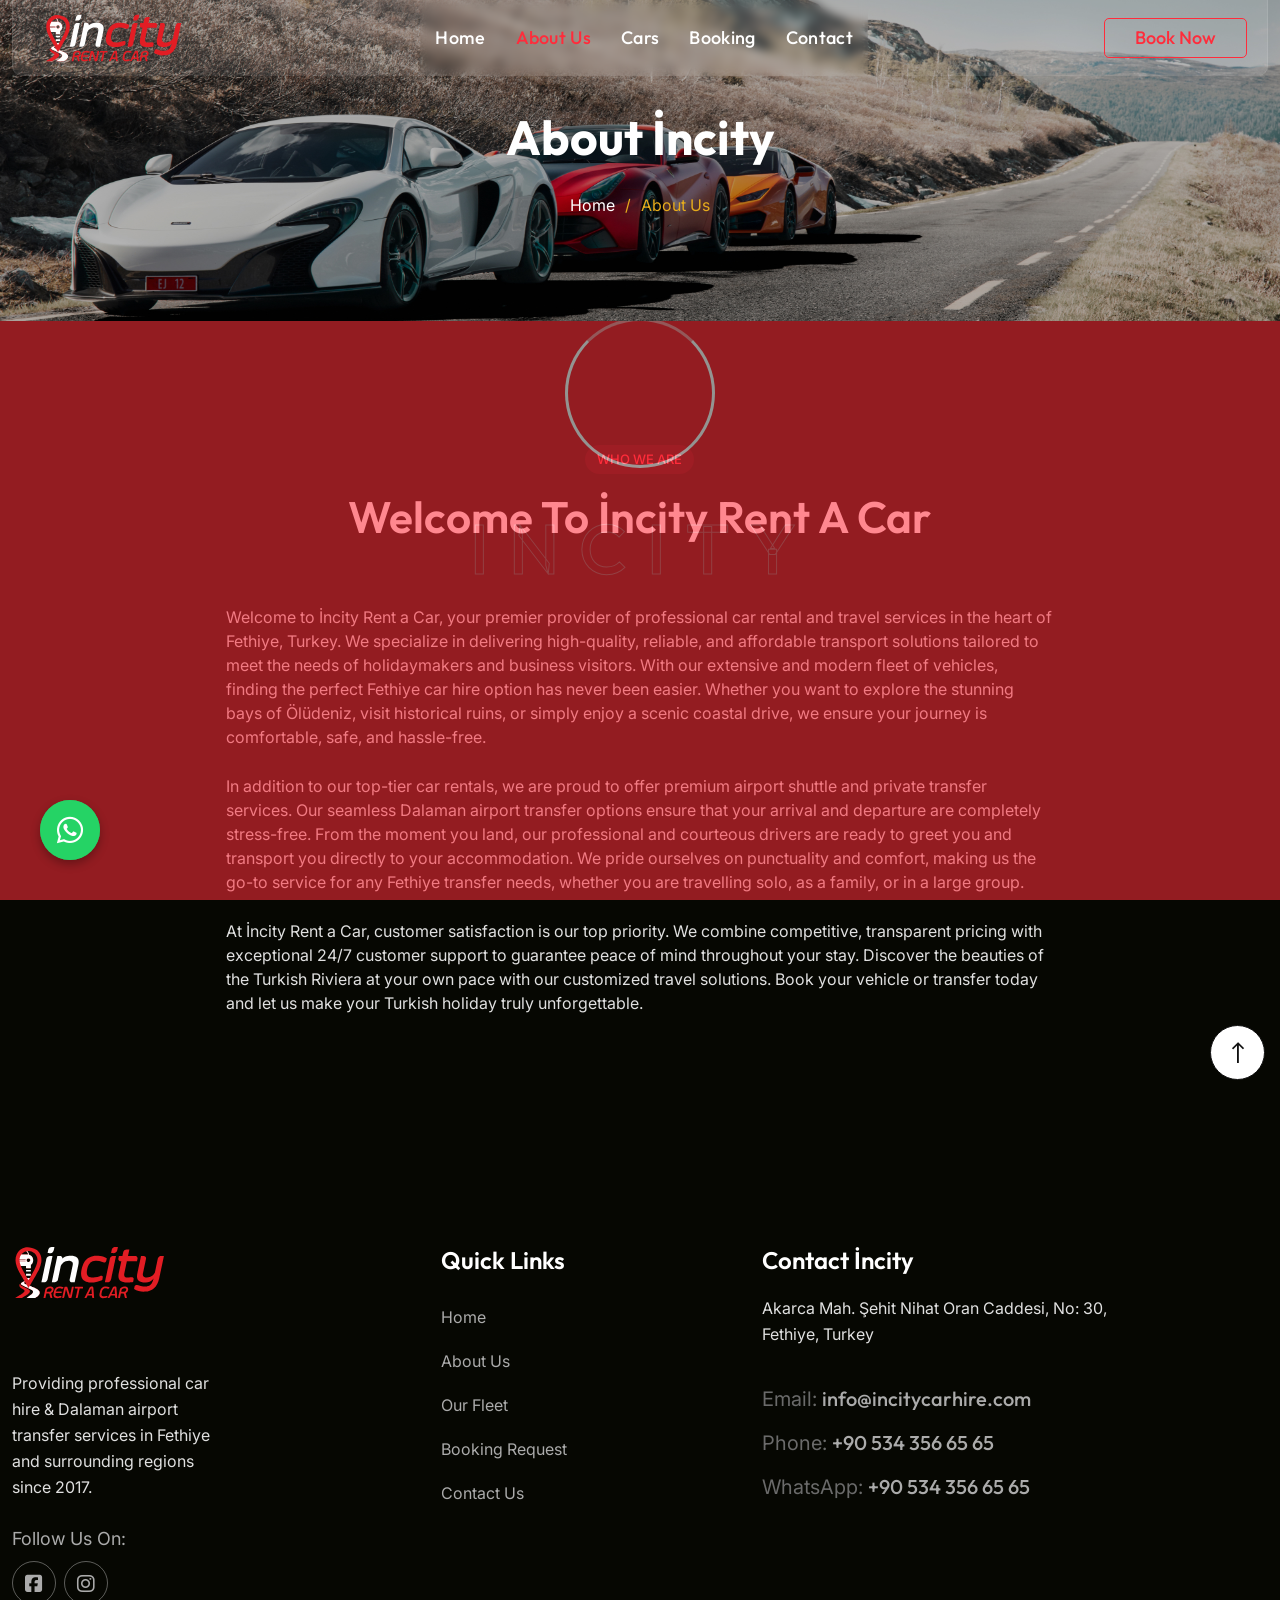
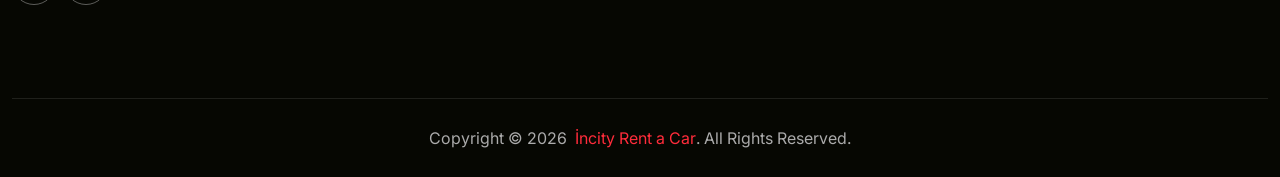
==== about-us.html @ 6394431f "text color fixed" ====
<!DOCTYPE html>
<html lang="en">
<head>
    <meta charset="utf-8">
    <meta http-equiv="X-UA-Compatible" content="IE=edge">
    <meta name="viewport" content="width=device-width, initial-scale=1.0, maximum-scale=1.0, user-scalable=0">

    <title>About Us | İncity Rent a Car Fethiye</title>
    <meta name="description" content="Learn more about İncity Rent a Car. Providing Fethiye car hire and Dalaman airport transfer services with custom solutions since 2017.">

    <link href="assets/css/bootstrap.css" rel="stylesheet">    
    <link href="assets/css/fontawesome-all.css" rel="stylesheet">  
    <link href="assets/css/iconfont.css" rel="stylesheet">  
    <link href="assets/css/owl.css" rel="stylesheet">
    <link href="assets/css/global.css" rel="stylesheet">
    <link href="assets/css/jquery.fancybox.min.css" rel="stylesheet">
    <link href="assets/css/elements-css/header.css" rel="stylesheet">
    <link href="assets/css/elements-css/footer.css" rel="stylesheet">
    <link href="assets/css/style.css" rel="stylesheet">
    <link href="assets/css/responsive.css" rel="stylesheet">

    <!-- Fav Icon -->
    <link rel="shortcut icon" href="assets/images/favicon.png" type="image/x-icon">
    <link rel="icon" href="assets/images/favicon.png" type="image/x-icon">

    <!-- Google Fonts -->
    <link href="https://fonts.googleapis.com/css2?family=Inter:wght@300;400;500;600;700;800;900&display=swap" rel="stylesheet">
    <link href="https://fonts.googleapis.com/css2?family=Outfit:wght@100..900&display=swap" rel="stylesheet">
</head>

<body class="boxed_wrapper dark-bg">

<!-- preloader -->
<div class="loader-wrap">
    <div class="preloader">
        <div class="preloader-close">x</div>
        <div id="handle-preloader" class="handle-preloader">
            <div class="animation-preloader">
                <div class="spinner"></div>
                <div class="txt-loading">
                    <span data-text-preloader="I" class="letters-loading">I</span>
                    <span data-text-preloader="N" class="letters-loading">N</span>
                    <span data-text-preloader="C" class="letters-loading">C</span>
                    <span data-text-preloader="I" class="letters-loading">I</span>
                    <span data-text-preloader="T" class="letters-loading">T</span>
                    <span data-text-preloader="Y" class="letters-loading">Y</span>
                </div>
            </div>  
        </div>
    </div>
</div>
<!-- preloader end -->

<!-- Main Header -->
<header class="header dark-header">
    <div class="main_header">
        <div class="container"> 
            <div class="main_header_inner">
                <div class="main_header_logo">
                    <figure>
                        <a href="index.html">
                            <img src="incity-logo.svg" alt="İncity Rent a Car Logo" style="height: 50px; width: auto;">
                        </a>
                    </figure>
                </div>
                <div class="main_header_menu menu_area">
                    <div class="mobile-nav-toggler">
                        <span class="icon-bar"></span>
                        <span class="icon-bar"></span>
                        <span class="icon-bar"></span>
                        <span class="icon-bar"></span>
                    </div>
                    <nav class="main-menu">
                        <div class="collapse navbar-collapse show" id="navbarSupportedContent">
                            <ul class="navigation">
                                <li><a href="index.html">Home</a></li>
                                <li class="active"><a href="about-us.html">About Us</a></li>
                                <li><a href="car-fleet.html">Cars</a></li>
                                <li><a href="booking.html">Booking</a></li>
                                <li><a href="contact.html">Contact</a></li>
                            </ul>
                        </div>
                    </nav>
                </div>
                <div class="header_right_content">
                    <div class="link-btn">
                        <a href="booking.html" class="btn-style-one">
                            Book Now
                        </a>
                    </div>
                </div>
            </div>
        </div>
    </div>

    <!-- Sticky Header-->
    <div class="sticky_header">
        <div class="container">
            <div class="main_header_inner">
                <div class="main_header_logo">
                    <figure>
                        <a href="index.html">
                            <img src="incity-logo.svg" alt="İncity Rent a Car Logo" style="height: 45px; width: auto;">
                        </a>
                    </figure>
                </div>
                <div class="main_header_menu menu_area">
                    <nav class="main-menu">
                        <!-- Keep This Empty / Menu will come through Javascript -->
                    </nav>
                </div>
                <div class="header_right_content">
                    <div class="link-btn">
                        <a href="booking.html" class="btn-style-one">
                            Book Now
                        </a>
                    </div>
                </div>
            </div>            
        </div> 
    </div>

    <!-- Mobile Menu  -->
    <div class="mobile-menu">
        <div class="menu-backdrop"></div>
        <div class="close-btn">X</div>        
        <nav class="menu-box">
            <div class="nav-logo">
                <a href="index.html">
                    <img src="incity-logo.svg" alt="İncity Rent a Car Logo" style="height: 50px; width: auto;">
                </a>
            </div>
            <div class="menu-outer"><!-- Here Menu Will Come Automatically Via Javascript --></div>
            <div class="contact-info">
                <h4>Contact Info</h4>
                <ul>
                    <li>Akarca Mah. Şehit Nihat Oran Caddesi, No: 30, Fethiye</li>
                    <li><a href="tel:+905343566565">+90 534 356 65 65</a></li>
                    <li><a href="mailto:info@incitycarhire.com">info@incitycarhire.com</a></li>
                </ul>
            </div>
            <ul class="social-links centred">
                <li><a href="https://facebook.com/incityrentacar" target="_blank"><span class="fab fa-facebook-square"></span></a></li>
                <li><a href="https://instagram.com/incityrentacar" target="_blank"><span class="fab fa-instagram"></span></a></li>
            </ul>
        </nav>
    </div>
</header>

<!-- Page Title Area -->
<section class="page-title-area" style="background-image: url(assets/images/background/dark-vedio-bg.jpg); padding: 100px 0; background-position: center; background-size: cover; position: relative;">
    <div class="container text-center">
        <h1 style="color: #fff; font-size: 48px; font-weight: 700; margin-bottom: 15px;">About İncity</h1>
        <ul style="display: flex; justify-content: center; gap: 10px; color: #e5ab1c; list-style: none; font-size: 16px; padding: 0;">
            <li><a href="index.html" style="color: #fff;">Home</a></li>
            <li>/</li>
            <li>About Us</li>
        </ul>
    </div>
</section>

<!-- About Details Section -->
<section class="about-details-section pt_120 pb_120">
    <div class="container">
        <div class="row">
            <div class="col-lg-8 col-md-12 mx-auto">
                <div class="section-title centred light mb_60">
                    <span class="sub-title">Who We Are</span>
                    <h2 class="title">Welcome to İncity Rent a Car</h2>
                </div>
                <div class="about-text" style="color: #e0e0e0; font-size: 17px; line-height: 2.0;">
                    <p style="margin-bottom: 25px;">Welcome to İncity Rent a Car, your premier provider of professional car rental and travel services in the heart of Fethiye, Turkey. We specialize in delivering high-quality, reliable, and affordable transport solutions tailored to meet the needs of holidaymakers and business visitors. With our extensive and modern fleet of vehicles, finding the perfect Fethiye car hire option has never been easier. Whether you want to explore the stunning bays of Ölüdeniz, visit historical ruins, or simply enjoy a scenic coastal drive, we ensure your journey is comfortable, safe, and hassle-free.</p>
                    
                    <p style="margin-bottom: 25px;">In addition to our top-tier car rentals, we are proud to offer premium airport shuttle and private transfer services. Our seamless Dalaman airport transfer options ensure that your arrival and departure are completely stress-free. From the moment you land, our professional and courteous drivers are ready to greet you and transport you directly to your accommodation. We pride ourselves on punctuality and comfort, making us the go-to service for any Fethiye transfer needs, whether you are travelling solo, as a family, or in a large group.</p>
                    
                    <p style="margin-bottom: 25px;">At İncity Rent a Car, customer satisfaction is our top priority. We combine competitive, transparent pricing with exceptional 24/7 customer support to guarantee peace of mind throughout your stay. Discover the beauties of the Turkish Riviera at your own pace with our customized travel solutions. Book your vehicle or transfer today and let us make your Turkish holiday truly unforgettable.</p>
                </div>
            </div>
        </div>
    </div>
</section>

<!-- Main Footer -->
<footer class="main_footer">
    <div class="container">
        <div class="footer-top-outer">
            <div class="row">
                <div class="col-xl-4 col-lg-4 col-md-6 col-sm-12">
                    <div class="footer_widget footer_about_widget">
                        <figure class="footer_widget_logo">
                            <a href="index.html">
                                <img src="incity-logo.svg" alt="İncity Rent a Car" style="height: 55px; width: auto; margin-bottom: 20px;">
                            </a>
                        </figure>
                        <p style="color: #e0e0e0;">Providing professional car hire & Dalaman airport transfer services in Fethiye and surrounding regions since 2017.</p>
                        <h6 class="mt-4"><strong>Follow Us On:</strong></h6>
                        <ul class="social-links">
                            <li><a href="https://facebook.com/incityrentacar" target="_blank"><i class="fab fa-square-facebook"></i></a></li>
                            <li><a href="https://instagram.com/incityrentacar" target="_blank"><i class="fab fa-instagram"></i></a></li>
                        </ul>
                    </div>
                </div>
                <div class="col-xl-3 col-lg-3 col-md-6 col-sm-12">
                    <div class="footer_widget footer_resources_widget">
                        <h4 class="footer_widget_title">Quick Links</h4>
                        <ul class="resources_page_list">
                            <li><a href="index.html">Home</a></li>
                            <li><a href="about-us.html">About Us</a></li>
                            <li><a href="car-fleet.html">Our Fleet</a></li>
                            <li><a href="booking.html">Booking Request</a></li>
                            <li><a href="contact.html">Contact Us</a></li>
                        </ul>
                    </div>
                </div>
                <div class="col-xl-5 col-lg-5 col-md-6 col-sm-12">
                    <div class="footer_widget footer_contact_widget">
                        <h4 class="footer_widget_title">Contact İncity</h4>
                        <p>Akarca Mah. Şehit Nihat Oran Caddesi, No: 30, Fethiye, Turkey</p>
                        <ul class="footer-info-list">
                            <li>Email: <a href="mailto:info@incitycarhire.com">info@incitycarhire.com</a></li>
                            <li>Phone: <a href="tel:+905343566565">+90 534 356 65 65</a></li>
                            <li>WhatsApp: <a href="https://wa.me/905343566565" target="_blank">+90 534 356 65 65</a></li>
                        </ul>
                    </div>
                </div>
            </div>
        </div>
        <div class="footer-bottom-outer">
            <div class="copyright">Copyright &copy; 2026 &nbsp;<a href="index.html">İncity Rent a Car</a>. All Rights Reserved.</div>            
        </div>
    </div>
</footer>

<!-- Scroll to Top -->
<button class="scroll-top scroll-to-target" data-target="html">
    <i class="icon-13"></i>
</button>

<!-- Include Js -->
<script src="assets/js/jquery-3.7.1.min.js"></script>
<script src="assets/js/jquery-ui.js"></script>
<script src="assets/js/moment.min.js"></script>
<script src="assets/js/daterangepicker.min.js"></script>
<script src="assets/js/bootstrap.min.js"></script>
<script src="assets/js/popper.min.js"></script>
<script src="assets/js/select2.min.js"></script>
<script src="assets/js/jquery.nice-select.min.js"></script>
<script src="assets/js/jquery.fancybox.js"></script>
<script src="assets/js/appear.js"></script>
<script src="assets/js/wow.js"></script>
<script src="assets/js/owl.js"></script>
<script src="assets/js/validation.js"></script>
<script src="assets/language-switcher/jquery.polyglot.language.switcher.js"></script>
<script src="assets/js/main.js"></script>
<script src="assets/js/booking-form.js"></script>
<!-- Floating WhatsApp Button -->
<a href="https://wa.me/905343566565" class="whatsapp-float" target="_blank" aria-label="Contact us on WhatsApp">
    <i class="fab fa-whatsapp whatsapp-icon"></i>
</a>

<style>
.whatsapp-float {
    position: fixed;
    width: 60px;
    height: 60px;
    bottom: 40px;
    left: 40px;
    background-color: #25d366;
    color: #FFF;
    border-radius: 50%;
    text-align: center;
    font-size: 30px;
    box-shadow: 0px 4px 10px rgba(0, 0, 0, 0.3);
    z-index: 9999;
    display: flex;
    align-items: center;
    justify-content: center;
    text-decoration: none;
    transition: all 0.3s ease-in-out;
}
.whatsapp-float:hover {
    background-color: #20ba5a;
    color: #FFF;
    transform: scale(1.1);
    box-shadow: 0px 6px 15px rgba(0, 0, 0, 0.4);
}
.whatsapp-icon {
    margin: 0;
}
.whatsapp-float::before {
    content: '';
    position: absolute;
    width: 100%;
    height: 100%;
    border-radius: 50%;
    background-color: #25d366;
    opacity: 0.7;
    z-index: -1;
    animation: whatsapp-pulse 2s infinite;
}
@keyframes whatsapp-pulse {
    0% {
        transform: scale(1);
        opacity: 0.7;
    }
    100% {
        transform: scale(1.4);
        opacity: 0;
    }
}
</style>
</body>
</html>
---- assets/css/iconfont.css ----
@font-face {
  font-family: 'icomoon';
  src:  url('../fonts/icomoon.eot?2ifihz');
  src:  url('../fonts/icomoon.eot?2ifihz#iefix') format('embedded-opentype'),
    url('../fonts/icomoon.ttf?2ifihz') format('truetype'),
    url('../fonts/icomoon.woff?2ifihz') format('woff'),
    url('../fonts/icomoon.svg?2ifihz#icomoon') format('svg');
  font-weight: normal;
  font-style: normal;
  font-display: block;
}

[class^="icon-"], [class*=" icon-"] {
  /* use !important to prevent issues with browser extensions that change fonts */
  font-family: 'icomoon' !important;
  speak: never;
  font-style: normal;
  font-weight: normal;
  font-variant: normal;
  text-transform: none;
  line-height: 1;

  /* Better Font Rendering =========== */
  -webkit-font-smoothing: antialiased;
  -moz-osx-font-smoothing: grayscale;
}

.icon-1:before {
  content: "\e900";
}
.icon-2:before {
  content: "\e901";
}
.icon-3:before {
  content: "\e902";
}
.icon-4:before {
  content: "\e903";
}
.icon-5:before {
  content: "\e904";
}
.icon-6:before {
  content: "\e905";
}
.icon-7:before {
  content: "\e906";
}
.icon-8:before {
  content: "\e907";
}
.icon-9:before {
  content: "\e908";
}
.icon-10:before {
  content: "\e909";
}
.icon-11:before {
  content: "\e90a";
}
.icon-12:before {
  content: "\e90b";
}
.icon-13:before {
  content: "\e90c";
}
.icon-14:before {
  content: "\e90d";
}
.icon-15:before {
  content: "\e90e";
}
.icon-16:before {
  content: "\e90f";
}
.icon-17:before {
  content: "\e910";
}
.icon-18:before {
  content: "\e911";
}
.icon-19:before {
  content: "\e912";
}
.icon-20:before {
  content: "\e913";
}
.icon-21:before {
  content: "\e914";
}
.icon-22:before {
  content: "\e915";
}
.icon-23:before {
  content: "\e916";
}
.icon-24:before {
  content: "\e917";
}
.icon-25:before {
  content: "\e918";
}
.icon-26:before {
  content: "\e919";
}
.icon-27:before {
  content: "\e91a";
}
.icon-28:before {
  content: "\e91b";
}
.icon-29:before {
  content: "\e91c";
}
.icon-30:before {
  content: "\e91d";
}
.icon-31:before {
  content: "\e91e";
}
.icon-32:before {
  content: "\e91f";
}
.icon-33:before {
  content: "\e920";
}
.icon-34:before {
  content: "\e921";
}
.icon-35:before {
  content: "\e922";
}
.icon-36:before {
  content: "\e923";
}
.icon-37:before {
  content: "\e924";
}
.icon-38:before {
  content: "\e925";
}
.icon-39:before {
  content: "\e926";
}
.icon-40:before {
  content: "\e927";
}
.icon-41:before {
  content: "\e928";
}
.icon-42:before {
  content: "\e929";
}
.icon-43:before {
  content: "\e92a";
}
.icon-44:before {
  content: "\e92b";
}
.icon-45:before {
  content: "\e92c";
}
.icon-46:before {
  content: "\e92d";
}
.icon-47:before {
  content: "\e92e";
}
.icon-48:before {
  content: "\e92f";
}
.icon-49:before {
  content: "\e930";
}
.icon-50:before {
  content: "\e931";
}
.icon-51:before {
  content: "\e932";
}
.icon-52:before {
  content: "\e933";
}
.icon-53:before {
  content: "\e934";
}
.icon-54:before {
  content: "\e935";
}
---- assets/css/global.css ----
:root{
    --primary-color: #111;
    --body-color: #6a6a6a;
    --grey-bg: #F6F6F6;
    --rating-color: #FFBA07;
    --theme-color: #FF2C3B;
    --primary-font: "Outfit", sans-serif;
    --secondary-font: 'Inter', sans-serif;
}
* {
    margin:0px;
    padding:0px;
    border:none;
    outline:none;
}
.row{
    --bs-gutter-x: 30px;
}
body {
    font-size:20px;    
    line-height:32px;
    font-weight:400;
    color: var(--body-color);
    background-size:cover;
    font-style: normal;
    font-family: var(--secondary-font);
    background-repeat:no-repeat;
    background-position:center top;
    -webkit-font-smoothing: antialiased;
}
.boxed_wrapper {
    position: relative;
    overflow-x: hidden;
    margin: 0 auto;
    width: 100%;
    background-color: #ffffff;
    min-width: 300px;
}
.boxed_wrapper.dark-bg {
    background-color: #060702;
}
.container-fulid{
    max-width: 1920px;
    width: 100%;
    margin: 0 auto;
}
.container{
    max-width: 1320px;
    width: 100%;
}
a{
    text-decoration:none;
    transition:all 500ms ease;
    -moz-transition:all 500ms ease;
    -webkit-transition:all 500ms ease;
    -ms-transition:all 500ms ease;
    -o-transition:all 500ms ease;
}  
a:hover{
    text-decoration:none;
    outline:none;
}  
input,button,select,textarea{
    font-weight: 400;
    font-size: 14px;
    background: transparent;
}  
::-webkit-input-placeholder {
    color: inherit;
}  
::-moz-input-placeholder {
    color: inherit;
}  
::-ms-input-placeholder {
    color: inherit;
}
ul,li{
    list-style:none;
    padding:0px;
    margin:0px; 
}
button:focus,
input:focus,
textarea:focus{
    outline: none;
    box-shadow: none;
}  
p{  
    font-style: normal;
    font-weight: 400;
    font-size: 16px;
    line-height: 24px;
    margin: 0;
    color: var(--primary-color);
    font-family: var(--secondary-font);
}  
.dark-bg p,
body.dark-bg p {
    color: #e0e0e0;
}
h1,h2,h3,h4,h5,h6{
    margin: 0;
    color: var(--primary-color);
    font-family: var(--primary-font);
}
h1{
    font-size: 64px;
    line-height: 74px;
    font-weight: 700;
}
h2{
    font-size: 48px;
    line-height: 56px;
    font-weight: 700;
}
h3{
    font-size: 32px;
    line-height: 42px;
    font-weight: 700;
}
h4{
    font-size: 24px;
    line-height: 30px;
    font-weight: 700;
}
h5{
    font-size: 20px;
    line-height: 30px;
}
h6{
    font-size: 16px;
    line-height: 28px;
}
.centred{
    text-align: center;
}
figure{
    margin: 0px;
}
img {
    display: inline-block;
    max-width: 100%;
    height: auto;
    transition-delay: .1s;
    transition-timing-function: ease-in-out;
    transition-duration: .7s;
    transition-property: all;
}
/* Preloader */
.handle-preloader {
    align-items: center;
    -webkit-align-items: center;
    display: flex;
    display: -ms-flexbox;
    height: 100%;
    justify-content: center;
    -webkit-justify-content: center;
    position: fixed;
    left: 0;
    top: 0;
    width: 100%;
    background: var(--theme-color);
    z-index: 9999999;
}  
.preloader-close{
    position: fixed;
    z-index: 99999999;
    font-size: 18px;
    background: #fff;
    width: 30px;
    height: 30px;
    line-height: 26px;
    text-align: center;
    cursor: pointer;
    right: 15px;
    top: 15px;
    border-radius: 50%;
}  
.handle-preloader .animation-preloader {
    position: absolute;
    z-index: 100;
}  
.handle-preloader .animation-preloader .spinner{
    animation: spinner 1s infinite linear;
    border-radius: 50%;
    height: 150px;
    margin: 0 auto 45px auto;
    width: 150px;
}  
.handle-preloader .animation-preloader .txt-loading {
    text-align: center;
    user-select: none;
}  
.handle-preloader .animation-preloader .txt-loading .letters-loading:before{
    animation: letters-loading 4s infinite;
    content: attr(data-text-preloader);
    left: 0;
    opacity: 0;
    top:0;
    position: absolute;
}  
.handle-preloader .animation-preloader .txt-loading .letters-loading{
    font-family: var(--primary-font);
    font-weight: 500;
    letter-spacing: 15px;
    display: inline-block;
    position: relative;
    font-size: 70px;
    line-height: 70px;
    text-transform: uppercase;
    color: transparent;
    -webkit-text-stroke-width: 1px;
    -webkit-text-stroke-color: rgba(255, 255, 255, 0.30);
}  
.handle-preloader .animation-preloader .txt-loading .letters-loading:nth-child(2):before {animation-delay: 0.2s;}
.handle-preloader .animation-preloader .txt-loading .letters-loading:nth-child(3):before {animation-delay: 0.4s;}
.handle-preloader .animation-preloader .txt-loading .letters-loading:nth-child(4):before {animation-delay: 0.6s;}
.handle-preloader .animation-preloader .txt-loading .letters-loading:nth-child(5):before {animation-delay: 0.8s;}
.handle-preloader .animation-preloader .txt-loading .letters-loading:nth-child(6):before { animation-delay: 1s;}
.handle-preloader .animation-preloader .txt-loading .letters-loading:nth-child(7):before { animation-delay: 1.2s;}
.handle-preloader .animation-preloader .txt-loading .letters-loading:nth-child(8):before { animation-delay: 1.4s;}
.handle-preloader .loader-section {
    background-color: #ffffff;
    height: 100%;
    position: fixed;
    top: 0;
    width: calc(50% + 1px);
}  
.preloader .loaded .animation-preloader {
    opacity: 0;
    transition: 0.3s ease-out;
}  
.handle-preloader .animation-preloader .txt-loading .letters-loading{
    
}  
.handle-preloader .animation-preloader .txt-loading .letters-loading:before{
    color: #ffffff;
}  
.handle-preloader .animation-preloader .spinner{
    border: 3px solid #ffffff;
    border-top-color: rgba(255, 255, 255, 0.5); 
}  
/* AnimaciÃƒÂ³n del preloader */
@keyframes spinner {
    to {
        transform: rotateZ(360deg);
    }
}
@keyframes letters-loading {
    0%,
    75%,
    100% {
        opacity: 0;
        transform: rotateY(-90deg);
    }  
    25%,
    50% {
        opacity: 1;
        transform: rotateY(0deg);
    }
}
@media screen and (max-width: 767px) {
    .handle-preloader .animation-preloader .spinner {
        height: 8em;
        width: 8em;
    }
}
@media screen and (max-width: 500px) {
    .handle-preloader .animation-preloader .spinner {
        height: 7em;
        width: 7em;
    }
    .handle-preloader .animation-preloader .txt-loading .letters-loading {
        font-size: 30px; 
        letter-spacing: 10px;
    }
}
.social-links{
    display: flex;
    align-items: center;
    gap: 8px;
    flex-wrap: wrap;
}
.social-links li a{
    display: inline-block;
    font-size: 20px;
    width: 44px;
    height: 44px;
    line-height: 44px;
    text-align: center;
    border-radius: 30px;
    color: rgb(255 255 255 / 30%);
    border: 1px solid rgba(255, 255, 255, 0.35);
    transition: all .5s;
}
.social-links li a:hover{
    color: #fff;
    background-color: var(--theme-color);
    border-color: var(
    --theme-color);
}
.owl-dots-none .owl-dots,
.owl-nav-none .owl-nav{
  display: none !important;
}
.accordion_box .block .acc-content{
    display:none;
}  
.accordion_box .block .acc-content.current{
    display:block;  
}
.mr_30{
    margin-right: 30px;
}
.pt_50{
    padding-top: 50px;
}
.mb_60{
    margin-bottom: 60px;
}
.mb_50{
    margin-bottom: 50px;
}
.mb_30{
    margin-bottom: 30px;
}
.pt_120{
    padding-top: 120px;
}
.pb_120{
    padding-bottom: 120px;
}
.pb_90{
    padding-bottom: 90px;
}
.pb_60{
    padding-bottom: 60px;
}
.section-title-box{
    display: flex;
    align-items: flex-end;
    justify-content: space-between;
    margin-bottom: 60px;
}
.section-title.mb_60{
    margin-bottom: 60px;
}
.section-title span.sub-title{
    font-size: 13px;
    line-height: 19px;
    display: inline-block;
    font-weight: 500;
    margin-bottom: 15px;
    border-radius: 50px;
    color: var(--theme-color);    
    padding: 5px 12px;
    background: rgb(255 44 59 / 10%);
    text-transform: uppercase;
    font-family: var(--secondary-font);
}
.section-title h2.title{
    font-size: 44px;
    line-height: 56px;
    display: block;
    font-weight: 600;
    color: var(--primary-color);
    text-transform: capitalize;
    font-family: var(--primary-font);
}
.section-title.light h2.title{
    color: #ffffff;
}
@media only screen and (max-width: 1199px){
    .section-title h2.title{
        font-size: 36px;
        line-height: 46px;
    }
}
@media only screen and (max-width: 500px){
    .section-title h2.title{
        font-size: 30px;
        line-height: 40px;
    }
}
@-webkit-keyframes ripple {
    70% {
      -webkit-box-shadow: 0 0 0 30px rgba(255, 255, 255, 0);
              box-shadow: 0 0 0 30px rgba(255, 255, 255, 0);
    }
    100% {
      -webkit-box-shadow: 0 0 0 0 rgba(255, 255, 255, 0);
              box-shadow: 0 0 0 0 rgba(255, 255, 255, 0);
    }
}
@keyframes ripple {
    70% {
      -webkit-box-shadow: 0 0 0 30px rgba(255, 255, 255, 0);
              box-shadow: 0 0 0 30px rgba(255, 255, 255, 0);
    }
    100% {
      -webkit-box-shadow: 0 0 0 0 rgba(255, 255, 255, 0);
              box-shadow: 0 0 0 0 rgba(255, 255, 255, 0);
    }
}
.btn-style-one{
    font-size: 18px;
    font-style: normal;
    font-weight: 500;
    line-height: 26px;
    display: inline-block;
    border-radius: 5px;
    color: var(--theme-color);
    padding: 6px 30px 6px 30px;
    font-family: var(
    --primary-font);
    background: transparent;
    border: 1px solid var(--theme-color);
    transition: all .5s;
}
.btn-style-one:hover{
    color: var(--bs-white);
    background: var(--theme-color);
}
.btn-style-two{
    position: relative;
    display: inline-block;
    padding: 0px 25px;
    border-radius: 50px;
    background: var(--primary-color);
    color: #fff;
    border: 1px solid var(--primary-color);
    line-height: 56px;
    min-width: 160px;
    font-weight: 500;
    font-size: 18px;
    text-align: center;
    transition: all 0.5s ease;
    -moz-transition: all 0.5s ease;
    -ms-transition: all 0.5s ease;
    -o-transition: all 0.5s ease;
}
.btn-style-two:hover {
    background: #fff;
    color: var(--theme-color);
    border-color: var(--theme-color);
}
.btn-style-three{
    font-size: 18px;
    line-height: 28px;
    font-weight: 500;
    color: var(--primary-color);
    border-radius: 5px;
    display: inline-block;
    padding: 5px 20px;
    font-family: var(--primary-font);
    border: 1px solid var(--primary-color);
    transition: all 500ms;
}
.btn-style-three:hover{
    color: #ffffff;
    background: var(--theme-color);
    border-color: var(--theme-color);
}
.btn-style-four {
    color: #fff;
    font-family: var(--primary-font);
    font-size: 18px;
    font-weight: 500;
    line-height: 1;
    display: inline-block;
    letter-spacing: .54px;
    white-space: nowrap;
    background-color: var(--theme-color);
    padding: 20px 50px;
    border-radius: 5px;
    overflow: hidden;
    position: relative;
    z-index: 1;
}
.btn-style-four::after {
    position: absolute;
    content: "";
    display: block;
    left: -20%;
    right: -20%;
    top: -4%;
    height: 150%;
    width: 150%;
    bottom: 0;
    border-radius: 2px;
    background-color: #000;
    transform: skewX(45deg) scale(0,1);
    z-index: -1;
    transition: all .5s ease-out 0s;
}
.btn-style-four:hover {
    color: #fff
}
.btn-style-four:hover::after {
    transform: skewX(45deg) scale(1,1)
}
.btn-style-five {
    color: #fff;
    font-family: var(--primary-font);
    font-size: 14px;
    font-weight: 500;
    line-height: 20px;
    display: inline-block;
    letter-spacing: .54px;
    white-space: nowrap;
    background-color: var(--primary-color);
    padding: 10px 25px;
    border-radius: 5px;
    overflow: hidden;
    position: relative;
    z-index: 1;
}
.btn-style-five::after {
    position: absolute;
    content: "";
    display: block;
    left: -20%;
    right: -20%;
    top: -4%;
    height: 150%;
    width: 150%;
    bottom: 0;
    border-radius: 2px;
    background-color: var(--theme-color);
    transform: skewX(45deg) scale(0,1);
    z-index: -1;
    transition: all .5s ease-out 0s
}
.btn-style-five:hover {
    color: #fff
}
.btn-style-five:hover::after {
    transform: skewX(45deg) scale(1,1)
}
.btn-style-six {
    color: #fff;
    font-family: var(--primary-font);
    font-size: 18px;
    font-weight: 500;
    line-height: 20px;
    display: inline-block;
    letter-spacing: .54px;
    white-space: nowrap;
    padding: 10px 25px;
    border-radius: 5px;
    overflow: hidden;
    position: relative;
    z-index: 1;
    background-image: linear-gradient(270deg, rgb(255 255 255 / 6%), rgb(255 255 255 / 35%));
    border: 1px solid rgb(255 255 255 / 10%);
}
.btn-style-six::after {
    position: absolute;
    content: "";
    display: block;
    left: -20%;
    right: -20%;
    top: -4%;
    height: 150%;
    width: 150%;
    bottom: 0;
    border-radius: 2px;
    background-color: var(--theme-color);
    transform: skewX(45deg) scale(0,1);
    z-index: -1;
    transition: all .5s ease-out 0s
}
.btn-style-six:hover {
    color: #fff;
    border-color: var(--theme-color);
}
.btn-style-six:hover::after {
    transform: skewX(45deg) scale(1,1)
}
.btn-style-seven {
    position: relative;
    font-family: var(--primary-font);
    font-size: 18px;
    font-weight: 500;
    line-height: 30px;
    letter-spacing: .54px;
    white-space: nowrap;
    border-radius: 5px;
    overflow: hidden;    
    z-index: 1;
    color: #ffffff;
    background: var(--primary-color);
    display: flex;
    align-items: center;
    gap: 10px;
    padding: 10px 35px;
}
.btn-style-seven::after {
    position: absolute;
    content: "";
    display: block;
    left: -20%;
    right: -20%;
    top: -4%;
    height: 150%;
    width: 150%;
    bottom: 0;
    border-radius: 2px;
    background-color: #fff;
    transform: skewX(45deg) scale(0,1);
    z-index: -1;
    transition: all .5s ease-out 0s;
}
.btn-style-seven:hover {
    color: var(--theme-color);
}
.btn-style-seven:hover::after {
    transform: skewX(45deg) scale(1,1)
}
.btn-style-eight {
    position: relative;
    font-family: var(--primary-font);
    font-size: 18px;
    font-weight: 500;
    line-height: 30px;
    letter-spacing: .54px;
    white-space: nowrap;
    border-radius: 5px;
    overflow: hidden;    
    z-index: 1;
    color: var(--theme-color);
    background: rgb(255 44 59 / 10%);
    display: flex;
    align-items: center;
    justify-content: center;
    gap: 10px;
    padding: 10px 35px;
}
.btn-style-eight::after {
    position: absolute;
    content: "";
    display: block;
    left: -20%;
    right: -20%;
    top: -4%;
    height: 150%;
    width: 150%;
    bottom: 0;
    border-radius: 2px;
    background-color: var(--theme-color);
    transform: skewX(45deg) scale(0,1);
    z-index: -1;
    transition: all .5s ease-out 0s;
}
.btn-style-eight:hover {
    color: #ffffff;
}
.btn-style-eight:hover::after {
    transform: skewX(45deg) scale(1,1)
}
.border-divider{
    width: 100%;
    height: 1px;
    border-radius: 6px;
    background-color: #E5E5E5;
}
.grey-bg{
    background: var(--grey-bg);
}
.owl_nav_one.theme_carousel .owl-nav{
    position: absolute;
    top: calc( 50% - 30px);
    left: -90px;
    right: -90px;
}
.owl_nav_one.theme_carousel .owl-nav button{
    width: 60px;
    height: 60px;
    text-align: center;
    line-height: 60px;
    border-radius: 50%;
    color: #000000;
    font-size: 20px;
    background: #fff;
    z-index: 99;
    box-shadow: 0 10px 40px rgb(0 0 0 / 8%);
}
.owl_nav_one.theme_carousel .owl-nav button:hover{
    color: #ffffff;
    background: var(--theme-color);
}
.owl_nav_one.theme_carousel .owl-nav button.owl-prev{
    position: absolute;
    left: 0;
    top: calc(50% - 30px);
}
.owl_nav_one.theme_carousel .owl-nav button.owl-next{
    position: absolute;
    right: 0;
    top: calc(50% - 30px);
}
.owl_nav_two.theme_carousel .owl-nav{
    position: absolute;
    top: calc( 50% - 30px);
    left: -90px;
    right: -90px;
}
.owl_nav_two.theme_carousel .owl-nav button{
    width: 60px;
    height: 60px;
    text-align: center;
    line-height: 60px;
    border-radius: 50%;
    color: #fff;
    font-size: 20px;
    z-index: 99;
    box-shadow: 0 8.69px 43.46px rgb(0 0 0 / 25%);
    background: rgb(255 255 255 / 10%);
}
.owl_nav_two.theme_carousel .owl-nav button:hover{
    color: #ffffff;
    background: var(--theme-color);
}
.owl_nav_two.theme_carousel .owl-nav button.owl-prev{
    position: absolute;
    left: 0;
    top: calc(50% - 30px);
}
.owl_nav_two.theme_carousel .owl-nav button.owl-next{
    position: absolute;
    right: 0;
    top: calc(50% - 30px);
}
.owl_dot_one.theme_carousel .owl-dots{
    display: flex;
    align-items: center;
    justify-content: center;
    gap: 10px;
}
.owl_dot_one.theme_carousel .owl-dots button.owl-dot{
    position: relative;
    width: 10px;
    height: 10px;
    border-radius: 50%;
    background: transparent;
    border: 1px solid #303030;
}
.owl_dot_one.theme_carousel .owl-dots button.owl-dot:before{
    position: absolute;
    top: -5px;
    left: -5px;
    width: 18px;
    height: 18px;
    content: '';
    border-radius: 50%;
}
.owl_dot_one.theme_carousel .owl-dots button.owl-dot.active{
    background: var(--theme-color);
    border-color: var(--theme-color);
}
.owl_dot_one.theme_carousel .owl-dots button.owl-dot.active:before{
    border: 1px solid var(--theme-color);
}

/** Styled Pagination */
.pagination{
    position: relative;
    display: block;
}  
.pagination{
    position: relative;
    display: flex;
    align-items: center;
    gap: 5px;
    margin-top: 40px;
}
.pagination li a{
    position: relative;
    display: inline-block;
    font-size: 18px;
    font-family: var(--primary-font);
    color: var(--primary-color);
    font-weight: 500;
    height: 60px;
    width: 60px;
    line-height: 60px;
    background: #ffffff;
    text-align: center;
    border-radius: 50%;
    z-index: 1;
    transition: all 500ms ease;
}  
.pagination li a:hover,
.pagination li a.current{
    color: #fff;
    background-color: var(--theme-color);
}
.pagination li a i{
    position: relative;
    font-size: 20px;
}
/** Styled Pagination End */

@media only screen and (max-width: 500px){
    .pt_120 {
        padding-top: 60px;
    }
    .pb_120{
        padding-bottom: 60px;
    }
    .pb_90 {
        padding-bottom: 60px;
    }
    .section-title.mb_60{
        margin-bottom: 30px;
    }
}
---- assets/css/elements-css/header.css ----
.search-popup {
    position: fixed;
    left: 0px;
    top: 0px;
    width: 100%;
    height: 100%;
    z-index: 99999;
    visibility: hidden;
    opacity: 0;
    padding: 50px;
    overflow: auto;
    background: rgba(0, 0, 0, 0.8);
    transform: translateY(101%);
    transition: all 700ms ease 0s;
}

.search-popup.popup-visible {
    transform: translateY(0%);
    visibility: visible;
    opacity: 1;
}

.search-popup .popup-inner {
    position: relative;
    padding: 50px;
    width: 100%;
    background: rgb(255, 255, 255);
}

.search-popup .upper-box {
    position: relative;
    display: flex;
    align-items: center;
    justify-content: space-between;
}

.search-popup .upper-box .logo-box {
    max-width: 250px;
}

.search-popup .overlay-layer {
    position: absolute;
    inset: 0px;
    display: block;
}

.search-popup .close-search {
    position: relative;
    font-size: 24px;
    color: var(--primary-color);
    cursor: pointer;
    z-index: 5;
    transition: all 500ms ease 0s;
}

.search-popup .close-search:hover {
    color: red;
}

.search-popup .search-form {
    position: relative;
    width: 100%;
    padding: 100px 0px;
}

.search-popup .search-form .form-group {
    position: relative;
    margin: 0px;
}

.search-popup .search-form fieldset input[type="search"] {
    position: relative;
    height: 90px;
    padding: 20px 50px 20px 0px;
    background: rgb(255, 255, 255);
    line-height: 30px;
    font-size: 24px;
    color: rgb(128, 128, 128);
    font-family: Inter, sans-serif;
    border-top: none;
    border-right: none;
    border-left: none;
    border-image: initial;
    border-radius: 0px;
    border-bottom: 1px solid rgb(229, 229, 229);
}

.search-popup .search-form fieldset button[type="submit"] {
    position: absolute;
    top: 30px;
    right: 0px;
    font-size: 22px;
    color: rgb(20, 20, 23);
    cursor: pointer;
    transition: all 500ms ease 0s;
}

.search-popup .search-form fieldset input[type="search"]:focus {
    border-color: rgb(20, 20, 23);
}

.search-popup .form-control:focus {
    box-shadow: none !important;
}

.header-top-one {
    position: relative;
    background: rgb(17, 17, 17);
}

.header-top-outer {
    display: flex;
    padding: 15px 0px;
    align-items: center;
    flex-wrap: wrap;
    gap: 15px;
    justify-content: space-between;
}

.header-top-info {
    display: flex;
    align-items: center;
    gap: 10px;
}

.header-top-info i {
    color: rgb(247, 245, 245);
}

.header-top-info p {
    color: rgb(247, 245, 245);
    font-size: 16px;
    line-height: 26px;
    font-weight: 400;
}

.header-top-social-icon ul {
    display: flex;
    align-items: center;
    gap: 30px;
}

.header-top-social-icon ul li strong {
    font-size: 16px;
    line-height: 26px;
    font-weight: 400;
    color: rgb(255, 255, 255);
}

.header-top-social-icon ul li a {
    color: rgb(255, 255, 255);
    font-size: 15px;
    line-height: 26px;
    font-weight: 400;
    transition: all 500ms ease 0s;
}

.header-top-social-icon ul li a:hover {
    color: var(--theme-color);
}

.main_header_inner {
    position: relative;
    display: flex;
    align-items: center;
    justify-content: space-between;
}

.header_right_content {
    display: flex;
    gap: 24px;
    align-items: center;
}

.main_header_inner .main_header_logo {
    max-width: 190px;
}

.main_header_inner .location-info {
    display: flex;
    gap: 9px;
    align-items: center;
}

.main_header_inner .location-info .map-icon {
    position: relative;
    width: 30px;
    height: 30px;
    line-height: 29px;
    text-align: center;
    display: block;
    border-radius: 15px;
    background-color: var(--secondary-color);
}

.main_header_inner .location-info address {
    font-size: 10px;
    line-height: 15px;
    font-weight: 500;
    margin-bottom: 0px;
    color: var(--bs-white);
}

.main_header_inner .search-toggler {
    font-size: 20px;
    color: rgb(0, 0, 0);
    text-align: center;
    cursor: pointer;
}

.main_header_inner .search-toggler:hover {
    color: var(--theme-color);
    border-color: var(--theme-color);
}

.main_header_inner .language-switcher {
    width: 24px;
    height: 24px;
    margin-right: 15px;
    border-radius: 50%;
    text-align: center;
}

.language-switcher #polyglotLanguageSwitcher a.current {
    padding: 12px 0px;
}

.header {
    position: relative;
    z-index: 999;
    width: 100%;
    background-color: transparent;
    transition: all 500ms ease 0s;
}

.sticky_header {
    position: fixed;
    opacity: 0;
    visibility: hidden;
    left: 0px;
    top: 0px;
    width: 100%;
    z-index: 999;
    background-color: rgb(255, 255, 255);
    box-shadow: rgba(0, 0, 0, 0.05) 1px 0px 20px 6px;
    transition: all 500ms ease 0s;
}

.sticky_header .header-outer-box {
    display: flex;
    align-items: center;
    padding: 0px;
    justify-content: space-between;
}

.fixed_header .sticky_header {
    opacity: 1;
    visibility: visible;
    animation-name: fadeInDown;
    animation-duration: 500ms;
    animation-timing-function: linear;
    animation-iteration-count: 1;
}

nav.main-menu {
    fill: rgba(255, 255, 255, 0.5);
    stroke-width: 1px;
    stroke: rgba(0, 0, 0, 0.07);
    backdrop-filter: blur(5px);
}

.main-menu .navbar-collapse {
    padding: 0px;
    display: block !important;
}

.main-menu .navigation {
    display: flex;
    flex-direction: row;
    align-items: center;
}

.main-menu .navigation > li {
    position: relative;
    display: flex;
    align-items: center;
    padding: 24px 15px;
    gap: 5px;
    transition: all 300ms ease 0s;
}
.home-three .main-menu .navigation > li{
    padding: 5px 15px;
}
.home-three .sticky_header .main-menu .navigation > li{
    padding: 5px 15px;
}
.main-menu .navigation > li > a {
    position: relative;
    display: inline-block;
    text-align: center;
    z-index: 1;
    color: var(--primary-color);
    font-family: var( --primary-font);
    font-size: 18px;
    font-style: normal;
    font-weight: 500;
    line-height: 28px;
    letter-spacing: 0.32px;
    transition: all 500ms ease 0s;
}

.main-menu .navigation > li.active a {
    color: var(--theme-color);
}

.main-menu .navigation > li > ul, .main-menu .navigation > li > .megamenu {
    position: absolute;
    left: 0px;
    top: 100%;
    width: 200px;
    z-index: 100;
    opacity: 0;
    visibility: hidden;
    border-radius: 0px;
    transform: scaleY(0);
    transform-origin: center top;
    padding: 5px;
    background: rgb(255, 255, 255);
    box-shadow: rgba(0, 0, 0, 0.3) 0px 0px 20px 0px;
    transition: all 500ms ease 0s;
}

.main-menu .navigation > li > ul > li {
    position: relative;
    width: 100%;
    background: rgb(250, 250, 250);
    border-bottom: 1px solid rgba(0, 0, 0, 0.2);
}

.main-menu .navigation > li > ul > li:last-child {
    border-bottom: none;
}

.main-menu .navigation > li > ul > li > a, .main-menu .navigation > li > .megamenu li > a, .main-menu .navigation > li.dropdown ul > li > a {
    position: relative;
    display: block;
    padding: 10px 15px;
    z-index: 1;
    font-size: 16px;
    line-height: 26px;
    font-weight: 600;
    color: var(--primary-color);
    text-transform: capitalize;
    transition: all 500ms ease 0s;
}

.main-menu .navigation > li > ul > li > a:hover {
    color: var(--bs-white);
}

.main-menu .navigation > li > ul > li > a::before, .main-menu .navigation > li > .megamenu li > a::before {
    position: absolute;
    top: 0px;
    right: 0px;
    width: 100%;
    height: 100%;
    content: "";
    z-index: -1;
    background-color: var(--bs-white);
    transform: scaleX(1);
    transform-origin: left center;
    transition: all 500ms ease 0s;
}

.main-menu .navigation > li > ul > li > a:hover::before, .main-menu .navigation > li > .megamenu li > a:hover::before {
    transform: scaleX(0);
}

.main-menu .navigation > li > ul > li > a::after, .main-menu .navigation > li > .megamenu li > a::after {
    position: absolute;
    top: 0px;
    left: 0px;
    width: 100%;
    height: 100%;
    content: "";
    z-index: -1;
    transform: scaleX(0);
    transform-origin: left center;
    background-color: var(--theme-color);
    transition: all 500ms ease 0s;
}

.main-menu .navigation > li > ul > li > a:hover::after, .main-menu .navigation > li > .megamenu li > a:hover::after {
    transform: scaleX(1);
}

.main-menu .navigation > li > .megamenu li > a {
    padding-left: 0px;
}

.main-menu .navigation > li > .megamenu h4 {
    display: block;
    font-size: 20px;
    line-height: 30px;
}

.main-menu .navigation > li > ul > li:last-child > a, .main-menu .navigation > li > .megamenu li:last-child > a {
    border-bottom: none;
}

.main-menu .navigation > li > ul > li > ul {
    position: absolute;
    left: 103%;
    top: 100%;
    width: 200px;
    z-index: 100;
    visibility: hidden;
    opacity: 0;
    padding: 5px;
    background: rgb(255, 255, 255);
    box-shadow: rgba(0, 0, 0, 0.3) 0px 0px 20px 0px;
    border-radius: 0px;
    transition: all 500ms ease 0s;
}

.main-menu .navigation > li > ul > li:hover > ul {
    top: 0px;
    visibility: visible;
    opacity: 1;
}

.main-menu .navigation > li > ul > li > ul > li {
    position: relative;
    width: 100%;
    border-bottom: 1px solid rgba(0, 0, 0, 0.2);
}

.main-menu .navigation > li > ul > li > ul > li:last-child {
    border-bottom: none;
}

.main-menu .navigation > li > ul > li > ul > li > a {
    position: relative;
    display: block;
    padding: 12px 20px;
    font-weight: 500;
    text-transform: capitalize;
    z-index: 1;
    text-align: left;
    transition: all 500ms ease 0s;
}

.main-menu .navigation > li > ul > li > ul > li > a::before, 
.main-menu .navigation > li > ul > li .megamenu li > a::before {
    position: absolute;
    top: 0px;
    left: 0px;
    width: 100%;
    height: 100%;
    content: "";
    z-index: -1;
    transform: scaleX(1);
    transform-origin: left center;
    transition: all 500ms ease 0s;
}

.main-menu .navigation > li > ul > li ul > li > a:hover::before, .main-menu .navigation > li > ul > li .megamenu li > a:hover::before {
    transform: scaleX(0);
}

.main-menu .navigation > li > ul > li ul > li > a::after, .main-menu .navigation > li > ul > li > .megamenu li > a::after {
    position: absolute;
    top: 0px;
    left: 0px;
    width: 100%;
    height: 100%;
    content: "";
    z-index: -1;
    transform: scaleX(0);
    background: var(--theme-color);
    transform-origin: left center;
    transition: all 500ms ease 0s;
}

.main-menu .navigation > li > ul > li > ul li > a:hover::after, .main-menu .navigation > li > ul > li .megamenu li > a:hover::after {
    transform: scaleX(1);
}

.main-menu .navigation > li > ul > li > ul li > a:hover, 
.main-menu .navigation > li > ul > li .megamenu li > a:hover{
    color: #ffffff;
}

.main-menu .navigation > li > ul > li > ul > li:last-child > a {
    border-bottom: none;
}

.main-menu .navigation > li.dropdown:hover > ul, .main-menu .navigation > li.dropdown:hover > .megamenu {
    visibility: visible;
    opacity: 1;
    top: 100%;
    transform: scale(1);
}

.main-menu .navigation li > ul > li.dropdown:hover > ul {
    visibility: visible;
    opacity: 1;
    top: 0%;
}

.main-menu .navigation li.dropdown .dropdown-btn i {
    position: relative;
    color: var(--primary-color);
    font-size: 12px;
    font-style: normal;
    font-weight: 900;
    letter-spacing: 0.24px;
    transition: all 500ms ease 0s;
}

.main-menu .navigation > li.active .dropdown-btn i {
    color: var(--theme-color);
}

.main-menu .navigation > li > ul > li.dropdown .dropdown-btn {
    position: absolute;
    right: 5px;
    top: 5px;
    width: 20px;
    height: 20px;
    color: rgb(0, 0, 0);
    z-index: 99;
}

.main-menu .navigation > li > ul > li.dropdown:hover .dropdown-btn i {
    color: rgb(255, 255, 255);
}

.menu_area .mobile-nav-toggler {
    position: relative;
    cursor: pointer;
    display: none;
}

.menu_area .mobile-nav-toggler .icon-bar {
    position: relative;
    height: 2px;
    width: 30px;
    display: block;
    margin-bottom: 5px;
    background-color: rgb(0, 0, 0);
    transition: all 300ms ease 0s;
}

.menu_area .mobile-nav-toggler .icon-bar:last-child {
    margin-bottom: 0px;
}

.mobile-menu {
    position: fixed;
    right: 0px;
    top: 0px;
    width: 300px;
    padding-right: 30px;
    max-width: 100%;
    height: 100%;
    opacity: 0;
    visibility: hidden;
    z-index: 999999;
    transition: all 900ms ease 0s;
}

.mobile-menu .navbar-collapse {
    display: block !important;
}

.mobile-menu .nav-logo {
    position: relative;
    padding: 50px 25px 100px;
    text-align: left;
}

.mobile-menu-visible {
    overflow: hidden;
}

.mobile-menu-visible .mobile-menu {
    opacity: 1;
    visibility: visible;
}

.mobile-menu .menu-backdrop {
    position: fixed;
    left: 0%;
    top: 0px;
    width: 100%;
    height: 100%;
    z-index: 1;
    transition: all 900ms ease 0s;
    background-color: rgb(0, 0, 0);
}

.mobile-menu-visible .mobile-menu .menu-backdrop {
    opacity: 0.7;
    visibility: visible;
    right: 100%;
    --webkit-transition: all .8s ease-out 0s;
    --o-transition: all .8s ease-out 0s;
}

.mobile-menu .menu-box {
    position: absolute;
    left: 0px;
    top: 0px;
    width: 100%;
    height: 100%;
    max-height: 100%;
    overflow-y: auto;
    background: rgb(20, 20, 23);
    padding: 0px;
    z-index: 5;
    opacity: 0;
    visibility: hidden;
    border-radius: 0px;
    transform: translateX(100%);
    transition: all 900ms ease 0s !important;
}

.mobile-menu-visible .mobile-menu .menu-box {
    opacity: 1;
    visibility: visible;
    transition: all 0.7s ease 0s;
    transform: translateX(0%);
}

.mobile-menu .close-btn {
    position: absolute;
    right: 25px;
    top: 10px;
    line-height: 30px;
    width: 24px;
    text-align: center;
    font-size: 16px;
    color: rgb(255, 255, 255);
    cursor: pointer;
    z-index: 10;
    transition: all 0.9s ease 0s;
}

.mobile-menu-visible .mobile-menu .close-btn {
    transform: rotate(360deg);
}

.mobile-menu .close-btn:hover {
    transform: rotate(90deg);
}

.mobile-menu .navigation {
    position: relative;
    display: block;
    width: 100%;
    float: none;
}

.mobile-menu .navigation li {
    position: relative;
    display: block;
    border-top: 1px solid rgba(255, 255, 255, 0.1);
}

.mobile-menu .navigation:last-child {
    border-bottom: 1px solid rgba(255, 255, 255, 0.1);
}

.mobile-menu .navigation li > ul > li:first-child {
    border-top: 1px solid rgba(255, 255, 255, 0.1);
}

.mobile-menu .navigation li > a {
    position: relative;
    display: block;
    line-height: 24px;
    padding: 10px 20px;
    font-size: 15px;
    font-weight: 500;
    color: rgb(255, 255, 255);
    text-transform: uppercase;
    transition: all 500ms ease 0s;
}

.mobile-menu .navigation li ul li > a {
    font-size: 16px;
    margin-left: 20px;
    text-transform: capitalize;
}

.mobile-menu .navigation li > a::before {
    content: "";
    position: absolute;
    left: 0px;
    top: 0px;
    height: 0px;
    border-left: 5px solid rgb(255, 255, 255);
    transition: all 500ms ease 0s;
}

.mobile-menu .navigation li.current > a::before {
    height: 100%;
}

.mobile-menu .navigation li.dropdown .dropdown-btn {
    position: absolute;
    right: 6px;
    top: 6px;
    width: 32px;
    height: 32px;
    text-align: center;
    font-size: 16px;
    line-height: 32px;
    color: rgb(255, 255, 255);
    display: block;
    background: rgba(255, 255, 255, 0.1);
    cursor: pointer;
    border-radius: 2px;
    transition: all 500ms ease 0s;
    z-index: 5;
}

.mobile-menu .navigation li.dropdown .dropdown-btn.open {
    color: rgb(255, 255, 255);
    transform: rotate(90deg);
}

.mobile-menu .navigation li > ul, .mobile-menu .navigation li > ul > li > ul, .mobile-menu .navigation > li.dropdown > .megamenu {
    display: none;
}

.mobile-menu .social-links {
    position: relative;
    padding: 0px 20px;
}

.mobile-menu .social-links li a {
    position: relative;
    line-height: 44px;
    font-size: 16px;
    color: rgb(255, 255, 255);
    transition: all 500ms ease 0s;
}

div#mCSB_1_container {
    top: 0px !important;
}

.mobile-menu .contact-info {
    position: relative;
    padding: 120px 20px 20px;
}

.mobile-menu .contact-info h4 {
    position: relative;
    font-size: 20px;
    color: rgb(255, 255, 255);
    font-weight: 700;
    margin-bottom: 20px;
}

.mobile-menu .contact-info ul li {
    position: relative;
    display: block;
    font-size: 15px;
    color: rgba(255, 255, 255, 0.8);
    margin-bottom: 3px;
}

.mobile-menu .contact-info ul li a {
    color: rgba(255, 255, 255, 0.8);
}

.mobile-menu .contact-info ul li a:hover {
    color: var(--primary-color);
}

.mobile-menu .contact-info ul li:last-child {
    margin-bottom: 0px;
}

.scroll-top {
    width: 55px;
    height: 55px;
    line-height: 55px;
    position: fixed;
    bottom: -20%;
    right: 15px;
    font-size: 12px;
    z-index: 99;
    color: var(--primary-color);
    background-color: var(--bs-white);
    border: 1px solid var(--primary-color);
    border-radius: 50%;
    text-align: center;
    cursor: pointer;
    transform: rotate(270deg);
    box-shadow: rgba(0, 0, 0, 0.3) 0px 0px 20px 0px;
    transition: all 1s ease 0s;
}
.scroll-top.open {
    bottom: 15px;
}
.scroll-top:hover {
    color: var(--bs-white);
    background-color: var(--primary-color);
}
.dark-header {
    position: absolute;
    top: 0px;
    left: 0px;
}
.dark-header .main_header_inner {
    border-radius: 0px 0px 10px 10px;
    padding: 0px 20px 0px 30px;
    border-inline: 1px solid rgba(255, 255, 255, 0.1); background-color: rgba(255, 255, 255, 0.1);
}
.dark-header .sticky_header .main_header_inner {
    padding: 0px;
}
.dark-header .main-menu .navigation > li > a {
    color: rgb(255, 255, 255);
}
.dark-header .sticky_header .main-menu .navigation > li a {
    color: var(--primary-color);
}
.dark-header .sticky_header .main-menu .navigation > li li a:hover {
    color: rgb(255, 255, 255);
}
.dark-header .main-menu .navigation li.dropdown .dropdown-btn i {
    color: rgb(255, 255, 255);
}
.dark-header .main-menu .navigation > li.active a {
    color: var(--theme-color);
}
.dark-header .main-menu .navigation > li.active li a {
    color: var(--primary-color);
}
.dark-header .main-menu .navigation > li.active li:hover a {
    color: rgb(255, 255, 255);
}
.dark-header .main-menu .navigation li.active .dropdown-btn i {
    color: var(--theme-color);
}
.dark-header .main_header_inner .search-toggler {
    color: rgb(255, 255, 255);
}
.header.home-three {
    position: absolute;
    top: 0px;
    left: 0px;
}
.home-three.fixed_header .sticky_header {
    background: rgb(18, 18, 18);
}
.header.home-three .header-top-one {
    background: transparent;
}
.header.home-three .header-top-one .header-top-outer {
    padding: 10px 0px;
}
.header.home-three .header-top-one .header-top-info i {
    color: var(--theme-color);
}
.header.home-three .header-top-one .header-top-info p {
    color: rgb(17, 17, 17);
}
.header.home-three .header-top-one .header-top-contact-info ul {
    display: flex;
    align-items: center;
    gap: 45px;
}
.header.home-three .header-top-one .header-top-contact-info ul li {
    font-size: 15px;
    font-weight: 500;
    color: rgb(17, 17, 17);
    display: flex;
    align-items: center;
    gap: 9px;
    font-family: var(--secondary-font);
}
.header.home-three .header-top-one .header-top-contact-info ul li a {
    color: rgb(17, 17, 17);
}
.header.home-three .header-top-one .header-top-contact-info ul li i {
    font-size: 18px;
    color: rgb(0, 0, 0);
}
.home-three .main_header_inner {
    border-radius: 10px;
    padding: 0px 20px 0px 30px;
    background-color: rgb(18, 18, 18);
}
.home-three .main-menu .navigation > li > a {
    color: rgb(255, 255, 255);
}
.home-three .main-menu .navigation > li.active > a {
    color: var(--theme-color);
}
.home-three .main_header_inner .search-toggler {
    color: rgb(255, 255, 255);
}
.header #polyglotLanguageSwitcher span.trigger {
    display: block;
}
.header #polyglotLanguageSwitcher span.trigger::before {
    color: rgb(0, 0, 0);
    content: "";
    top: 9px;
    right: -20px;
    font-size: 7px;
    font-family: icomoon;
}
.dark-header #polyglotLanguageSwitcher span.trigger::before {
    color: rgb(255, 255, 255);
}
.home-three #polyglotLanguageSwitcher span.trigger::before {
    color: rgb(255, 255, 255);
}
.header.home-four {
    position: absolute;
    top: 0px;
    left: 0px;
}
.header.home-five{
    box-shadow: 0px 10px 40px rgb(0 0 0 / 8%);
}
.home-three .main_header .main_header_inner{
    padding: 10px;
}
.home-three .sticky_header .main_header_inner{
    padding: 10px;
}
.home-three .menu_area .mobile-nav-toggler .icon-bar{
    background-color: #ffffff;
}
.header.home-three .header-top-one .header-top-contact-info ul{
    flex-wrap: wrap;
    gap: 10px;
}
.header.home-three .header-top-info{
    align-items: center;
}
.header.home-three.p_relative{
    position: relative;
}

@media only screen and (min-width: 991px) {
    .main-menu .navigation > li > ul, .main-menu .navigation > li > ul > li > ul, .main-menu .navigation > li > .megamenu {
        visibility: hidden;
        opacity: 0;
        display: block !important;
    }
}

@media only screen and (max-width: 991px) {
    .menu_area .mobile-nav-toggler {
        display: block;
    }    
    .header .main_header_menu .main-menu {
        display: none;
    }
    .main_header .main_header_inner {
        padding: 10px 0px;
    }
    .dark-header .main_header_inner{
        padding: 10px;
    }
    .dark-header .menu_area .mobile-nav-toggler .icon-bar{
        background-color: #ffffff;
    }
    .fixed_header .sticky_header {
        display: none;
    }
}

@media only screen and (max-width: 600px) {
    .sticky_header {
        display: none;
    }
    .header_right_content {
        display: none;
    }
}

@media only screen and (max-width: 500px) {
    .header.home-three{
        top: 10px;
    }    
    .header.home-three .header-top-one{
        display: none;
    }
}
---- assets/css/elements-css/footer.css ----
/*** ================== Main Footer =================== ***/

.main_footer{
    position: relative;
    overflow: hidden;
    z-index: 1;
}
.main_footer:before{
    position: absolute;
    top: 0;
    left: 0;
    width: 100%;
    height: 100%;
    content: '';
    z-index: -1;
    background: rgb(17 17 17 / 88%);
}
.footer-top-outer{
    padding: 85px 0px;
}
.footer_about_widget{
    max-width: 220px;
}
h4.footer_widget_title{
    font-size: 24px;
    line-height: 30px;
    font-weight: 600;
    color: #FFF;
    font-family: var(--primary-font);
    margin-bottom: 20px;
}
.footer_widget_logo{
    max-width: 165px;
    width: 100%;
    margin-bottom: 50px;
}
.footer_about_widget p{
    font-size: 16px;
    line-height: 26px;
    font-weight: 400;
    color: #ABABAB;
    font-family: var(--secondary-font);
    margin-bottom: 25px;
}
.footer_about_widget ul li a{
    color: #FFF;
    font-size: 20px;
    font-weight: 500;
    line-height: 28px;
    display: inline-block;
    font-family: var(--primary-font);
    margin: 8px 0px;
    transition: all 500ms;
}
.footer_about_widget ul li a:hover{
    color: var(--theme-color);
}
.footer_community_widget{
    margin-left: -50px;
}
.footer_resources_widget ul li a,
.footer_community_widget ul li a{
    color: #ABABAB;
    font-size: 16px;
    font-weight: 400;
    line-height: 28px;
    display: inline-block;
    font-family: var(--secondary-font);
    margin: 8px 0px;
    transition: all 500ms;
}
.footer_resources_widget ul li a:hover,
.footer_community_widget ul li a:hover{
    color: var(--theme-color);
}
.footer_newsletter_widget p{
    font-size: 16px;
    line-height: 26px;
    font-weight: 400;
    color: #ABABAB;
    max-width: 360px;
    font-family: var(--secondary-font);
    margin-bottom: 30px;
}
.footer_newsletter_widget .subscribe-form .form-group{
    position: relative;
}
.footer_newsletter_widget .subscribe-form .form-group input{
    width: 100%;
    color: #ABABAB;
    height: 70px;
    font-size: 16px;
    line-height: 50px;
    border-radius: 10px;
    padding: 10px 25px;
    border: 1px solid rgb(255 255 255 / 10%);
    background: transparent;
    backdrop-filter: blur(5px);
}
.footer_newsletter_widget .subscribe-form .form-group input:focus{
    border-color: var(--theme-color);
}
.footer_newsletter_widget .subscribe-form .form-group button{
    position: absolute;
    top: 10px;
    right: 10px;
    font-size: 18px;
    color: #ffffff;
    font-weight: 500;
    text-align: center;
    line-height: 30px;
    text-transform: capitalize;
    padding: 10px 30px;
    border-radius: 5px;
    background: var(--theme-color);
}
.footer-bottom-outer{
    padding: 26px 0px;
    display: flex;
    align-items: center;
    justify-content: space-between;
    flex-wrap: wrap;
    gap: 20px;
    border-top: 1px solid rgb(255 255 255 / 10%);
}
.footer-bottom-outer .social-links li strong{
    font-size: 18px;
    line-height: 26px;
    color: #ABABAB;
    font-weight: 400;
    font-family: var(--secondary-font);
}
.footer-bottom-outer .copyright{
    display: flex;
    align-items: center;
    font-size: 16px;
    font-weight: 400;
    line-height: 26px;
    color: #ffffff;
    font-family: var(--secondary-font);
}
.footer-bottom-outer .copyright a{
    color: var(--theme-color);
}
.dark-bg .main_footer:before{
    display: none;
}
.dark-bg .footer-bottom-outer{
    justify-content: center;
}
.dark-bg .footer_about_widget h6 strong {
    font-size: 18px;
    line-height: 26px;
    color: #ABABAB;
    font-weight: 400;
    font-family: var(--secondary-font);
}
.dark-bg .footer_about_widget ul li a{
    line-height: 44px;
    color: #ABABAB;
}
.dark-bg .footer_about_widget ul li a:hover{
    color: #fff;
}
.main_footer.home-three{
    background-color: #060702;
}
.home-three .main_footer:before{
    display: none;
}
.home-three .footer-bottom-outer{
    justify-content: center;
}
.home-three .footer_about_widget h6 strong {
    font-size: 18px;
    line-height: 26px;
    color: #ABABAB;
    font-weight: 400;
    font-family: var(--secondary-font);
}
.home-three .footer_about_widget ul li a{
    line-height: 44px;
    color: #ABABAB;
}
.home-three .footer_about_widget ul li a:hover{
    color: #fff;
}
.footer_contact_widget p{
    font-size: 16px;
    line-height: 26px;
    font-weight: 400;
    color: #ABABAB;
    max-width: 360px;
    font-family: var(--secondary-font);
    margin-bottom: 30px;
}
.footer_contact_widget ul li a {
    color: #ABABAB;
    font-size: 20px;
    font-weight: 500;
    line-height: 28px;
    display: inline-block;
    font-family: var(--primary-font);
    margin: 8px 0px;
    transition: all 500ms ease 0s;
}
.dark-bg .footer-bottom-outer{
    justify-content: center;
}
.dark-bg .footer-bottom-outer .copyright{
    color: #ABABAB;
}
.home-three .footer-bottom-outer{
    justify-content: center;
}
.home-three .footer-bottom-outer .copyright{
    color: #ABABAB;
}

@media only screen and (max-width: 991px){
    .footer_community_widget{
        margin-left: 0;
    }
    .footer_about_widget{
        margin-bottom: 30px;
    }
    .footer_resources_widget{
        margin-bottom: 30px;
    }
}
@media only screen and (max-width: 767px){
    .footer_community_widget{
        margin-bottom: 30px;
    }
    .footer-bottom-outer .copyright {
        display: flow;
    }
}
@media only screen and (max-width: 500px){
    .footer_newsletter_widget .subscribe-form .form-group input{
        padding: 0px 25px;
        height: 50px;
    }
    .footer_newsletter_widget .subscribe-form .form-group button{
        position: relative;
        right: inherit;
    }
}
---- assets/css/style.css ----
.owl-item .animate_up {
    position: relative;
    display: block;
    overflow: hidden;
    opacity: 0;
    transform: perspective(400px) rotateY(0deg) translateY(-120px);
    transform-origin: center bottom;
    transition: all 1000ms ease 0s;
    z-index: 10;
}

.owl-item.active .animate_up {
    transform: perspective(400px) rotateY(0deg) translateY(0px);
    transition-delay: 1000ms;
    opacity: 1 !important;
    visibility: visible !important;
}

.owl-item .animate_down {
    position: relative;
    display: block;
    overflow: hidden;
    opacity: 0;
    transform: perspective(400px) rotateY(0deg) translateY(120px);
    transform-origin: center bottom;
    transition: all 1000ms ease 0s;
    z-index: 10;
}

.owl-item.active .animate_down {
    transform: perspective(400px) rotateY(0deg) translateY(0px);
    transition-delay: 1000ms;
    opacity: 1 !important;
    visibility: visible !important;
}

.owl-item .animate_left {
    position: relative;
    display: block;
    overflow: hidden;
    opacity: 0;
    transform: perspective(400px) rotateY(0deg) translateX(120px);
    transform-origin: center bottom;
    transition: all 1000ms ease 0s;
    z-index: 10;
}

.owl-item.active .animate_left {
    transform: perspective(400px) rotateY(0deg) translateX(0px);
    transition-delay: 1000ms;
    opacity: 1 !important;
    visibility: visible !important;
}

.owl-item .animate_right {
    position: relative;
    display: block;
    overflow: hidden;
    opacity: 0;
    transform: perspective(400px) rotateY(0deg) translateX(-120px);
    transform-origin: center bottom;
    transition: all 1000ms ease 0s;
    z-index: 10;
}

.owl-item.active .animate_right {
    transform: perspective(400px) rotateY(0deg) translateX(0px);
    transition-delay: 1000ms;
    opacity: 1 !important;
    visibility: visible !important;
}

.slider.style_one .slide-item-content {
    position: relative;
    overflow: hidden;
}

.slider.style_one .slide-item-content .image-layer {
    position: absolute;
    top: 0px;
    left: 0px;
    height: 100%;
    width: 100%;
    background-repeat: no-repeat !important;
    background-position: center center !important;
    background-size: cover !important;
}

.slider.style_one .slide-item-content .container {
    position: relative;
    z-index: 10;
    padding: 0px 15px;
}

.slider.style_one .slide-item-content .slider_content {
    position: relative;
    padding: 140px 0px 206px;
    z-index: 11;
}

.slider.style_one .slide-item-content .slider_content h1 {
    font-size: 56px;
    line-height: 60px;
    font-weight: 800;
    margin-bottom: 20px;
    color: rgb(17, 17, 17);
    opacity: 0;
    font-family: var(--primary-font);
    transition: all 0.9s ease-in-out 0s;
}

.slider.style_one .slide-item-content .slider_content h6 {
    font-size: 13px;
    background: rgba(255, 44, 59, 0.1);
    padding: 5px 12px;
    line-height: 19px;
    display: inline-block;
    font-weight: 500;
    margin-bottom: 25px;
    border-radius: 50px;
    color: rgb(255, 44, 59);
    opacity: 0;
    text-transform: uppercase;
    font-family: var(--secondary-font);
    transition: all 0.9s ease-in-out 0s;
}

.slider.style_one .slide-item-content .slider_content p {
    font-size: 18px;
    line-height: 30px;
    font-weight: 400;
    color: rgb(17, 17, 17);
    margin-bottom: 30px;
    opacity: 0;
    transition: all 0.9s ease-in-out 0s;
}

.slider.style_one .slide-item-content .slider_content .btn-style-one {
    opacity: 0;
    transition: all 0.9s ease-in-out 0s;
}

.slider.style_one .owl-item.active .slide-item-content .image-layer {
    opacity: 1;
}

.slider.style_one .owl-item.active .slide-item-content .slider_content h1 {
    opacity: 1;
}

.slider.style_one .owl-item.active .slide-item-content .slider_content h6 {
    opacity: 1;
}

.slider.style_one .owl-item.active .slide-item-content .slider_content p {
    opacity: 1;
}

.slider.style_one .owl-item.active .slide-item-content .slider_content .theme-btn.one {
    opacity: 1;
}

.slider.style_one .slide-item-content .container .slider-image {
    position: relative;
    z-index: 9;
    overflow: visible;
    margin-right: -122px;
    padding-top: 50px;
    margin-top: 62px;
}

.slider.style_one .slide-item-content .container .slider-image::before {
    position: absolute;
    top: 0px;
    left: calc(50% - 255.5px);
    width: 511px;
    height: 511px;
    content: "";
    z-index: -1;
    border-radius: 50%;
    background: rgba(255, 255, 255, 0.5);
}

.oul_nav_none .owl-nav {
    display: none;
}

.owl_dots_none .owl-dots {
    display: none;
}

.brand-outer-box {
    display: flex;
    align-items: center;
    justify-content: space-between;
    flex-wrap: wrap;
    gap: 30px;
}

.single-brand-item {
    position: relative;
    padding: 40px 10px;
    border-radius: 10px;
    text-align: center;
    max-width: 191px;
    width: 100%;
    border: 1px solid rgb(229, 229, 229);
    transition: all 500ms ease 0s;
}

.single-brand-item:hover {
    border-color: transparent;
    box-shadow: rgba(17, 17, 17, 0.07) 0px 10px 50px;
}

.single-brand-item .brand-image {
    height: 60px;
    line-height: 60px;
    margin-bottom: 20px;
}

.single-brand-item .brand-title h6 {
    font-size: 16px;
    line-height: 26px;
    font-weight: 500;
    color: rgb(17, 17, 17);
    font-family: var(--secondary-font);
}

.single-brand-item .brand-title h6 a {
    color: rgb(17, 17, 17);
}

.single-brand-item .brand-title h6 a:hover {
    color: var(--theme-color);
}

.single-popular-car-block {
    position: relative;
    padding: 10px;
    margin-bottom: 30px;
    border-radius: 10px;
    background-color: rgb(255, 255, 255);
    box-shadow: rgba(17, 17, 17, 0.08) 0px 20px 80px;
}
.single-popular-car-block.style-three{
    padding: 0;
    box-shadow: none;
}
.style-three .single-popular-car-content{
    margin: 0 20px;
    padding: 30px;
    margin-top: -48px;
    border-radius: 10px;
    background-color: rgb(255, 255, 255);
    box-shadow: rgba(17, 17, 17, 0.08) 0px 20px 80px;
}
.style-three .single-popular-car-rating{
    top: 38px;
}
.single-popular-car-image {
    position: relative;
    border-radius: 6px;
    overflow: hidden;
}
.single-popular-car-image img {
    width: 100%;
    transform: scale(1.0);
    transition: all 500ms;
}
.single-popular-car-block:hover .single-popular-car-image img {
    transform: scale(1.15);
}
.single-popular-car-rent-per-day {
    position: absolute;
    top: 18px;
    right: 10px;
    font-size: 14px;
    color: var(--body-color);
    line-height: 30px;
    font-weight: 400;
    padding: 9px 20px 5px;
    text-transform: capitalize;
    font-family: var(--primary-font);
    background-color: rgb(255, 255, 255);
    border-radius: 90px;
}
.single-popular-car-rent-per-day span {
    font-size: 28px;
    color: var(--theme-color);
}
.single-popular-car-content {
    position: relative;
    padding: 20px;
}
.single-popular-car-rating {
    position: absolute;
    right: 20px;
    top: 28px;
    font-size: 14px;
    font-weight: 400;
    padding: 0px 10px;
    line-height: 22px;
    border-radius: 50px;
    display: flex;
    align-items: center;
    gap: 5px;
    border: 1px solid rgb(229, 229, 229);
}
.single-popular-car-rating i {
    font-size: 16px;
    color: var(--rating-color);
}
h5.single-popular-car-title {
    font-size: 24px;
    font-weight: 500;
    line-height: 36px;
    color: rgb(17, 17, 17);
    font-family: var(--primary-font);
    margin-bottom: 15px;
}
p.single-popular-car-text {
    font-size: 16px;
    line-height: 26px;
    font-weight: 400;
    color: rgb(17, 17, 17);
    font-family: var(--secondary-font);
    padding-bottom: 25px;
}
.single-popular-car-info {
    margin: 25px 0px;
}
.single-popular-car-info li {
    font-size: 16px;
    font-weight: 400;
    color: rgb(17, 17, 17);
    line-height: 30px;
    display: flex;
    align-items: center;
    gap: 12px;
    margin: 8px 0px;
    font-family: var(--secondary-font);
}
.single-popular-car-info li i {
    font-size: 22px;
    color: var(--theme-color);
}
.single-popular-car-book-btn a {
    display: block;
    text-align: center;
}
.car-type-outer-box {
    display: flex;
    align-items: center;
    justify-content: space-between;
    flex-wrap: wrap;
    gap: 30px;
}
.car-type-item {
    position: relative;
    max-width: 191px;
    width: 100%;
    cursor: pointer;
    padding: 50px 10px 40px;
    border-radius: 10px;
    text-align: center;
    border: 1px solid rgb(229, 229, 229);
    transition: all 500ms ease 0s;
}
.dark-bg .car-type-item {
    border: none;
}
.home-three .car-type-item {
    border: none;
}
.home-three .car-type-item:hover {
    box-shadow: none;
}
.home-three .car-type-item .car-image {
    height: 100px;
}
.car-type-item:hover {
    border-color: transparent;
    box-shadow: rgba(17, 17, 17, 0.07) 0px 10px 50px;
}
.car-type-item .car-image {
    position: relative;
    height: 60px;
    line-height: 60px;
    margin-bottom: 12px;
}
.home-three .car-type-item .car-image {
    z-index: 1;
}
.home-three .car-type-item .car-image .shape {
    position: absolute;
    top: -35px;
    z-index: -1;
    left: calc(50% - 60px);
    opacity: 0;
    transform: rotate(0deg);
    transition: all 2000ms ease 0s;
}
.home-three .car-type-item:hover .car-image .shape {
    opacity: 1;
    transform: rotate(360deg);
}
.car-type-item .car-name h6 {
    font-size: 16px;
    line-height: 26px;
    font-weight: 500;
    color: rgb(17, 17, 17);
    font-family: var(--secondary-font);
}
.car-type-item .car-name h6 a {
    color: rgb(17, 17, 17);
}
.car-type-item .car-name h6 a:hover {
    color: var(--theme-color);
}
.dark-bg .car-type-item .car-name h6 a {
    color: rgb(255, 255, 255);
}
.dark-bg .car-type-item .car-name h6 a:hover {
    color: var(--theme-color);
}
.why-chooseus-block {
    position: relative;
    padding: 50px 40px 45px;
    background: rgb(255, 255, 255);
    border-radius: 10px;
    margin-bottom: 30px;
    box-shadow: rgba(17, 17, 17, 0.07) 0px 10px 50px;
}
.why-chooseus-icon {
    width: 90px;
    height: 90px;
    text-align: center;
    line-height: 90px;
    border-radius: 10px;
    border: 1px solid rgb(17, 17, 17);
    margin-bottom: 30px;
    font-size: 28px;
    color: rgb(17, 17, 17);
}
.why-chooseus-icon.light {
    color: rgb(255, 255, 255);
    border-color: var(--theme-color);
    background-color: var(--theme-color);
}
h5.why-chooseus-title {
    font-size: 24px;
    line-height: 32px;
    font-weight: 600;
    color: rgb(13, 13, 13);
    text-transform: capitalize;
    margin-bottom: 20px;
}
p.why-chooseus-text {
    font-size: 16px;
    line-height: 26px;
    font-weight: 400;
    color: var(--body-color);
    font-family: var(--secondary-font);
}
.gallery-image-block {
    position: relative;
    overflow: hidden;
}
.gallery-image-block img{
    transform: scale(1.0);
    transition: all 500ms;
}
.gallery-image-block:hover img{
    transform: scale(1.15);
}
.gallery-image-block .lightbox-image {
    position: absolute;
    top: 0px;
    left: 0px;
    width: 100%;
    height: 100%;
    opacity: 0;
    display: flex;
    align-items: center;
    justify-content: center;
    transform: scale(0);
    background-color: rgba(255, 44, 59, 0.6);
}
.gallery-image-block .lightbox-image img {
    width: auto;
}
.gallery-image-block:hover .lightbox-image {
    opacity: 1;
    transform: scale(1);
}
.featured-car-section .owl-nav {
    opacity: 0;
    visibility: hidden;
    transition: all 500ms ease 0s;
}
.featured-car-section:hover .owl-nav {
    opacity: 1;
    visibility: visible;
}
.featured-car-section .owl-carousel .owl-stage-outer {
    overflow: visible;
}
.featured-car-section .owl-carousel .owl-item {
    opacity: 0;
    visibility: hidden;
    transition: all 500ms ease 0s;
}
.featured-car-section .owl-carousel .owl-item.active {
    opacity: 1;
    visibility: visible;
}
.single-featured-car-block {
    position: relative;
    padding: 10px;
    margin-bottom: 30px;
    border-radius: 10px;
    background-color: rgb(255, 255, 255);
    box-shadow: rgba(17, 17, 17, 0.08) 0px 20px 80px;
}
.dark-bg .single-featured-car-block {
    box-shadow: rgba(0, 0, 0, 0.25) 0px 8.69px 43.46px;
    background: rgba(255, 255, 255, 0.1);
}
.single-featured-car-image {
    position: relative;
    border-radius: 6px;
    overflow: hidden;
}
.single-featured-car-image img {
    width: 100%;
    transform: scale(1.0);
    transition: all 500ms;
}
.single-featured-car-image:hover img {
    transform: scale(1.15);
}
.single-featured-car-rent-per-day {
    position: absolute;
    top: 18px;
    right: 10px;
    font-size: 14px;
    color: var(--body-color);
    line-height: 30px;
    font-weight: 400;
    padding: 9px 20px 5px;
    text-transform: capitalize;
    font-family: var(--primary-font);
    background-color: rgb(255, 255, 255);
    border-radius: 90px;
}
.dark-bg .single-featured-car-rent-per-day {
    color: rgb(255, 255, 255);
    background: var(--theme-color);
}
.single-featured-car-rent-per-day span {
    font-size: 28px;
    color: var(--theme-color);
}
.dark-bg .single-featured-car-rent-per-day span {
    color: rgb(255, 255, 255);
}
.single-featured-car-content {
    position: relative;
    padding: 20px;
}
.single-featured-car-rating {
    position: absolute;
    right: 20px;
    top: 28px;
    font-size: 14px;
    font-weight: 400;
    padding: 0px 10px;
    line-height: 22px;
    border-radius: 50px;
    display: flex;
    align-items: center;
    gap: 5px;
    border: 1px solid rgb(229, 229, 229);
}
.single-featured-car-rating i {
    font-size: 16px;
    color: var(--rating-color);
}
.dark-bg .single-featured-car-rating {
    color: var(--primary-color);
    background: rgb(255, 186, 7);
    border-color: rgb(255, 186, 7);
}
.dark-bg .single-featured-car-rating i {
    color: var(--primary-color);
}
h5.single-featured-car-title {
    font-size: 24px;
    font-weight: 500;
    line-height: 36px;
    font-family: var(--primary-font);
    margin-bottom: 15px;
}
h5.single-featured-car-title a {
    color: rgb(17, 17, 17);
}
.dark-bg h5.single-featured-car-title a {
    color: rgb(255, 255, 255);
}
h5.single-featured-car-title a:hover {
    color: var(--theme-color);
}
p.single-featured-car-text {
    font-size: 16px;
    line-height: 26px;
    font-weight: 400;
    color: rgb(17, 17, 17);
    font-family: var(--secondary-font);
    padding-bottom: 25px;
}
.dark-bg p.single-featured-car-text {
    color: rgb(171, 171, 171);
}
.dark-bg .single-featured-car-block .border-divider {
    background: rgba(255, 255, 255, 0.1);
}
.single-featured-car-info {
    margin: 25px 0px;
}
.single-featured-car-info li {
    font-size: 16px;
    font-weight: 400;
    color: rgb(17, 17, 17);
    line-height: 30px;
    display: flex;
    align-items: center;
    gap: 12px;
    margin: 8px 0px;
    font-family: var(--secondary-font);
}
.dark-bg .single-featured-car-info li {
    color: rgb(171, 171, 171);
}
.single-featured-car-info li i {
    font-size: 22px;
    color: var(--theme-color);
}
.single-featured-car-book-btn a {
    display: block;
    text-align: center;
}
.vedio-section-outer {
    position: relative;
    display: flex;
    align-items: center;
    justify-content: center;
    padding: 200px 0px;
    border-radius: 10px;
    background-repeat: no-repeat;
    background-position: center center;
    overflow: hidden;
}
.dark-bg .vedio-section-outer {
    border-radius: 0px;
}
.vedio-section-outer::before {
    position: absolute;
    top: 0px;
    left: 0px;
    width: 100%;
    height: 100%;
    content: "";
    z-index: -1;
    background: rgba(0, 0, 0, 0.3);
}
.vedio-section-outer .lightbox-image {
    position: relative;
    width: 100px;
    height: 100px;
    font-size: 28px;
    display: inline-block;
    line-height: 108px;
    text-align: center;
    background: rgb(255, 255, 255);
    border-radius: 50%;
    cursor: pointer;
    color: var(--theme-color);
}
.vedio-section-outer .lightbox-image::before, 
.vedio-section-outer .lightbox-image::after {
    width: 100%;
    height: 100%;
    border-radius: 50%;
    background: transparent;
    top: 50%;
    left: 50%;
    transform: translate(-50%, -50%);
    content: "";
    position: absolute;
    box-shadow: rgba(255, 255, 255, 0.5) 0px 0px 0px 0px;
    animation: 3s ease 0s infinite normal none running ripple;
    transition: all 0.4s ease 0s;
}
.vedio-section-outer .lightbox-image::after {
    animation-delay: 0.6s;
}
.blog-post-one {
    position: relative;
    margin-bottom: 30px;
}
.blog-post-image {
    overflow: hidden;
    border-radius: 10px;
}
.blog-post-image img {
    width: 100%;
    transform: scale(1.0);
    transition: all 500ms;
}
.blog-post-one:hover .blog-post-image img {
    transform: scale(1.15);
}
.blog-post-content .post-info {
    display: flex;
    align-items: center;
    gap: 30px;
    margin-top: 30px;
    margin-bottom: 15px;
}
.blog-post-content .post-info .post-tag a {
    font-size: 13px;
    line-height: 19px;
    display: inline-block;
    font-weight: 500;
    border-radius: 50px;
    color: rgb(255, 44, 59);
    padding: 5px 12px;
    background: rgba(255, 44, 59, 0.05);
    border: 1px solid rgba(255, 44, 59, 0.2);
    text-transform: uppercase;
    font-family: var(--secondary-font);
}
.blog-post-content .post-info li {
    font-size: 16px;
    line-height: 26px;
    color: var(--body-color);
    font-weight: 400;
    display: flex;
    align-items: center;
    gap: 8px;
    font-family: var(--secondary-font);
}
.blog-post-content .post-info li i {
    color: rgb(0, 0, 0);
    font-size: 20px;
}
.blog-post-content .post-title {
    font-size: 24px;
    line-height: 30px;
    font-weight: 600;
    font-family: var(--primary-font);
}
.blog-post-content .post-title a {
    color: rgb(17, 17, 17);
    display: inline-block;
    transition: all 500ms ease 0s;
}
.blog-post-content .post-title a:hover {
    color: var(--theme-color);
}
.slider.style_two .slide-item-content {
    position: relative;
    overflow: hidden;
}
.slider.style_two .slide-item-content .image-layer {
    position: absolute;
    top: 0px;
    left: 0px;
    height: 100%;
    width: 100%;
    background-repeat: no-repeat;
    background-position: center center;
    background-size: cover;
}
.slider.style_two .slide-item-content .container {
    position: relative;
    z-index: 10;
    padding: 0px 15px;
}
.slider.style_two .slide-item-content .slider_content {
    position: relative;
    padding: 220px 0px 230px;
    z-index: 11;
    max-width: 600px;
}
.slider.style_two .slide-item-content .slider_content h6 {
    font-size: 13px;
    line-height: 19px;
    display: inline-block;
    font-weight: 500;
    margin-bottom: 25px;
    border-radius: 50px;
    color: rgb(255, 44, 59);
    padding: 5px 0px;
    opacity: 0;
    text-transform: uppercase;
    font-family: var(--secondary-font);
    transition: all 0.9s ease-in-out 0s;
}
.slider.style_two .slide-item-content .slider_content h1 {
    font-size: 56px;
    line-height: 60px;
    font-weight: 600;
    margin-bottom: 20px;
    color: rgb(255, 255, 255);
    opacity: 0;
    font-family: var(--primary-font);
    transition: all 0.9s ease-in-out 0s;
}
.slider.style_two .slide-item-content .slider_content p {
    font-size: 18px;
    line-height: 30px;
    font-weight: 400;
    color: rgb(171, 171, 171);
    margin-bottom: 30px;
    opacity: 0;
    transition: all 0.9s ease-in-out 0s;
}
.slider.style_two .slide-item-content .slider_content .btn-style-four {
    opacity: 0;
    transition: all 0.9s ease-in-out 0s;
}
.slider.style_two .owl-item.active .slide-item-content .image-layer {
    opacity: 1;
}
.slider.style_two .owl-item.active .slide-item-content .slider_content h1 {
    opacity: 1;
}
.slider.style_two .owl-item.active .slide-item-content .slider_content h6 {
    opacity: 1;
}
.slider.style_two .owl-item.active .slide-item-content .slider_content p {
    opacity: 1;
}
.slider.style_two .owl-item.active .slide-item-content .slider_content .btn-style-four {
    opacity: 1;
}
.slider.style_two .slide-item-content .container .slider-image {
    position: relative;
    z-index: 9;
    overflow: visible;
    margin-right: -122px;
    padding-top: 50px;
    margin-top: 62px;
}
.slider.style_two .slide-item-content .container .slider-image::before {
    position: absolute;
    top: 0px;
    left: calc(50% - 255.5px);
    width: 511px;
    height: 511px;
    content: "";
    z-index: -1;
    border-radius: 50%;
    background: rgba(255, 255, 255, 0.5);
}
.works-process-section {
    position: relative;
}
.works-process-section::before {
    position: absolute;
    top: 0px;
    left: 0px;
    bottom: -100px;
    width: 100%;
    height: 100%;
    content: "";
    z-index: -1;
    background-image: url("..//images/shape/shape-1.png");
    background-position: center center;
    background-repeat: no-repeat;
}
.works-process-block {
    margin-bottom: 30px;
}
.works-process-block-icon {
    position: relative;
    width: 80px;
    height: 80px;
    display: inline-block;
    color: rgb(6, 7, 2);
    font-size: 30px;
    line-height: 80px;
    text-align: center;
    border-radius: 20px;
    background: rgb(245, 167, 126);
    margin-bottom: 25px;
}
.colmun:nth-child(1) .works-process-block-icon {
    background: rgb(245, 167, 126);
}
.colmun:nth-child(2) .works-process-block-icon {
    background: rgb(132, 98, 239);
}
.colmun:nth-child(3) .works-process-block-icon {
    background: rgb(132, 221, 177);
}
.colmun:nth-child(4) .works-process-block-icon {
    background: rgb(248, 203, 118);
}
.works-process-block-icon::before {
    position: absolute;
    top: -10px;
    left: -10px;
    width: 40px;
    height: 40px;
    content: "";
    font-size: 24px;
    font-weight: 600;
    font-family: var(--primary-font);
    line-height: 35px;
    text-align: center;
    border-radius: 50%;
    background: rgb(255, 255, 255);
    color: rgb(6, 7, 2);
    border: 3px solid rgb(6, 7, 2);
}
.colmun:nth-child(1) .works-process-block-icon::before {
    content: "1";
}
.colmun:nth-child(2) .works-process-block-icon::before {
    content: "2";
}
.colmun:nth-child(3) .works-process-block-icon::before {
    content: "3";
}
.colmun:nth-child(4) .works-process-block-icon::before {
    content: "4";
}
.inner-page .works-process-block-icon::before {
    border-color: rgb(255, 255, 255);
}
.inner-page .colmun:nth-child(1) .works-process-block-icon::before {
    background: rgb(245, 167, 126);
}
.inner-page .colmun:nth-child(2) .works-process-block-icon::before {
    background: rgb(132, 98, 239);
}
.inner-page .colmun:nth-child(3) .works-process-block-icon::before {
    background: rgb(132, 221, 177);
}
.inner-page .colmun:nth-child(4) .works-process-block-icon::before {
    background: rgb(248, 203, 118);
}
.works-process-block-title {
    font-size: 24px;
    line-height: 36px;
    font-weight: 600;
    font-family: var(--primary-font);
}
.works-process-block-title a {
    color: rgb(255, 255, 255);
    transition: all 500ms ease 0s;
}
.inner-page .works-process-block-title a {
    color: rgb(17, 17, 17);
}
.works-process-block-title a:hover {
    color: var(--theme-color);
}
.promotional-banner-block {
    position: relative;
    overflow: hidden;
    padding: 35px 30px 40px;
    border-radius: 10px;
    margin-bottom: 30px;
    background: rgba(255, 255, 255, 0.1);
}
.promotional-banner-image {
    position: absolute;
    bottom: 0px;
    right: 0px;
}
.clomun:nth-child(1) .promotional-banner-image {
    right: -50px;
    bottom: 5px;
}
.clomun:nth-child(2) .promotional-banner-image {
    right: -143px;
    bottom: 13px;
}
.clomun:nth-child(3) .promotional-banner-image {
    right: -75px;
    bottom: 12px;
}
.promotional-banner-block span {
    font-size: 13px;
    line-height: 20px;
    color: var(--theme-color);
    font-weight: 500;
    display: block;
    margin-bottom: 10px;
    text-transform: uppercase;
    font-family: var(--secondary-font);
}
.promotional-banner-block h2 {
    font-size: 36px;
    line-height: 56px;
    color: rgb(255, 255, 255);
    font-weight: 600;
    margin-bottom: 15px;
    text-transform: capitalize;
    font-family: var(--primary-font);
}
.clomun:nth-child(1) .promotional-banner-block h2 {
    font-size: 48px;
}
.promotional-banner-block h6 {
    font-size: 16px;
    line-height: 30px;
    color: rgb(171, 171, 171);
    font-weight: 500;
    margin-bottom: 25px;
    font-family: var(--secondary-font);
}
.dark-bg .view-all-btn .btn-style-five {
    padding: 15px 30px;
    background-color: var(--theme-color);
}
.dark-bg .view-all-btn .btn-style-five::after {
    background: var(--primary-color);
}
.brand-section-2.home-three{    
    border-bottom: 1px solid rgba(142, 123, 195, 0.2);
}
.brand-section-2 .brand-outer-box-2 {
    display: flex;
    align-items: center;
    justify-content: space-between;
    flex-wrap: wrap;
}
.brand-section-2.dark-home .brand-outer-box-2 {
    border-bottom: 1px solid rgba(142, 123, 195, 0.2);
}
.single-brand-item-2 {
    flex-grow: 1;
    padding: 60px 20px;
    display: inline-block;
    text-align: center;
    border-right: 1px solid rgba(142, 123, 195, 0.2);
}
.single-brand-item-2:last-child {
    border-right: 0px;
}
.single-brand-item-2 .brand-image img {
    opacity: 0.5;
    cursor: pointer;
    transition: all 500ms ease 0s;
}
.single-brand-item-2 .brand-image:hover img {
    opacity: 1;
}
.google-map-outer {
    position: relative;
    display: block;
    text-align: center;
}
.google-map-outer::before {
    position: absolute;
    top: -70px;
    left: calc(50% - 328px);
    width: 656px;
    height: 656px;
    content: "";
    z-index: -1;
    border-radius: 50%;
    background: rgba(184, 13, 13, 0.4);
    mix-blend-mode: multiply;
    filter: blur(1.5rem);
}
.google-map-outer .cuntry-tag {
    position: absolute;
    top: calc(50% - 50px);
    right: calc(50% - 325px);
    display: flex;
    padding: 2px 12px 2px 2px;
    align-items: center;
    border-radius: 60px;
    gap: 8px;
    font-size: 14px;
    line-height: 20px;
    font-weight: 500;
    color: rgb(255, 255, 255);
    font-family: var(--secondary-font);
    text-transform: capitalize;
    background-color: rgb(10, 8, 3);
}
.google-map-outer .cuntry-tag .cuntry-flug {
    width: 20px;
    height: 20px;
    line-height: 22px;
    background: var(--theme-color);
    border-radius: 50%;
}
.testimonial-block-one {
    position: relative;
    padding: 40px;
    margin-bottom: 50px;
    border-radius: 10px;
    box-shadow: rgba(0, 0, 0, 0.25) 0px 8.69px 43.46px;
    background: rgba(255, 255, 255, 0.1);
}
.testimonial-block-one.style-two {
    box-shadow: rgba(0, 0, 0, 0.07) 0px 10px 50px;
}
.testimonial-block-one .inner-box {
    display: flex;
    align-items: flex-start;
    justify-content: space-between;
    margin-bottom: 30px;
}
.testimonial-block-one .author-box {
    display: flex;
    align-items: center;
    gap: 11px;
}
.testimonial-block-one .author-info h5 {
    font-size: 24px;
    line-height: 30px;
    color: rgb(255, 255, 255);
    font-weight: 600;
    font-family: var(--primary-font);
}
.testimonial-block-one.style-two .author-info h5 {
    color: rgb(17, 17, 17);
}
.testimonial-block-one .author-info span {
    font-size: 16px;
    line-height: 30px;
    color: rgb(255, 255, 255);
    font-weight: 400;
    font-family: var(--secondary-font);
}
.testimonial-block-one.style-two .author-info span {
    color: var(--body-color);
}
.testimonial-block-one .author-rating {
    display: flex;
    align-items: center;
    gap: 7px;
}
.testimonial-block-one .author-rating li {
    color: rgb(255, 200, 68);
}
.testimonial-block-one .author-comments p {
    font-size: 16px;
    line-height: 26px;
    font-weight: 400;
    color: rgb(255, 255, 255);
    font-family: var(--secondary-font);
}
.testimonial-block-one.style-two .author-comments p {
    color: var(--body-color);
}
.testimonials-section .owl-carousel .owl-stage-outer {
    overflow: visible;
}
.testimonials-section .owl-carousel .owl-item {
    opacity: 0;
}
.testimonials-section .owl-carousel .owl-item.active {
    opacity: 1;
}
.subscribe-inner {
    position: relative;
    padding: 55px;
    display: flex;
    z-index: 1;
    align-items: center;
    justify-content: space-between;
    gap: 10px;
    border-radius: 10px;
    background: rgb(255, 44, 59);
}
.subscribe-inner h3 {
    font-size: 36px;
    line-height: 42px;
    color: rgb(255, 255, 255);
    font-weight: 600;
    font-family: var(--primary-font);
}
.subscribe-inner h3 span {
    color: rgb(0, 0, 0);
}
.subscribe-layer-bg {
    position: absolute;
    top: 0px;
    left: 0px;
    width: 100%;
    height: 100%;
    opacity: 0.1;
    z-index: -1;
    background-position: center bottom;
    background-repeat: no-repeat;
}
.subscribe-inner .form-group {
    display: flex;
    align-items: center;
    gap: 10px;
}
.subscribe-inner .form-group input {
    color: rgb(159, 157, 157);
    background: rgb(255, 255, 255);
    border-radius: 5px;
    font-size: 16px;
    line-height: 30px;
    font-weight: 400;
    padding: 10px 25px;
    text-transform: capitalize;
    font-family: var(--secondary-font);
}
.subscribe-inner .form-group button i {
    font-size: 10px;
}
.slider.style_three .slide-item-content {
    position: relative;
    overflow: hidden;
}
.slider.style_three .slide-item-content .image-layer {
    position: absolute;
    top: 0px;
    left: 0px;
    height: 100%;
    width: 100%;
    background-repeat: no-repeat;
    background-position: center center;
    background-size: cover;
}
.slider.style_three .slide-item-content .container {
    position: relative;
    z-index: 10;
    padding: 0px 15px;
}
.slider.style_three .slide-item-content .slider_content {
    position: relative;
    padding: 260px 0px 150px;
    max-width: 600px;
    z-index: 11;
}
.slider.style_three .slide-item-content .slider_content h6 {
    font-size: 13px;
    line-height: 19px;
    display: inline-block;
    font-weight: 500;
    margin-bottom: 25px;
    border-radius: 50px;
    color: rgb(255, 44, 59);
    opacity: 0;
    text-transform: uppercase;
    font-family: var(--secondary-font);
    transition: all 0.9s ease-in-out 0s;
}
.slider.style_three .slide-item-content .slider_content h1 {
    font-size: 80px;
    line-height: 70px;
    font-weight: 600;
    margin-bottom: 20px;
    color: rgb(17, 17, 17);
    opacity: 0;
    font-family: var(--primary-font);
    transition: all 0.9s ease-in-out 0s;
}
.slider.style_three .slide-item-content .slider_content h1 span {
    font-size: 64px;
    line-height: 60px;
    font-weight: 400;
}
.slider.style_three .slide-item-content .slider_content p {
    font-size: 20px;
    line-height: 30px;
    font-weight: 400;
    color: rgb(17, 17, 17);
    margin-bottom: 30px;
    opacity: 0;
    transition: all 0.9s ease-in-out 0s;
}
.slider.style_three .slide-item-content .slider_content .btn-style-four {
    opacity: 0;
    transition: all 0.9s ease-in-out 0s;
}
.slider.style_three .owl-item.active .slide-item-content .image-layer {
    opacity: 1;
}
.slider.style_three .owl-item.active .slide-item-content .slider_content h1 {
    opacity: 1;
}
.slider.style_three .owl-item.active .slide-item-content .slider_content h6 {
    opacity: 1;
}
.slider.style_three .owl-item.active .slide-item-content .slider_content p {
    opacity: 1;
}
.slider.style_three .owl-item.active .slide-item-content .slider_content .btn-style-four {
    opacity: 1;
}
.slider.style_three .slide-item-content .container .slider-image {
    position: relative;
    z-index: 9;
    overflow: visible;
    margin-right: -122px;
    padding-top: 50px;
    margin-top: 62px;
}
.slider.style_three .slide-item-content .container .slider-image::before {
    position: absolute;
    top: 0px;
    left: calc(50% - 255.5px);
    width: 511px;
    height: 511px;
    content: "";
    z-index: -1;
    border-radius: 50%;
    background: rgba(255, 255, 255, 0.5);
}
.why-chooseus-section {
    position: relative;
    overflow: hidden;
}
.why-chooseus-section .shape-three {
    position: absolute;
    left: -208px;
    bottom: -130px;
}
.why-chooseus-section .shape-four {
    position: absolute;
    right: -208px;
    bottom: -130px;
}
.brand-section-2.home-three {
    background: rgb(18, 18, 18);
}
.style_two h5.single-featured-car-title {
    margin-bottom: 10px;
}
.single-featured-car-rent-per-day-2 {
    font-size: 14px;
    color: rgb(17, 17, 17);
    line-height: 20px;
    font-weight: 400;
    padding-bottom: 20px;
    text-transform: capitalize;
    font-family: var(--primary-font);
}
.single-featured-car-rent-per-day-2 span {
    font-size: 28px;
    color: var(--theme-color);
}
.featured-car-info-outer {
    display: flex;
    align-items: center;
    gap: 10px;
    flex-wrap: wrap;
    justify-content: space-between;
}
.subscribe-section-2 {
    position: relative;
    z-index: 99;
    background: var(--theme-color);
}
.subscribe-section-2 .subscribe-layer-bg-2 {
    position: absolute;
    left: 0px;
    bottom: 0px;
    width: 100%;
    height: 100%;
    background-repeat: no-repeat;
    background-position: center bottom;
}
.subscribe-section-2 .subscribe-inner {
    padding: 50px 0px;
    border-radius: 0px;
    background: transparent;
}
.services-section {
    background-color: rgb(246, 246, 246);
}
.services-block-one {
    position: relative;
    margin-bottom: 30px;
    z-index: 1;
    padding: 25px 0px 0px 40px;
}
.services-block-one::before {
    position: absolute;
    inset: 0px 50px 65px 0px;
    content: "";
    z-index: -1;
    border-radius: 10px;
    background-color: rgb(255, 255, 255);
}
.services-block-one h6.service-title {
    font-size: 16px;
    font-weight: 500;
    line-height: 26px;
    margin-bottom: 15px;
    font-family: var(--secondary-font);
}
.services-block-one h6.service-title a {
    color: rgb(17, 17, 17);
    display: inline-block;
}
.services-block-one h6.service-title a:hover {
    color: var(--theme-color);
}
.services-block-one .services-iamge img {
    border-radius: 10px;
}
.slider.style_four {
    position: relative;
    padding: 270px 0px 230px;
}
.slider.style_four .shape-image {
    position: absolute;
    top: 0px;
    left: 0px;
    height: 100%;
    width: 100%;
    background-repeat: no-repeat !important;
    background-position: right top !important;
}
.slider.style_four .shape-image-2 {
    position: absolute;
    bottom: 0px;
    right: 0px;
    height: 100%;
    width: 100%;
    background-repeat: no-repeat !important;
    background-position: left bottom !important;
}
.slider.style_four .slide-item-content .container {
    position: relative;
    z-index: 10;
    padding: 0px 15px;
}
.slider.style_four .slide-item-content .slider_content {
    position: relative;
    z-index: 11;
}
.slider.style_four .slide-item-content .slider_content h6 {
    font-size: 13px;
    background: rgba(255, 44, 59, 0.1);
    padding: 5px 12px;
    line-height: 19px;
    display: inline-block;
    font-weight: 500;
    margin-bottom: 25px;
    border-radius: 50px;
    color: rgb(255, 44, 59);
    opacity: 0;
    text-transform: uppercase;
    font-family: var(--secondary-font);
    transition: all 0.9s ease-in-out 0s;
}
.slider.style_four .slide-item-content .slider_content h1 {
    font-size: 80px;
    line-height: 70px;
    font-weight: 600;
    margin-bottom: 20px;
    color: rgb(17, 17, 17);
    opacity: 0;
    font-family: var(--primary-font);
    transition: all 0.9s ease-in-out 0s;
}
.slider.style_four .slide-item-content .slider_content h1 span {
    font-size: 64px;
    line-height: 60px;
    font-weight: 400;
}
.slider.style_four .slide-item-content .slider_content p {
    font-size: 20px;
    line-height: 30px;
    font-weight: 400;
    color: rgb(17, 17, 17);
    margin-bottom: 30px;
    opacity: 0;
    transition: all 0.9s ease-in-out 0s;
}
.slider.style_four .slide-item-content .slider_content .btn-style-four {
    opacity: 0;
    transition: all 0.9s ease-in-out 0s;
}
.slider.style_four .owl-item.active .slide-item-content .image-layer {
    opacity: 1;
}
.slider.style_four .owl-item.active .slide-item-content .slider_content h1 {
    opacity: 1;
}
.slider.style_four .owl-item.active .slide-item-content .slider_content h6 {
    opacity: 1;
}
.slider.style_four .owl-item.active .slide-item-content .slider_content p {
    opacity: 1;
}
.slider.style_four .owl-item.active .slide-item-content .slider_content .btn-style-four {
    opacity: 1;
}
.slider.style_four .slide-item-content .container .slider-image {
    position: relative;
    z-index: 9;
    overflow: visible;
    margin-right: -260px;
}
.slider.style_four .slide-item-content .container .slider-image::before {
    position: absolute;
    top: 0px;
    left: calc(50% - 255.5px);
    width: 511px;
    height: 511px;
    content: "";
    z-index: -1;
    border-radius: 50%;
    background: rgba(255, 255, 255, 0.5);
}
.owl_dots_one .owl-dots {
    gap: 9px;
    display: flex;
    position: absolute;
    top: calc(50% - 50px);
    left: 75px;
    justify-content: center;
    align-items: center;
    flex-direction: column;
}
.owl_dots_one .owl-dots .owl-dot {
    width: 9px;
    height: 9px;
    opacity: 0.3;
    background: rgb(255, 44, 59);
    border-radius: 50px;
}
.owl_dots_one .owl-dots .owl-dot.active {
    width: 13px;
    height: 13px;
    opacity: 1;
    border-radius: 50px;
}
.owl_navs_one.theme_carousel .owl-nav {
    gap: 90px;
    display: flex;
    position: absolute;
    top: calc(50% - 100px);
    left: 75px;
    justify-content: center;
    align-items: center;
    flex-direction: column;
}
.owl_navs_one.theme_carousel .owl-nav button {
    color: rgb(0, 0, 0);
}
.owl_navs_one.theme_carousel .owl-nav button:hover {
    color: var(--theme-color);
}
.about-section {
    position: relative;
}
.about-section .shape {
    position: absolute;
    bottom: 40px;
    left: 0px;
}
.about-info-block {
    display: flex;
    align-items: center;
    gap: 20px;
}
.about-info-icon {
    width: 60px;
    height: 60px;
    font-size: 25px;
    line-height: 60px;
    text-align: center;
    border-radius: 50%;
    flex-shrink: 0;
    color: rgb(0, 0, 0);
    background: rgba(255, 44, 59, 0.1);
}
.about-info-title {
    font-size: 24px;
    line-height: 28px;
    font-weight: 600;
    color: rgb(13, 13, 13);
    font-family: var(--primary-font);
}
.about-info-text {
    font-size: 16px;
    line-height: 26px;
    font-weight: 400;
    color: var(--body-color);
    font-family: var(--secondary-font);
}
.download-app-outer {
    position: relative;
    padding: 0px 100px;
    border-radius: 20px;
    z-index: 1;
    background: rgb(23, 22, 38);
}
.download-app-content {
    padding-top: 70px;
    padding-bottom: 70px;
}
.download-app-content h2 {
    font-size: 44px;
    line-height: 52px;
    font-weight: 600;
    color: rgb(255, 255, 255);
    margin-bottom: 30px;
    font-family: var(--primary-font);
}
.download-app-content p {
    font-size: 18px;
    line-height: 32px;
    font-weight: 500;
    color: rgb(255, 255, 255);
    font-family: var(--secondary-font);
    margin-bottom: 40px;
}
.download-app-image {
    margin-top: -100px;
    margin-bottom: -100px;
    text-align: right;
}
.download-app-list {
    display: flex;
    align-items: center;
    gap: 20px;
}
.download-app {
    display: flex;
    align-items: center;
    gap: 10px;
    max-width: 200px;
    width: 100%;
    padding: 10px;
    border-radius: 10px;
    background: rgb(255, 255, 255);
}
.download-app .app-icon {
    width: 30px;
    height: 30px;
    flex-shrink: 0;
    text-align: center;
    line-height: 30px;
}
.download-app .app-content span {
    font-size: 12px;
    font-weight: 500;
    line-height: 20px;
    display: block;
    color: rgb(17, 17, 17);
    text-transform: uppercase;
    font-family: var(--secondary-font);
}
.download-app .app-content h6 {
    font-size: 20px;
    font-weight: 500;
    line-height: 20px;
    color: rgb(17, 17, 17);
    font-family: var(--primary-font);
    text-transform: capitalize;
}
.download-app-outer .icon-box {
    position: absolute;
    width: 136px;
    height: 136px;
    bottom: calc(50% - 68px);
    right: 95px;
    content: "";
    padding: 25px;
    text-align: center;
    color: var(--bs-white);
    background-color: rgb(255, 255, 255);
    line-height: 136px;
    border-radius: 50%;
}
@-webkit-keyframes spin {
    0% {
        transform: rotate(0deg);
    }

    100% {
        transform: rotate(360deg);
    }
}
@keyframes spin {
    0% {
        transform: rotate(0deg);
    }

    100% {
        transform: rotate(360deg);
    }
}
.download-app-outer .icon-box .icon {
    font-size: 30px;
    width: 85px;
    height: 85px;
    line-height: 85px;
    text-align: center;
    border-radius: 50%;
    color: var(--bs-white);
    transform: rotate(0deg);
    background-color: var(--theme-color);
    transition: all 500ms ease 0s;
}
.download-app-outer .icon-box:hover .icon {
    transform: rotate(180deg);
}
.download-app-outer .icon-box .icon-text {
    position: absolute;
    top: 6px;
    left: 1px;
    width: 100%;
    height: 100%;
    text-align: center;
}
.download-app-outer .icon-box .icon-text img {
    animation: 10s linear 0s 1 normal none running spin;
}
.download-app-outer .shape {
    position: absolute;
    right: 0px;
    top: 0px;
    width: 100%;
    height: 100%;
    z-index: -1;
    border-radius: 20px;
    background-repeat: no-repeat;
    background-position: right center;
}
.view-all-btn .btn-style-two {
    border-radius: 5px;
}
.subscribe-section.style-two {
    position: relative;
    margin-bottom: -95px;
    z-index: 99;
}
.slider.style_five .slide-item {
    padding: 185px 0px 180px;
}
.slider.style_five .slide-item-content .slider_content h6 {
    font-size: 13px;
    background: rgba(255, 44, 59, 0.1);
    padding: 5px 12px;
    line-height: 19px;
    display: inline-block;
    font-weight: 500;
    margin-bottom: 25px;
    border-radius: 50px;
    color: rgb(255, 44, 59);
    opacity: 0;
    text-transform: uppercase;
    font-family: var(--secondary-font);
    transition: all 0.9s ease-in-out 0s;
}
.slider.style_five .slide-item-content .slider_content h1 {
    font-size: 72px;
    line-height: 80px;
    font-weight: 600;
    margin-bottom: 20px;
    color: rgb(17, 17, 17);
    opacity: 0;
    font-family: var(--primary-font);
    transition: all 0.9s ease-in-out 0s;
}
.slider.style_five .slide-item-content .slider_content p {
    font-size: 20px;
    line-height: 30px;
    font-weight: 400;
    color: rgb(17, 17, 17);
    margin-bottom: 30px;
    opacity: 0;
    transition: all 0.9s ease-in-out 0s;
}
.slider.style_five .slide-item-content .big-title {
    position: absolute;
    bottom: 0px;
    left: calc(50% - 880px);
    font-size: 440px;
    font-weight: 600;
    line-height: 440px;
    text-align: center;
    display: block;
    overflow: hidden;
    opacity: 0;
    transform: perspective(400px) rotateY(0deg) translateY(120px);
    transform-origin: center bottom;
    transition: all 1000ms ease 0s;
    font-family: var(--primary-font);
    background: linear-gradient(rgb(17, 17, 17) 0%, rgba(17, 17, 17, 0) 100%) text;
    -webkit-text-fill-color: transparent;
}
.booking-section.style-three {
    margin-top: -130px;
}
.slider.style_five .owl-item.active .big-title {
    transform: perspective(400px) rotateY(0deg) translateY(0px);
    transition-delay: 1000ms;
    opacity: 0.06 !important;
    visibility: visible !important;
}
.promotional-banner-block.style-two {
    box-shadow: rgba(0, 0, 0, 0.08) 0px 0px 50px;
}
.promotional-banner-block.style-two h2 {
    color: rgb(17, 17, 17);
}
.home-five .vedio-section-outer {
    border-radius: 0px;
}
.brand-section.home-five .brand-outer-box {
    flex-wrap: wrap;
    margin-bottom: 50px;
}
.google-map-section.style-two {
    position: relative;
}
.google-map-section.style-two .shape {
    position: absolute;
    top: 0px;
    left: 0px;
    width: 100%;
    height: 100%;
    background-repeat: no-repeat;
    background-position: left bottom;
}
.style-two .google-map-outer::before {
    display: none;
}
.testimonial-block-two .inner-box {
    position: relative;
    padding: 0px 40px 40px;
    margin-top: 20px;
    border-radius: 10px;
    background: rgb(255, 255, 255);
    box-shadow: rgba(0, 0, 0, 0.07) 0px 10px 50px;
}
.testimonial-block-two .inner-box .author-image {
    position: relative;
    width: 100px;
    height: 100px;
    margin-top: -45px;
    display: inline-block;
    border-radius: 50%;
    text-align: center;
}
.testimonial-block-two .inner-box .author-image img {
    width: auto;
}
.testimonial-block-two .inner-box .author-info h5 {
    font-size: 24px;
    line-height: 30px;
    color: rgb(17, 17, 17);
    font-weight: 600;
    font-family: var(--primary-font);
}
.testimonial-block-two .inner-box .author-info .designation {
    font-size: 16px;
    line-height: 30px;
    color: var(--body-color);
    font-weight: 400;
    display: block;
    font-family: var(--secondary-font);
}
.testimonial-block-two .inner-box .author-rating {
    display: flex;
    align-items: center;
    justify-content: center;
    gap: 7px;
    margin-bottom: 15px;
}
.testimonial-block-two .inner-box .author-rating li {
    font-size: 15px;
    color: rgb(255, 200, 68);
}
.testimonial-block-two .inner-box p {
    font-size: 16px;
    line-height: 26px;
    font-weight: 400;
    color: var(--body-color);
    font-family: var(--secondary-font);
}
.home-five .owl_dot_one.theme_carousel .owl-dots {
    margin-top: 60px;
}
.breadcrumb-section {
    background-size: cover;
    background-repeat: no-repeat;
    background-position: center center;
    padding: 260px 0px 140px;
}
.breadcrumb-section .banner-content h1 {
    color: rgb(255, 255, 255);
    text-align: center;
    font-size: 64px;
    font-weight: 600;
    line-height: 90%;
    font-family: var(--primary-font);
    text-transform: capitalize;
}
@media (max-width: 767px) {
    .breadcrumb-section .banner-content h1 {
        font-size: 50px;
    }
}
@media (max-width: 576px) {
    .breadcrumb-section .banner-content h1 {
        font-size: 40px;
    }
}
.team-block-one .inner-box {
    position: relative;
    padding: 0px 40px 40px;
    margin-top: 40px;
    border-radius: 10px;
    background: rgb(255, 255, 255);
    z-index: 1;
    cursor: pointer;
    box-shadow: rgba(0, 0, 0, 0.07) 0px 10px 50px;
}
.team-block-one .inner-box::before {
    position: absolute;
    bottom: 0px;
    right: 0px;
    width: 100px;
    height: 100px;
    content: "";
    opacity: 0;
    z-index: -1;
    transform: translateY(10px);
    background: var(--theme-color);
    transition: all 500ms ease 0s;
    border-radius: 0px 0px 10px;
    clip-path: polygon(100% 25%, 10% 99%, 100% 100%);
}
.team-block-one:hover .inner-box::before {
    opacity: 1;
    transform: translateY(0px);
}
.team-block-one .inner-box .author-image {
    position: relative;
    width: 140px;
    height: 140px;
    margin-top: -66px;
    display: inline-block;
    border-radius: 100px;
    text-align: center;
    overflow: hidden;
    margin-bottom: 15px;
}
.team-block-one .inner-box .author-image img {
    width: auto;
}
.team-block-one .inner-box .author-info {
    margin-bottom: 20px;
}
.team-block-one .inner-box .author-info h5 {
    font-size: 24px;
    line-height: 30px;
    color: rgb(17, 17, 17);
    font-weight: 600;
    margin-bottom: 5px;
    font-family: var(--primary-font);
}
.team-block-one .inner-box .author-info h5 a {
    color: rgb(17, 17, 17);
    display: inline-block;
}
.team-block-one .inner-box .author-info span {
    font-size: 16px;
    line-height: 30px;
    color: var(--body-color);
    font-weight: 400;
    display: block;
    margin-bottom: 10px;
    font-family: var(--secondary-font);
}
.team-block-one .inner-box .author-social-links {
    display: flex;
    align-items: center;
    justify-content: center;
    gap: 7px;
    margin-bottom: 15px;
}
.team-block-one .inner-box .author-social-links li {
    width: 40px;
    height: 40px;
    line-height: 35px;
    background: rgb(255, 255, 255);
    border-radius: 50%;
    text-align: center;
    box-shadow: rgba(0, 0, 0, 0.08) 0px 0px 20px;
}
.team-block-one .inner-box .author-social-links li a {
    width: 24px;
    height: 24px;
    background: rgb(0, 0, 0);
    border-radius: 50%;
    color: rgb(255, 255, 255);
    font-size: 12px;
    line-height: 24px;
    text-align: center;
    display: inline-block;
    transition: all 500ms ease 0s;
}
.team-block-one .inner-box .author-social-links li a:hover {
    background: var(--theme-color);
}
.inner-page .testimonial-block-one.style-two {
    margin-bottom: 30px;
}
.testimonials-section.inner-page .btn-style-two {
    line-height: 48px;
    border-radius: 0px;
    margin-top: 20px;
}
.inner-page .testimonial-block-two .inner-box .author-image {
    margin-bottom: 15px;
}
.testimonials-section.dark-bg {
    background: rgb(6, 7, 2);
}
.faq-outer-box {
    max-width: 850px;
    width: 100%;
    margin: 0px auto;
}
.accordion-box .accordion .acc-content {
    display: none;
}
.accordion-box .accordion .acc-content.current {
    display: block;
}
.accordion-box .accordion {
    position: relative;
    background: rgb(255, 255, 255);
    border-radius: 5px;
    margin-bottom: 10px;
    border: 1px solid rgb(229, 229, 229);
    overflow: hidden;
}
.accordion-box .accordion:last-child {
    margin-bottom: 0px;
}
.accordion-box .accordion .acc-btn {
    position: relative;
    display: block;
    padding: 20px 60px 20px 30px;
    background: rgb(255, 255, 255);
    cursor: pointer;
    transition: all 500ms ease 0s;
}
.accordion-box .accordion .acc-btn h4 {
    display: block;
    font-size: 20px;
    font-weight: 500;
    line-height: 28px;
    font-family: var(--primary-font);
    transition: all 500ms ease 0s;
}
.accordion-box .accordion .acc-btn::before {
    position: absolute;
    top: 20px;
    right: 30px;
    font-size: 24px;
    color: var(--theme-color);
    content: "";
    font-weight: 900;
    font-family: "Font Awesome 6 Free";
}
.accordion-box .accordion .acc-btn.active::before {
    content: "";
    color: rgb(0, 0, 0);
    font-family: "Font Awesome 6 Free";
}
.accordion-box .accordion .acc-content {
    padding: 15px 60px 33px 30px;
}
.accordion-box .accordion .acc-content p {
    font-size: 16px;
    font-weight: 400;
    line-height: 28px;
    color: var(--body-color);
    font-family: var(--secondary-font);
}
#questionForm .form-group {
    margin-bottom: 30px;
}
#questionForm input, #questionForm textarea {
    font-size: 16px;
    line-height: 28px;
    padding: 15px 30px;
    width: 100%;
    transition: all 0.5s ease 0s;
    color: var(--body-color);
    border: 1px solid rgb(229, 229, 229);
    border-radius: 5px;
    font-family: var(--secondary-font);
}
#questionForm textarea {
    height: 170px;
    resize: none;
}
#questionForm input:focus, #questionForm textarea:focus {
    border-color: var(--theme-color);
}
#questionForm button.btn-style-five {
    padding: 15px 30px;
}
.services-section.inner-page {
    padding-bottom: 200px;
    margin-bottom: -99px;
}
.area-outer-image {
    display: grid;
    grid-template-columns: auto auto auto auto;
    gap: 6px;
}
.area-details-image img {
    width: 100%;
}
.area-details-image:nth-child(1) {
    grid-area: 1 / 1 / span 2 / span 3;
}
.planning-details-section p {
    font-size: 16px;
    line-height: 26px;
    color: var(--body-color);
    font-family: var(--secondary-font);
    margin-bottom: 30px;
}
.planning-details-section .btn-style-five {
    padding: 15px 30px;
}
.planning-details-section .planning-map iframe{
    width: 100%;
    height: 400px;
}
.sortable-masonry .filter-tabs {
    display: flex;
    align-items: center;
    justify-content: center;
    flex-wrap: wrap;
    gap: 20px;
}
.sortable-masonry .filter-tabs li {
    position: relative;
    font-size: 16px;
    font-weight: 500;
    line-height: 30px;
    color: rgb(17, 17, 17);
    padding: 10px 30px;
    border-radius: 4px;
    z-index: 1;
    overflow: hidden;
    cursor: pointer;
    font-family: var(--secondary-font);
}
.sortable-masonry .filter-tabs li::before {
    position: absolute;
    top: 0px;
    left: 0px;
    width: 0px;
    height: 100%;
    content: "";
    z-index: -1;
    transition: all 0.5s ease 0s;
    background-color: var(--theme-color);
}
.sortable-masonry .filter-tabs li.active, .sortable-masonry .filter-tabs li:hover {
    color: rgb(255, 255, 255);
}
.sortable-masonry .filter-tabs li.active::before, .sortable-masonry .filter-tabs li:hover::before {
    width: 100%;
}
.gallery-block-one .inner-box {
    position: relative;
    display: block;
    cursor: pointer;
    border-radius: 10px;
    margin-bottom: 30px;
    overflow: hidden;
}
.gallery-block-one .inner-box img{
    width: 100%;
}
.gallery-block-one .inner-box .view-btn {
    position: absolute;
    inset: 10px;
    content: "";
    display: flex;
    align-items: center;
    justify-content: center;
    border-radius: 10px;
    transform: scale(0);
    transition: all 500ms ease 0s;
    background: rgba(255, 44, 59, 0.6);
}
.gallery-block-one .inner-box .view-btn .lightbox-image {
    display: inline-block;
    color: rgb(255, 255, 255);
    font-size: 30px;
}
.gallery-block-one:hover .inner-box .view-btn {
    transform: scale(1);
}
.gallery-section .btn-style-five {
    padding: 15px 30px;
}
.pricing-block-one {
    position: relative;
    border-radius: 10px;
    background-color: rgb(255, 255, 255);
    margin-bottom: 30px;
    padding: 40px 30px;
    transition: all 0.5s ease 0s;
    border-top: 3px solid var(--theme-color);
    box-shadow: rgba(0, 0, 0, 0.08) 0px 0px 50px;
}
.pricing-block-one .table-header {
    text-align: center;
    padding-bottom: 30px;
    border-bottom: 2px dashed rgba(0, 0, 0, 0.2);
    border-top-width: 2px;
    border-right-width: 2px;
    border-left-width: 2px;
    margin-bottom: 30px;
    border-top-color: rgba(0, 0, 0, 0.2);
    border-right-color: rgba(0, 0, 0, 0.2);
    border-left-color: rgba(0, 0, 0, 0.2);
}
.pricing-block-one h6.title {
    font-size: 18px;
    line-height: 30px;
    color: rgb(17, 17, 17);
    font-weight: 500;
    text-transform: uppercase;
    font-family: var(--primary-font);
    margin-bottom: 20px;
}
.pricing-block-one .price {
    font-size: 48px;
    line-height: 30px;
    color: rgb(17, 17, 17);
    font-weight: 600;
    font-family: var(--primary-font);
}
.pricing-block-one .price span {
    font-size: 24px;
    line-height: 30px;
    color: rgb(17, 17, 17);
    font-weight: 400;
    font-family: var(--primary-font);
}
.pricing-block-one .feature-list li {
    padding: 10px 0px;
    font-size: 16px;
    line-height: 26px;
    font-weight: 400;
    color: rgb(17, 17, 17);
    display: flex;
    align-items: center;
    gap: 16px;
    font-family: var(--secondary-font);
}
.pricing-block-one .feature-list li span {
    width: 25px;
    height: 25px;
    display: block;
    color: var(--theme-color);
    line-height: 25px;
    text-align: center;
    font-size: 8px;
    border-radius: 50%;
    background: rgba(255, 44, 59, 0.1);
}
.order-information h3.title {
    font-size: 28px;
    font-weight: 600;
    line-height: 30px;
    color: rgb(17, 17, 17);
    text-transform: capitalize;
    font-family: var(--primary-font);
    padding-bottom: 15px;
}
.order-information .order-outer-box {
    position: relative;
    padding: 30px 0px;
    margin-bottom: 30px;
    border-top: 1px solid rgba(229, 229, 229, 0.89);
    border-bottom: 1px solid rgba(229, 229, 229, 0.89);
}
.order-information .info-title-box span.price {
    font-size: 28px;
    font-weight: 600;
    line-height: 30px;
    color: var(--theme-color);
}
.order-outer-box .product-image {
    flex-shrink: 0;
}
.order-information .order-outer-box {
    position: relative;
    display: flex;
    align-items: center;
    gap: 20px;
}
.order-outer-box .info-title-box {
    position: relative;
    display: flex;
    align-items: center;
    justify-content: space-between;
    padding-bottom: 15px;
}
.order-outer-box .product-info-box {
    width: 100%;
}
.order-information .order-outer-box .product-name {
    font-size: 28px;
    font-weight: 600;
    line-height: 30px;
    color: rgb(17, 17, 17);
    font-family: var(--primary-font);
}
.order-information .order-outer-box .product-info-list li {
    font-size: 14px;
    line-height: 20px;
    color: rgb(17, 17, 17);
    font-weight: 400;
    padding: 5px 0px;
    font-family: var(--secondary-font);
}
.order-information .order-outer-box .product-info-list li strong {
    font-weight: 700;
}
.order-summary {
    display: flex;
    gap: 20px;
    align-items: flex-start;
    justify-content: space-between;
}
.order-summary #couponForm {
    position: relative;
    padding: 5px;
    display: inline-block;
    max-width: 410px;
    width: 100%;
    border-radius: 5px;
    border: 1px solid rgb(229, 229, 229);
}
.order-summary #couponForm input {
    font-size: 16px;
    line-height: 28px;
    font-weight: 400;
    color: var(--body-color);
    padding: 10px 15px;
    text-transform: capitalize;
}
.order-summary #couponForm button {
    position: absolute;
    top: 5px;
    right: 5px;
    font-size: 18px;
    line-height: 28px;
    font-weight: 500;
    padding: 10px 30px;
}
.order-summary .bill-history {
    max-width: 240px;
    width: 100%;
}
.order-summary .bill-history li {
    font-size: 16px;
    line-height: 26px;
    font-weight: 500;
    color: rgb(17, 17, 17);
    display: flex;
    align-items: center;
    padding: 5px 0px;
    text-align: right;
    gap: 20px;
    justify-content: space-between;
    text-transform: capitalize;
    font-family: var(--secondary-font);
    margin-bottom: 10px;
}
.order-summary .bill-history li.deu-amount span {
    font-size: 28px;
    color: rgb(255, 44, 59);
    line-height: 28px;
    font-family: var(--primary-font);
}
.bill-information {
    position: relative;
    padding: 20px 30px;
    margin-left: 20px;
    box-shadow: rgba(0, 0, 0, 0.08) 0px 10px 50px;
}
.bill-information h3 {
    font-size: 28px;
    line-height: 36px;
    font-weight: 600;
    color: rgb(17, 17, 17);
    margin-bottom: 20px;
}
.bill-information .contact-info .form-group {
    margin-bottom: 20px;
}
.bill-information .contact-info .form-group input {
    font-size: 16px;
    line-height: 28px;
    font-weight: 400;
    font-family: var(--secondary-font);
    color: var(--body-color);
    padding: 10px 20px;
    border: 1px solid rgb(229, 229, 229);
    border-radius: 5px;
    width: 100%;
}
.bill-information .pay-bill {
    font-size: 16px;
    font-weight: 500;
    line-height: 36px;
    font-family: var(--secondary-font);
    padding-top: 10px;
    padding-bottom: 30px;
    margin-bottom: 30px;
    display: flex;
    align-items: center;
    gap: 25px;
    border-bottom: 1px solid rgb(229, 229, 229);
}
.bill-information .pay-bill span {
    font-size: 28px;
    font-weight: 600;
    line-height: 36px;
    color: var(--theme-color);
    font-family: var(--primary-font);
}
.payment-method {
    display: inline-flex;
    align-items: center;
    background: rgb(246, 246, 246);
    border-radius: 5px;
    overflow: hidden;
    margin-bottom: 20px;
}
.payment-method input[type="radio"] {
    display: none;
}
.payment-method label.btn {
    display: inline-block;
    padding: 10px 20px;
    font-size: 16px;
    cursor: pointer;
    color: var(--body-color);
    font-weight: 400;
    border-radius: 0px;
    background: rgb(246, 246, 246);
    font-family: var(--secondary-font);
    transition: all 0.3s ease 0s;
}
.payLater-box .btn {
    border-radius: 0px 0px 5px 5px;
}
.paypal-box .btn {
    border-radius: 5px 5px 0px 0px;
}
.payment-method input[type="radio"]:checked + label.btn {
    color: rgb(255, 255, 255);
    background-color: var(--theme-color);
    border-color: var(--theme-color);
}
.bill-information .contact-info p.text {
    font-size: 16px;
    line-height: 30px;
    font-weight: 400;
    color: var(--body-color);
    font-family: var(--secondary-font);
    margin-bottom: 30px;
}
.terms-checkbox .checkbox-container {
    display: block;
    position: relative;
    padding-left: 25px;
    margin-bottom: 20px;
    cursor: pointer;
}
.terms-checkbox .checkbox-container input {
    position: absolute;
    opacity: 0;
    cursor: pointer;
}
.terms-checkbox .checkbox-container .checkmark {
    position: absolute;
    top: 7px;
    left: 0px;
    height: 15px;
    width: 15px;
    background: transparent;
    border: 1px solid rgb(221, 221, 221);
    border-radius: 2px;
}
.terms-checkbox .checkbox-container:hover input ~ .checkmark {
    border-color: var(--theme-color);
}
.terms-checkbox .checkbox-container input:checked ~ .checkmark {
    background-color: var(--theme-color);
    border-color: var(--theme-color);
}
.terms-checkbox .checkbox-container .checkmark::after {
    content: "";
    position: absolute;
    display: none;
}
.terms-checkbox .checkbox-container input:checked ~ .checkmark::after {
    display: block;
}
.terms-checkbox .checkbox-container .checkmark::after {
    left: 4px;
    top: 1px;
    width: 5px;
    height: 10px;
    border-style: solid;
    border-color: white;
    border-image: initial;
    border-width: 0px 3px 3px 0px;
    transform: rotate(45deg);
}
.terms-checkbox .checkbox-container h6 {
    font-size: 16px;
    line-height: 28px;
    font-weight: 400;
    color: rgb(17, 17, 17);
    font-family: var(--secondary-font);
}
.terms-checkbox .checkbox-container p {
    font-size: 16px;
    line-height: 28px;
    font-weight: 400;
    color: var(--body-color);
    font-family: var(--secondary-font);
}
.bill-information .btn-style-five {
    padding: 10px 30px;
    font-size: 18px;
    font-weight: 500;
    line-height: 28px;
    width: 100%;
    font-family: var(--primary-font);
    border-radius: 5px;
}
.product-sidebar {
    position: relative;
    border-radius: 10px;
    padding: 50px 40px;
    background: rgb(255, 255, 255);
    box-shadow: rgba(0, 0, 0, 0.04) 0px 10px 80px;
}
h3.sidebar-widget-title {
    font-size: 28px;
    line-height: 36px;
    font-weight: 600;
    color: rgb(17, 17, 17);
    font-family: var(--primary-font);
    margin-bottom: 25px;
}
.sidebar-search-widget {
    padding-bottom: 50px;
    margin-bottom: 40px;
    border-bottom: 1px solid rgb(229, 229, 229);
}
.sidebar-search-box {
    position: relative;
}
.sidebar-search-box input {
    padding: 20px 30px;
    font-size: 16px;
    font-weight: 400;
    color: var(--body-color);
    line-height: 28px;
    width: 100%;
    border-radius: 10px;
    font-family: var(--secondary-font);
    background: rgb(255, 240, 241);
    border: 1px solid rgb(255, 240, 241);
    transition: all 500ms ease 0s;
}
.sidebar-search-box input:focus {
    border-color: var(--theme-color);
}
.sidebar-search-box button {
    position: absolute;
    top: 20px;
    right: 30px;
    font-size: 18px;
    color: rgb(144, 144, 146);
    transition: all 500ms;
}
.sidebar-search-box button:hover{
    color: var(--theme-color);
}
.sidebar-select-car-widget{
    padding-bottom: 50px;
    margin-bottom: 40px;
    border-bottom: 1px solid rgb(229, 229, 229);
}
.custom-select {
    position: relative;
    display: inline-block;
    width: 100%;
}
.custom-select select {
    appearance: none;
    outline: none;
    cursor: pointer;
    width: 100%;
    padding: 15px 20px;
    font-size: 16px;
    line-height: 28px;
    color: rgb(17, 17, 17);
    border-radius: 5px;
    margin-bottom: 10px;
    background-color: rgb(244, 244, 244);
    border: 1px solid rgb(244, 244, 244);
}
.custom-select select option {
    background-color: rgb(255, 255, 255);
    color: rgb(51, 51, 51);
}
.custom-select select option:hover {
    background-color: rgb(240, 240, 240);
}
.custom-select::after {
    content: "";
    position: absolute;
    top: 50%;
    right: 10px;
    font-weight: 900;
    font-family: "Font Awesome 6 Free";
    transform: translateY(-50%);
    pointer-events: none;
}
.sidebar-filter-widget {
    padding-bottom: 50px;
    margin-bottom: 40px;
    border-bottom: 1px solid rgb(229, 229, 229);
}
.price-range-slider {
    position: relative;
    width: 100%;
}
.price-range-slider .range-value {
    position: relative;
    display: flex;
    align-items: center;
    margin-top: 15px;
    margin-bottom: 20px;
    font-size: 14px;
    font-weight: 500;
    color: var(--primary-color);
    font-family: var(--secondary-font);
}
.price-range-slider .range-value span {
    font-size: 14px;
    line-height: 24px;
    font-weight: 500;
    color: var(--title-color);
    margin-right: 5px;
}
.price-range-slider .range-value input {
    width: 100%;
    background: none;
    font-size: 14px;
    line-height: 24px;
    font-family: var(--text-font);
    font-weight: 500;
    color: var(--title-color);
    box-shadow: none;
    border: none;
}
.price-range-slider .range-bar {
    border: none;
    height: 4px;
    width: 100%;
    background: rgb(255, 223, 223);
    border-radius: 0px;
}
.price-range-slider .ui-slider-range {
    background-color: var(--theme-color);
}
.price-range-slider .ui-slider-handle {
    position: relative;
    display: inline-block;
    width: 20px;
    height: 20px;
    border: 4px solid rgb(255, 255, 255);
    border-radius: 50%;
    background-color: var(--theme-color);
    cursor: pointer;
    box-shadow: rgba(0, 0, 0, 0.1) 0px 0px 18px 0px;
    top: -11px;
}
.price-range-slider .btn-box {
    position: relative;
    display: flex;
    align-items: center;
    justify-content: space-between;
}
.price-range-slider .btn-box .clear-btn {
    position: relative;
    display: inline-block;
    font-size: 16px;
    line-height: 30px;
    font-weight: 500;
    color: #222222;
    text-decoration: underline;
    transition: all 500ms ease 0s;
}
.price-range-slider .btn-box .clear-btn:hover {
    color: var(--theme-color);
}
.price-range-slider .btn-box .btn-style-four {
    padding: 15px 30px;
}
.sidebar-capacity-widget{
    padding-bottom: 30px;
    margin-bottom: 40px;
    border-bottom: 1px solid rgb(229, 229, 229);
}
.check-box input {
    display: none;
}  
.check-box label {
    position: relative;
    font-size: 16px;
    line-height: 30px;
    color: var(--primary-color);
    padding-left: 20px;
    font-weight: 400;
    display: inline-block;
    cursor: pointer;
    font-family: var(--secondary-font);
    margin-bottom: 10px;
}  
.check-box label:before{
    position: absolute;
    content: '';
    left: 0px;
    top: 7px;
    width: 15px;
    height: 15px;
    border-radius: 2px;
    border-style: solid;
    border-width: 1px;
    border-color: #DDDDDD;
    background: transparent;
}  
.check-box label:after {
    opacity: 0;
    content: "\f00c";
    position: absolute;
    top: -1px;
    left: 3.5px;
    font-size: 10px;
    font-weight: 900;
    color: #ffffff;
    font-family: "Font Awesome 6 Free";
    pointer-events: none;
}  
.check-box input:checked + label:after {
    opacity: 1;
}  
.check-box input:checked + label:before{
    background-color: var(--theme-color);
}
.rating-star{
    display: flex;
    align-items: center;
    gap: 7px;
}
.rating-star li{
    color: #D3D3D3;
    font-size: 15px;
}
.rating-star li.rated-star{
    color: var(--rating-color);
}
.car-listing-section .single-featured-car-book-btn a{
    display: inline-block;
    padding: 10px 50px;
}
.sidebar-car-brands-widget,
.sidebar-car-type-widget{
    padding-bottom: 30px;
    margin-bottom: 40px;
    border-bottom: 1px solid rgb(229, 229, 229);
}
.car-brands-list{
    max-height: 250px;
    height: 100%;
    overflow-y: auto;
}
.car-details-outerbox{
    display: grid;
    gap: 6px;
    grid-template-columns: auto auto auto auto;
}
.car-details-image:nth-child(1){
    grid-area: 1 / 1 / span 2 / span 3;
}
.car-details-image img{
    width: 100%;
    border-radius: 10px;
}
.car-details-info-outer{
    padding-top: 30px;
}
.rating-location-box{
    display: flex;
    align-items: center;
    gap: 30px;
}
.rating-location-box .location{
    font-size: 14px;
    font-weight: 700;
    color: var(--theme-color);
    display: flex;
    align-items: center;
    gap: 5px;
    text-transform: uppercase;
    font-family: var(--primary-font);
}
.rating-location-box .location i{
    font-size: 20px;
    color: var(--theme-color);
}
.rating-location-box .rating{
    font-size: 14px;
    font-weight: 400;
    color: var(--primary-color);
    display: flex;
    align-items: center;
    gap: 5px;
    font-family: var(--secondary-font);
}
.rating-location-box .rating i{
    font-size: 15px;
    color: var(--rating-color);
}
h3.car-details-title{
    font-size: 44px;
    line-height: 56px;
    color: var(--primary-color);
    font-weight: 600;
    padding-bottom: 40px;
    margin-bottom: 50px;
    font-family: var(--primary-font);
    border-bottom: 1px solid #E5E5E5;
}
.car-details-feature-list{
    padding-bottom: 30px;
    margin-bottom: 50px;
    border-bottom: 1px solid #E5E5E5;
}
.car-details-feature-box{
    display: flex;
    align-items: center;
    gap: 12px;
    margin-bottom: 20px;    
}
.car-details-feature-icon{
    width: 50px;
    height: 50px;
    font-size: 24px;
    text-align: center;
    line-height: 50px;
    color: var(--theme-color);
    background-color: #FFF0F1;
    border-radius: 5px;
}
.car-details-feature-content h6{
    font-size: 14px;
    line-height: 26px;
    font-weight: 400;
    color: #6A6A6A;
    text-transform: capitalize;
    font-family: var(--secondary-font);
}
.car-details-feature-content span{
    font-size: 16px;
    line-height: 26px;
    font-weight: 500;
    color: var(--primary-color);
    text-transform: capitalize;
    font-family: var(--secondary-font);
}
.car-details-about-box{
    margin-bottom: 40px;
}
h4.car-details-sub-title{
    font-size: 24px;
    font-weight: 500;
    line-height: 32px;
    padding-bottom: 20px;
    font-family: var(--primary-font);
    color: var(--primary-color);
}
p.car-details-about-text{
    font-size: 16px;
    line-height: 26px;
    font-weight: 400;
    color: #6A6A6A;
    font-family: var(--secondary-font);
}
.car-details-included-excluded{
    margin-bottom: 30px;
}
.car-details-included-list li{
    display: flex;
    align-items: center;
    gap: 14px;
    font-size: 16px;
    line-height: 26px;
    font-weight: 400;
    color: var(--primary-color);
    margin-bottom: 20px;
    font-family: var(--secondary-font);
}
.car-details-included-list li i{
    color: #45DE5E;
    font-size: 13px;
}
.car-details-excluded-list li{
    display: flex;
    align-items: center;
    gap: 14px;
    font-size: 16px;
    line-height: 26px;
    font-weight: 400;
    color: var(--primary-color);
    margin-bottom: 20px;
    font-family: var(--secondary-font);
}
.car-details-excluded-list li i{
    color: var(--theme-color);
    font-size: 13px;
}
.car-details-highlights{
    padding-bottom: 30px;
    margin-bottom: 50px;
    border-bottom: 1px solid #E5E5E5;
}
.car-details-highlights-text{
    font-size: 16px;
    line-height: 26px;
    color: #6A6A6A;
    font-weight: 400;
    margin-bottom: 20px;
    font-family: var(--secondary-font);
}
.car-details-top-highlights-list li{
    display: flex;
    align-items: center;
    gap: 14px;
    font-size: 16px;
    line-height: 26px;
    font-weight: 400;
    color: var(--primary-color);
    margin-bottom: 20px;
    font-family: var(--secondary-font);
}
.car-details-top-highlights-list li i{
    color: #45DE5E;
    font-size: 20px;
}
.car-details-right-sidebar{
    position: relative;
    padding: 30px;
    background: #ffffff;
    border-radius: 10px;
    filter: drop-shadow(0px 10px 80px rgb(0 0 0 / 4%));
}
.select-date-box{
    margin-bottom: 30px;
}
.select-date-box input{
    position: relative;
    border-radius: 10px;
    padding: 10px 30px;
    width: 100%;
    font-size: 16px;
    line-height: 30px;
    font-weight: 600;
    color: var(--primary-color);
    font-family: var(--secondary-font);
    background-color: #F4F4F4;
}
.add-extra-box .link-btn .btn-style-four{
    width: 100%;
    text-align: center;
}
.select-time-box {
    display: flex;
    align-items: center;
    justify-content: space-between;
    padding-bottom: 20px;
    margin-bottom: 20px;
    border-bottom: 1px solid #E5E5E5;
}
.select-time-box label{
    font-size: 16px;
    font-weight: 500;
    line-height: 30px;
    color: var(--primary-color);
    text-transform: capitalize;
    font-family: var(--secondary-font);
}
.select-time-box input{
    font-size: 14px;
    font-weight: 400;
    line-height: 30px;
    color: #6A6A6A;
    font-family: var(--secondary-font);
}
.select-delivery-box{
    display: flex;
    align-items: center;
    justify-content: space-between;
    padding-bottom: 20px;
    margin-bottom: 20px;
    border-bottom: 1px solid #E5E5E5;
}
.select-delivery-box label{
    font-size: 16px;
    font-weight: 500;
    line-height: 30px;
    color: var(--primary-color);
    text-transform: capitalize;
    font-family: var(--secondary-font);
}
.select-delivery-box input{
    font-size: 14px;
    font-weight: 400;
    line-height: 30px;
    color: #6A6A6A;
    font-family: var(--secondary-font);
}
.add-extra-box h6.add-extra-sub-title{
    font-size: 16px;
    font-weight: 500;
    line-height: 30px;
    color: var(--primary-color);
    text-transform: capitalize;
    font-family: var(--secondary-font);
    margin-bottom: 15px;
}
.add-extra-box .check-box{
    position: relative;
}
.add-extra-box .check-box span{
    position: absolute;
    right: 0;
    font-size: 14px;
    font-weight: 400;
    line-height: 30px;
    color: #6A6A6A;
    font-family: var(--secondary-font);
}
.price-list{
    padding-bottom: 20px;
    margin-bottom: 20px;
    border-bottom: 1px solid #E5E5E5;
}
.price-list li{
    display: flex;
    align-items: center;
    gap: 10px;
    justify-content: space-between;
    padding-bottom: 10px;
}
.price-list li h6{
    font-size: 16px;
    font-weight: 400;
    line-height: 30px;
    color: #6A6A6A;
    text-transform: capitalize;
    font-family: var(--secondary-font);
}
.price-list li span{
    font-size: 16px;
    font-weight: 700;
    line-height: 30px;
    color: var(--primary-color);
    font-family: var(--primary-font);
}
.rating-outer-box{
    position: relative;
    padding: 30px;
    display: flex;
    align-items: center;
    gap: 30px;
    background: #ffffff;
    margin-bottom: 50px;
    border-radius: 10px;
    filter: drop-shadow(0px 20px 80px rgb(0 0 0 / 8%));
}
.rating-title-box{
    position: relative;
    padding: 35px;
    padding-left: 24px;
    padding-right: 54px;
    flex-shrink: 0;
    border-right: 1px solid #E5E5E5;
}
.rating-title-box h2{
    font-size: 42px;
    line-height: 50px;
    font-weight: 600;
    display: flex;
    align-items: center;
    justify-content: center;
    gap: 5px;
    color: var(--theme-color);
    font-family: var(--primary-font);
}
.rating-title-box h2 i{
    font-size: 33px;
    color: var(--rating-color);
}
.rating-title-box h6{
    font-size: 20px;
    line-height: 30px;
    font-weight: 700;
    color: #000000;
    font-family: var(--primary-font);
}
.rating-title-box p{
    font-size: 16px;
    line-height: 30px;
    font-weight: 400;
    color: #000000;
    font-family: var(--secondary-font);
}
.rating-progress-box{
    width: 100%;
    padding-left: 20px;
}
.rating-progress-box .progress-box{
    position: relative;
    display: flex;
    justify-items: stretch;
    flex-direction: row;
    flex-wrap: nowrap;
    justify-content: space-between;
    align-items: center;
    margin-bottom: 5px;
}  
.rating-progress-box .progress-box .title{
    width: 22%;
    font-size: 16px;
    font-weight: 400;
    line-height: 30px;
    color: #6A6A6A;
    font-family: var(--secondary-font);
}
.rating-progress-box .progress-box .bar{
    max-width: 300px;
    width:100%;
    height:4px;
    flex-shrink: 0;
    background: #E2E2E2;
    border-radius: 51px;
}  
.rating-progress-box .progress-box .bar-inner{
    display:block;
    width:0px;
    height:4px;
    background: #10B451;
    border-radius: 51px;
    -webkit-transition:all 1500ms ease;
    -ms-transition:all 1500ms ease;
    -o-transition:all 1500ms ease;
    -moz-transition:all 1500ms ease;
    transition:all 1500ms ease;
}
.rating-progress-box .progress-box .progress-bar-text{
    display: flex;
    align-items: center;
    justify-content: end;
    flex-shrink: 0;
    gap: 5px;
    font-size: 16px;
    font-weight: 400;
    line-height: 30px;
    color: #6A6A6A;
    font-family: var(--secondary-font);
    width: 12%;
}
.comment-inner {
    padding-bottom: 50px;
    margin-bottom: 40px;
    border-bottom: 1px solid #E5E5E5;
}
.comment-inner .comment-box{
    display: flex;
    align-items: flex-start;
    gap: 20px;
    margin-bottom: 24px;
}
.comment-inner .comment-box:last-child{
    margin-bottom: 0;
}
.comment-box .comment-thumb{
    width: 80px;
    height: 80px;
    text-align: center;
    border-radius: 50%;
    flex-shrink: 0;
    overflow: hidden;
}
.comment-box .comment-details{
    position: relative;
    padding: 20px 30px;
    border-radius: 5px;
    border: 1px solid #E5E5E5;
}
.comment-box .comment-details h6{
    font-size: 20px;
    font-weight: 600;
    line-height: 30px;
    color: var(--primary-color);
    font-family: var(--primary-font);
}
.comment-box .comment-details .post-date{
    font-size: 14px;
    font-weight: 400;
    line-height: 30px;
    color: #6A6A6A;
    display: block;
    margin-bottom: 10px;
    font-family: var(--secondary-font);
}
.comment-box .comment-details p{
    font-size: 16px;
    font-weight: 400;
    line-height: 30px;
    color: #6A6A6A;
    padding-bottom: 25px;
    margin-bottom: 25px;
    border-bottom: 1px solid #E5E5E5;
    font-family: var(--secondary-font);
}
.comment-box .comment-details .reply-btn{
    position: absolute;
    top: 30px;
    right: 30px;
    display: flex;
    align-items: center;
    gap: 10px;
    padding: 12px 30px;
}
.comment-box .comment-details .reply-btn i{
    font-size: 15px;
}
.comment-box .comment-details .rating-box{
    display: flex;
    align-items: center;
    gap: 20px;
    flex-wrap: wrap;
    justify-content: space-between;
}
.comment-box .comment-details .rating-box .rating{
    display: flex;
    align-items: center;
    gap: 20px;
    width: 30%;
}
.comment-box .comment-details .rating-box .rating span{
    font-size: 14px;
    line-height: 20px;
    font-weight: 500;
    color: var(--primary-color);
    font-family: var(--secondary-font);
}
.comment-box .comment-details .rating-box .rating ul{
    display: flex;
    align-items: center;
    gap: 5px;
}
.comment-box .comment-details .rating-box .rating ul li{    
    font-size: 12px;
    line-height: 20px;
    color: var(--rating-color);
}
.comment-box.replay-comment{
    margin-left: 100px;
}
.comment-box.replay-comment .comment-details p{
    padding-bottom: 0;
    margin-bottom: 0;
    border-bottom: none;
}
.comment-form-area h4.comment-form-title{
    font-size: 24px;
    font-weight: 500;
    line-height: 32px;
    font-family: var(--primary-font);
    color: var(--primary-color);
    margin-bottom: 30px;
}
.comment-form .rating-box{
    display: flex;
    align-items: center;
    gap: 20px;
    flex-wrap: wrap;
    margin-bottom: 30px;
    justify-content: space-between;
}
.comment-form .rating-box .rating{
    display: flex;
    align-items: center;
    gap: 20px;
    width: 30%;
}
.comment-form .rating-box .rating span{
    font-size: 14px;
    line-height: 20px;
    font-weight: 500;
    color: var(--primary-color);
    font-family: var(--secondary-font);
}
.comment-form .rating-box .rating ul{
    display: flex;
    align-items: center;
    gap: 5px;
}
.comment-form .rating-box .rating ul li{    
    font-size: 12px;
    line-height: 20px;
    color: #CACACA;
}
.comment-form .rating-box .rating ul li.rated-star{
    color: var(--rating-color);
}
.comment-form .form-group{
    margin-bottom: 30px;
}
.comment-form form input,
.comment-form form textarea{
    width: 100%;
    height: 50px;
    font-size: 16px;
    line-height: 26px;
    padding: 12px 20px;
    color: #6A6A6A;
    font-weight: 400;
    border-radius: 5px;
    background: #ffffff;
    transition: all 500ms;
    border: 1px solid #e5e5e5;
}
.comment-form form textarea{ 
    height: 170px;
    resize: none;
}
.comment-form form input:focus,
.comment-form form textarea:focus{
    border-color: var(--theme-color);
}
.blog-sidebar{
    position: relative;
    padding: 60px 40px;
    border-radius: 10px;
    margin-left: 22px;
    box-shadow: 0 10px 50px rgb(0 0 0 / 5%);
}
.blog-sidebar .sidebar-search-widget{
    border-bottom: none;
    padding-bottom: 0;
    margin-bottom: 0px;
}
.blog-sidebar .sidebar-widget{
    margin-bottom: 50px;
}
.sidebar-category-list li a{
    position: relative;
    font-size: 16px;
    line-height: 26px;
    font-weight: 400;
    color: var(--primary-color);
    padding: 8px 0px;
    display: inline-block;
    font-family: var(--secondary-font);
}
.sidebar-category-list li a:before{
    position: absolute;
    top: 9px;
    left: 0;
    content: '\f105';
    font-size: 15px;
    font-weight: 900;
    color: #000000;
    opacity: 0;
    transition: all 500ms;
    font-family: "Font Awesome 6 Free";
}
.sidebar-category-list li a:hover{
    color: var(--theme-color);
    padding-left: 16px;
}
.sidebar-category-list li a:hover:before{
    opacity: 1;
}
.sidebar-post-inner .post{
    display: flex;
    align-items: center;
    gap: 20px;
    padding-bottom: 20px;
    margin-bottom: 20px;
    border-bottom: 1px solid #E5E5E5;
}
.sidebar-post-inner .post:last-child{
    border-bottom: none;
}
.sidebar-post-inner .post .post-thumb{
    width: 90px;
    height: 90px;
    line-height: 90px;
    text-align: center;
    border-radius: 10px;
    overflow: hidden;
    flex-shrink: 0;
}
.sidebar-post-inner .post .post-text h5{
    font-size: 18px;
    line-height: 22px;
    font-weight: 600;
    margin-bottom: 10px;
    font-family: var(--primary-font);
}
.sidebar-post-inner .post .post-text h5 a{
    color: var(--primary-color);
    display: inline-block;
    transition: all 500ms;
}
.sidebar-post-inner .post .post-text h5 a:hover{
    color: var(--theme-color);
}
.sidebar-post-inner .post .post-text span.post-date{
    font-size: 15px;
    font-weight: 400;
    color: #6A6A6A;
    line-height: 20px;
    display: flex;
    align-items: center;
    gap: 5px;
    font-family: var(--secondary-font);
}
.sidebar-post-inner .post .post-text span.post-date i{
    font-size: 16px;
    color: var(--theme-color);
}
.gallery-image-list{
    display: flex;
    flex-wrap: wrap;
    gap: 10px;
}
.gallery-image-list li .image{
    position: relative;
    display: block;
    max-width: 96px;
    width: 100%;
    overflow: hidden;
    border-radius: 5px;
}
.sidebar-archives-list li a{
    position: relative;
    font-size: 16px;
    line-height: 26px;
    font-weight: 400;
    color: var(--primary-color);
    padding: 8px 0px;
    display: inline-block;
    font-family: var(--secondary-font);
}
.sidebar-archives-list li a:before{
    position: absolute;
    top: 9px;
    left: 0;
    content: '\f105';
    font-size: 15px;
    font-weight: 900;
    color: var(--primary-color);
    opacity: 0;
    transition: all 500ms;
    font-family: "Font Awesome 6 Free";
}
.sidebar-archives-list  li a:hover{
    color: var(--theme-color);
    padding-left: 16px;
}
.sidebar-archives-list  li a:hover:before{
    opacity: 1;
    color: var(--theme-color);
}
.sidebar-tags-list{
    display: flex;
    gap: 10px;
    flex-wrap: wrap;
    align-items: center;
}
.sidebar-tags-list li a{
    font-size: 15px;
    line-height: 26px;
    color: #6A6A6A;
    font-weight: 400;
    padding: 5px 17px;
    background: #F4F4F4;
    border-radius: 55px;
    display: inline-block;
    transition: all 500;
    font-family: var(--secondary-font);
}
.sidebar-tags-list li a:hover{
    color: #ffffff;
    background-color: var(--theme-color);
}
.blog-sidebar .sidebar-widget:last-child{
    margin-bottom: 0;
}

.listing-blog {
    border-radius: 10px;
    box-shadow: 0 10px 50px rgb(0 0 0 / 5%);
}
.listing-blog .blog-post-content{
    padding: 30px;
    padding-top: 0;
}
.listing-blog .post-title{
    font-size: 36px;
    font-weight: 600;
    line-height: 48px;
}
.blockquote{
    position: relative;
    padding: 40px 30px;
    background: #ffffff;
    display: flex;
    align-items: flex-start;
    gap: 35px;
    border-radius: 10px;
    margin-top: 50px;
    margin-bottom: 50px;
    border-top: 3px solid var(--theme-color);
    box-shadow: 0 10px 80px rgb(0 0 0 / 4%);
}
.blockquote .quote-icon{
    font-size: 40px;
    color: #000000;
}
.blockquote .quote-text p{
    font-size: 20px;
    line-height: 30px;
    font-weight: 400;
    font-family: var(--primary-font);
    color: var(--primary-color);
    margin-bottom: 15px;
}
.blockquote .quote-text strong{
    font-size: 20px;
    line-height: 30px;
    font-weight: 700;
    font-family: var(--primary-font);
    color: var(--primary-color);
}
.blog-details-content .post-title{
    font-size: 36px;
    line-height: 48px;
    margin-bottom: 20px;
}
.blog-details-content p.blog-text{
    font-size: 16px;
    line-height: 26px;
    font-weight: 400;
    color: #6A6A6A;
    margin-bottom: 20px;
    font-family: var(--secondary-font);
}
.blog-details-content .image{
    border-radius: 10px;
    overflow: hidden;
    margin-top: 30px;
    margin-bottom: 30px;
}
.post-share-box {
    display: flex;
    align-items: center;
    justify-content: space-between;
    padding-bottom: 30px;
    margin-bottom: 40px;
    flex-wrap: wrap;
    border-bottom: 1px solid #E5E5E5;
}
.post-share-box ul{
    display: flex;
    align-items: center;
    gap: 10px;
}
.post-share-box ul{
    display: flex;
    align-items: center;
    gap: 10px;
    margin-bottom: 20px;
}
.post-share-box .post-tags{
    gap: 10px;
}
.post-share-box .post-tags li h6{
    font-size: 16px;
    line-height: 26px;
    font-weight: 500;
    color: var(--primary-color);
}
.post-share-box .post-tags li a{
    font-size: 15px;
    font-weight: 400;
    line-height: 26px;
    color: #6A6A6A;
    border-radius: 45px;
    padding: 4px 20px;
    display: inline-block;
    transition: all 500ms;
    border: 1px solid #E5E5E5;
    font-family: var(--secondary-font);
}
.post-share-box .post-tags li a:hover{
    color: #ffffff;
    background-color: var(--theme-color);
}
.post-share-box .post-share{
    gap: 20px;
}
.post-share-box .post-share li a{
    gap: 20px;
    font-size: 16px;
    color: #6A6A6A;
    display: inline-block;
    transition: all 500ms;
}
.post-share-box .post-share li a:hover{
    color: var(--theme-color);
}
.blog-post-content .author-box{
    display: flex;
    align-items: flex-start;
    gap: 30px;
    margin-bottom: 50px;
}
.blog-post-content .author-thumb{
    width: 120px;
    height: 120px;
    flex-shrink: 0;
    overflow: hidden;
    border-radius: 100px;
}
.blog-post-content .author-box .author-info h4{
    font-size: 24px;
    font-weight: 700;
    line-height: 30px;
    color: var(--primary-color);
    font-family: var(--primary-font);
}
.blog-post-content .author-box .designation{
    font-size: 16px;
    font-weight: 400;
    line-height: 26px;
    color: #6A6A6A;
    display: block;
    font-family: var(--secondary-font);
    margin-bottom: 10px;
}
.blog-post-content .author-box .designation{
    font-size: 15px;
    font-weight: 400;
    line-height: 28px;
    color: #6A6A6A;
    font-family: var(--secondary-font);
}
.contact-info-item{
    position: relative;
    padding: 0 60px 40px;
    background: #ffffff;
    margin-top: 50px;
    border-radius: 10px;
    margin-bottom: 30px;
    box-shadow: 0 10px 80px rgb(0 0 0 / 7%);
}
.contact-info-icon{
    width: 100px;
    height: 100px;
    line-height: 110px;
    text-align: center;
    border-radius: 10px;
    display: inline-block;
    transform: translateY(-50px);
    margin-bottom: -20px;
    font-size: 40px;
    color: #ffffff;
    background: var(--theme-color);
    box-shadow: 0 10px 50px rgb(0 0 0 / 8%);
}
h4.contact-info-title{
    font-size: 24px;
    line-height: 32px;
    font-weight: 600;
    font-family: var(--primary-font);
    color: #0D0D0D;
    text-transform: capitalize;
    margin-bottom: 15px;
}
.contact-info-text p{
    font-size: 16px;
    line-height: 32px;
    font-weight: 400;
    color: #6A6A6A;
    font-family: var(--secondary-font);
}
.contact-info-text a{
    font-size: 16px;
    line-height: 20px;
    font-weight: 400;
    color: #6A6A6A;
    display: inline-block;
    font-family: var(--secondary-font);
    transition: all 500ms;
}
.contact-info-text a:hover{
    color: var(--theme-color);
}
.google-map-section iframe{
    height: 520px;
    width: 100%;
    border-radius: 10px;
}
.contact-section .default-form{
    max-width: 850px;
    width: 100%;
    margin: 0 auto;
}
.contact-section .default-form .form-group{
    margin-bottom: 30px;
}
.contact-section .default-form .form-group input,
.contact-section .default-form .form-group textarea{
    width: 100%;
    height: 50px;
    font-size: 16px;
    line-height: 26px;
    padding: 12px 20px;
    color: #6A6A6A;
    font-weight: 400;
    border-radius: 5px;
    background: #ffffff;
    transition: all 500ms;
    border: 1px solid #E5E5E5;
}
.contact-section .default-form .form-group textarea{ 
    height: 170px;
    resize: none;
}
.contact-section .default-form .form-group input:focus,
.contact-section .default-form .form-group textarea:focus{
    border-color: var(--theme-color);
}
.contact-section .btn-style-five{
    padding: 15px 30px;
}

.error-container-outer h1{
    font-size: 44px;
    font-weight: 600;
    color: var(--primary-color);
    line-height: 56px;
    margin-bottom: 40px;
    font-family: var(--primary-font);
}
.error-container-outer h1 span{
    color: var(--theme-color);
}
.error-container-outer .button-outer-box{
    display: flex;
    justify-content: center;    
    gap: 30px;
}
.error-container-outer .button-outer-box .btn-style-five{
    display: flex;
    align-items: center;
    gap: 8px;
    padding: 15px 30px;
}
.error-container-outer .button-outer-box .btn-style-five i{
    font-size: 10px;
}
.error-container-outer .button-outer-box .btn-style-four{
    font-size: 14px;
    line-height: 20px;
    padding: 15px 30px;
}
---- assets/css/responsive.css ----
@media only screen and (max-width: 1800px){
    .slider.style_five .slide-item-content .big-title{
        font-size: 300px;
        line-height: 300px;
        left: calc(50% - 600px);
    }
}
@media only screen and (max-width: 1650px){
    .slider.style_four .slide-item-content .container .slider-image{
        margin-right: 0;
    }
}
@media only screen and (max-width: 1500px){
    .slider.style_four .slide-item-content .container .slider-image{
        margin-right: 0;
    }
    .car-type-outer-box{
        gap: 5px;
    }
    .clomun:nth-child(1) .promotional-banner-image{
        right: -70px;
    }
    .clomun:nth-child(2) .promotional-banner-image{
        right: -175px;
    }
    .clomun:nth-child(3) .promotional-banner-image{
        right: -110px;
    }
    .slider.style_four .owl_navs_one.theme_carousel .owl-nav{
        left: 10px;
    }
    .slider.style_four .owl_dots_one .owl-dots{
        left: 10px;
    }
    .slider.style_four .slide-item-content .container .slider-image:before{
        display: none;
    }
    .slider.style_four .slide-item-content .container .slider-image{
        padding-top: 40px;
    }
    .slider.style_four{
        padding: 170px 0px 230px;
    }
}
@media only screen and (max-width: 1300px){
    .slider.style_four .slide-item-content .slider_content h1{
        font-size: 50px;
        line-height: 60px;
    }
    .single-popular-car-content{
        padding: 20px 0px 0px;
    }
    .single-popular-car-rating{
        right: 0;
    }
    .single-featured-car-content{
        padding: 20px 0px 0px;
    }
    .single-featured-car-rating{
        right: 0;
    }
    .slider.style_four .slide-item-content .container .slider-image{
        padding-top: 90px;
    }
    .slider.style_four .owl_navs_one.theme_carousel .owl-nav{
        left: 10px;
    }
    .slider.style_four .owl_dots_one .owl-dots{
        left: 10px;
    }
    .slider.style_four .owl_navs_one.theme_carousel .owl-nav{
        display: none;
    }
    .slider.style_four .owl_dots_one .owl-dots{
        display: none;
    }
    .about-section .pt_50{
        padding-top: 0;
    }
    .download-app-outer{
        padding: 0px 20px;
    }
    .car-details-outerbox,
    .area-outer-image {
        grid-template-columns: auto;
    }
    .car-details-image:nth-child(1),
    .area-details-image:nth-child(1) {
        grid-area: 1 / 1 / span 2 / span 2;
    }
    .style-three .single-popular-car-content{
        margin: 0;
        padding: 25px 20px;
    }
    .style-three .single-popular-car-rating{
        right: 20px;
    }
}
@media only screen and (max-width: 1199px){    
    .slider.style_four .slide-item-content .slider_content p{
        font-size: 16px;
        line-height: 26px;
    }
    .slider.style_four .slide-item-content .slider_content p br{
        display: none;
    }
    .why-chooseus-block{
        padding: 30px;
    }    
    .slider.style_two .slide-item-content .image-layer,
    .slider.style_three .slide-item-content .image-layer{
        background-position: left center !important;
    }
    .slider.style_three .slide-item-content .slider_content{
        padding: 200px 0px 120px;
    }
    .slider.style_two .slide-item-content .slider_content {
        padding: 140px 0px 150px;
    }
    .promotional-banner-block{
        padding: 30px 10px 50px;
    }
    .clomun:nth-child(1) .promotional-banner-image{
        right: -100px;
    }
    .clomun:nth-child(2) .promotional-banner-image{
        right: -205px;
    }
    .clomun:nth-child(3) .promotional-banner-image{
        right: -140px;
    }
    .single-brand-item-2{
        padding: 35px 40px;
        border: none;
    }
    .subscribe-inner{
        padding: 40px 30px;        
    }
    .subscribe-inner h3 br{
        display: none;
    }
    .about-section .section-title h2.title br{
        display: none;
    }
    .download-app-content br{
        display: none;
    }
    .slider.style_five .slide-item-content .big-title{
        font-size: 200px;
        line-height: 200px;
        left: calc(50% - 400px);
    }
    .booking-section.style-three.home-five{
        margin-top: 0;
    }
    .team-block-one .inner-box .author-info h5{
        font-size: 22px;
    }
    .about-section .shape{
        display: none;
    }
    .brand-section-2.home-three{
        padding: 50px 0px;
    }
    .single-featured-car-info{
        margin: 0;
    }
    .featured-car-info-outer{
        padding-top: 30px;
        padding-bottom: 30px;
    }
    .product-sidebar{
        padding: 30px 20px;
        margin-right: 0;
    }
    .bill-information{
        margin-left: 0;
    }
}
@media only screen and (max-width: 991px){
    .slider.style_four .slide-item-content{
        padding: 80px 0px;
    }
    .slider.style_four .slide-item-content .slider_content{
        padding: 30px 0px;
    }
    .slider.style_four .slide-item-content .container .slider-image{
        margin-top: 0;
    }  
    .slider.style_four .slide-item-content .container .slider-image:before{
        width: 380px;
        height: 380px;
        left: calc(50% - 190px);
    }
    .slider.style_four .slide-item-content .slider_content h1 br{
        display: none;
    }
    .brand-outer-box{
        gap: 20px;
    }
    .car-type-outer-box{
        gap: 20px;
    }
    .promotional-banner-block{
        padding: 40px 20px 50px;
    }
    .clomun:nth-child(1) .promotional-banner-image{
        right: -60px;
    }
    .clomun:nth-child(2) .promotional-banner-image{
        right: -160px;
    }
    .clomun:nth-child(3) .promotional-banner-image{
        right: -100px;
    }
    .subscribe-inner{
        flex-wrap: wrap;      
    }
    .subscribe-inner h3{
        margin-bottom: 15px;
    }
    .slider.style_three .slide-item-content .slider_content h1{
        font-size: 60px;
        line-height: 70px;
    }
    .slider.style_four {
        padding: 70px 0px 150px;
    }
    .slider.style_four .slide-item-content .container .slider-image{
        padding-top: 0;
    }
    .download-app-image{
        margin-top: 30px;
        margin-bottom: 0;
        text-align: inherit;
        padding-bottom: 70px;
    }
    .download-app-content{
        padding-bottom: 0;
    }
    .download-app-outer .shape{
        display: none;
    }
    .download-app-content h2,
    .download-app-content p{
        margin-bottom: 20px;
    }
    .download-app-section{
        padding-top: 0;
        padding-bottom: 0;
    }
    .download-app-outer .icon-box{
        right: 40px;
        bottom: 40px;
    }
    .slider.style_five .slide-item-content .big-title{
        font-size: 150px;
        line-height: 150px;
        left: calc(50% - 300px);
    }
    .google-map-outer .cuntry-tag {
        right: calc(50% - 220px);
        top: calc(50% - 35px);
    }
    .planning-details-section .planning-map{
        margin-top: 40px;
    }
    .blog-sidebar{
        margin-left: 0px;
        padding: 40px 25px;
    }
    .rating-outer-box{
        display: block;
    }
    .rating-title-box{
        border-right: none;
    }
    .product-sidebar{
        margin-right: 0;
    }
    .order-summary{
        margin-bottom: 30px;
    }
}
@media only screen and (max-width: 767px){
    .why-chooseus-block{
        margin-bottom: 30px;
    }
    .section-title-box{
        flex-wrap: wrap;
    }
    .section-title-box .section-title{
        margin-bottom: 30px;
    }
    .slider.style_four .slide-item-content .container .slider-image{
        padding-top: 50px;
    }
    .slider.style_two .slide-item-content .slider_content h1{
        font-size: 40px;
        line-height: 50px;
    }
    br{
        display: none;
    }
    .subscribe-inner .form-group{
        flex-wrap: wrap;
    }
    .slider.style_three .slide-item-content .slider_content h1{
        font-size: 40px;
        line-height: 50px;
    }
    .slider.style_three .slide-item-content .slider_content h1 span{
        font-size: 36px;
        line-height: 50px;
    }
    .slider.style_four .slide-item-content .slider_content h1{
        font-size: 40px;
        line-height: 50px;
    }
    .slider.style_four .slide-item-content .slider_content h1 span{
        font-size: 36px;
        line-height: 50px;
    }
    .slider.style_five .slide-item-content .slider_content h1{
        font-size: 40px;
        line-height: 50px;
    }
    .slider.style_five .slide-item-content .slider_content p{
        font-size: 16px;
        line-height: 26px;
    }
    .slider.style_five .slide-item {
        padding: 150px 0px 100px;
    }
    .slider.style_five .slide-item-content .big-title{
        font-size: 80px;
        line-height: 80px;
        left: calc(50% - 150px);
    }
    .google-map-outer .cuntry-tag {
        right: calc(50% - 180px);
        top: calc(50% - 30px);
    }
    .blog-details-content .row{
        margin-bottom: 30px;
    }
    .blog-details-content .image{
        margin-bottom: 0px;
    }
    .blog-details-content .image img{
        width: 100%;
    }
    .listing-blog .post-title,
    .blog-details-content .post-title{
        font-size: 26px;
        line-height: 36px;
    }
    .post-share-box .post-tags{
        flex-wrap: wrap;
    }
    .listing-blog .blog-post-content{
        padding: 0px 15px 15px;
    }
    .blog-post-content .post-info{
        gap: 10px;
        flex-wrap: wrap;
    }
    .comment-inner .comment-box{
        display: block;
    }
    .comment-box .comment-thumb{
        margin-bottom: 20px;
    }
    .comment-box.replay-comment{
        margin-left: 0;
    }
    .comment-box .comment-details .rating-box{
        flex-wrap: wrap;
    }
    .comment-box .comment-details .rating-box .rating{
        width: auto;
    }
    .comment-form .rating-box{
        flex-wrap: wrap;
    }
    .comment-form .rating-box .rating{
        width: auto;
    }
    .order-summary{
        display: block;
    }
    .order-summary #couponForm{
        margin-bottom: 20px;
    }
    .bill-information{
        padding: 20px 15px;
    }
    .sortable-masonry .filter-tabs{
        gap: 10;
    }
    .sortable-masonry .filter-tabs li{
        padding: 10px 20px;
    }
    .google-map-section.style-two .shape{
        display: none;
    }
}
@media only screen and (max-width: 550px){
    .rating-progress-box{
        padding-left: 0;
    }
    .rating-outer-box{
        padding: 20px 15px;
    }
    .rating-progress-box .progress-box{
        display: block;
        margin-bottom: 20px;
    }
    .rating-progress-box .progress-box .title{
        width: auto;
    }
    .rating-progress-box .progress-box .bar{
        max-width: 100%;
        width: 100%;
    }    
    .rating-progress-box .progress-box .progress-bar-text{
        position: absolute;
        right: 0;
        top: 0;
    }
    .breadcrumb-section .banner-content h1{
        font-size: 36px;
        line-height: 46px;
    }
    .order-information .order-outer-box{
        display: block;
    }
    .order-outer-box .product-image{
        margin-bottom: 20px;
    }
    .order-information h3.title{
        font-size: 22px;
        line-height: 32px;
    }
}
@media only screen and (max-width: 500px){
    .download-app-outer{
        padding: 50px 15px;
    }
    .download-app-outer .icon-box{
        position: relative;
        right: inherit;
        bottom: inherit;
        display: block;
    }
    .download-app-content{
        padding-top: 10px;
    }
    .download-app-image{
        padding-bottom: 0;
    }
    .slider.style_four .slide-item-content .container .slider-image:before{
        width: 300px;
        height: 300px;
        left: calc(50% - 150px);
    }
    .car-type-item,
    .single-brand-item{
        max-width: 100%;
    }
    .vedio-section-outer{
        padding: 150px 0;
    }
    .why-chooseus-block{
        padding: 20px;
    }
    .header-top-info{
        flex-wrap: wrap;
    }
    .promotional-banner-block{
        padding-bottom: 0;
    }
    .promotional-banner-image{
        position: relative;
        margin-top: 20px;        
    }
    .clomun:nth-child(1) .promotional-banner-image,
    .clomun:nth-child(2) .promotional-banner-image,
    .clomun:nth-child(3) .promotional-banner-image{
        right: inherit;
    }
    .testimonial-block-one{
        padding: 30px 20px;
    }
    .testimonial-block-one .inner-box{
        display: block;
        margin-bottom: 20px;
    }
    .testimonial-block-one .author-box{
        margin-bottom: 10px;
    }    
    .slider.style_three .slide-item-content .slider_content{
        padding: 250px 0px 120px;
    }
    .download-app-list{
        flex-wrap: wrap;
    }
    .google-map-outer .cuntry-tag {
        right: calc(50% - 150px);
        top: calc(50% - 25px);
    }
    .team-section .section-title.mb_60{
        margin-bottom: 60px;
    }
    .blockquote{
        display: block;
    }
    .blockquote .quote-icon{
        margin-bottom: 20px;
    }
    .blog-post-content .author-box{
        display: block;
    }
    .blog-post-content .author-thumb{
        margin-bottom: 20px;
    }
    .sidebar-post-inner .post{
        display: block;
    }
    .sidebar-post-inner .post .post-thumb{
        margin-bottom: 20px;
    }
    .breadcrumb-section {
        padding: 160px 0px 110px;
    }
    .comment-box .comment-details .reply-btn{
        position: relative;
        top: inherit;
        right: inherit;
        display: inline-flex;
        margin-bottom: 20px;
    }
    .comment-box .comment-details p{
        border-bottom: none;
        padding-bottom: 0;
    }
    .comment-box.replay-comment .comment-details p{
        margin-bottom: 25px;
    }
    .car-details-top-highlights-list li{
        align-items: flex-start;
    }
    .error-container-outer h1{
        font-size: 36px;
        line-height: 46px;
    }
    .error-container-outer .button-outer-box{
        gap: 10px;
    }
}

@media only screen and (min-width: 320px) and (max-width: 350px){
    .car-type-item,
    .single-brand-item{
        max-width: 100%;
        margin-bottom: 0;
    }
    .vedio-section-outer{
        padding: 100px 0;
    }
    .vedio-section-outer .lightbox-image{
        width: 60px;
        height: 60px;
        font-size: 16px;
        line-height: 65px;
    }
    .why-chooseus-block{
        padding: 20px 15px;
    }
    .single-featured-car-rent-per-day,
    .single-popular-car-rent-per-day{
        top: 10px;
    }
    .single-featured-car-rent-per-day span,
    .single-popular-car-rent-per-day span{
        font-size: 20px;
    }
    .single-featured-car-rating,
    .single-popular-car-rating{
        position: relative;
        top: inherit;
        right: inherit;
        display: inline-block;
    }
    .slider.style_four .slide-item-content .container .slider-image:before{
        width: 250px;
        height: 250px;
        line-height: 250px;
        left: calc(50% - 125px);
    }
    .why-chooseus-icon{
        width: 70px;
        height: 70px;
        line-height: 70px;
        margin-bottom: 15px;
    }    
}
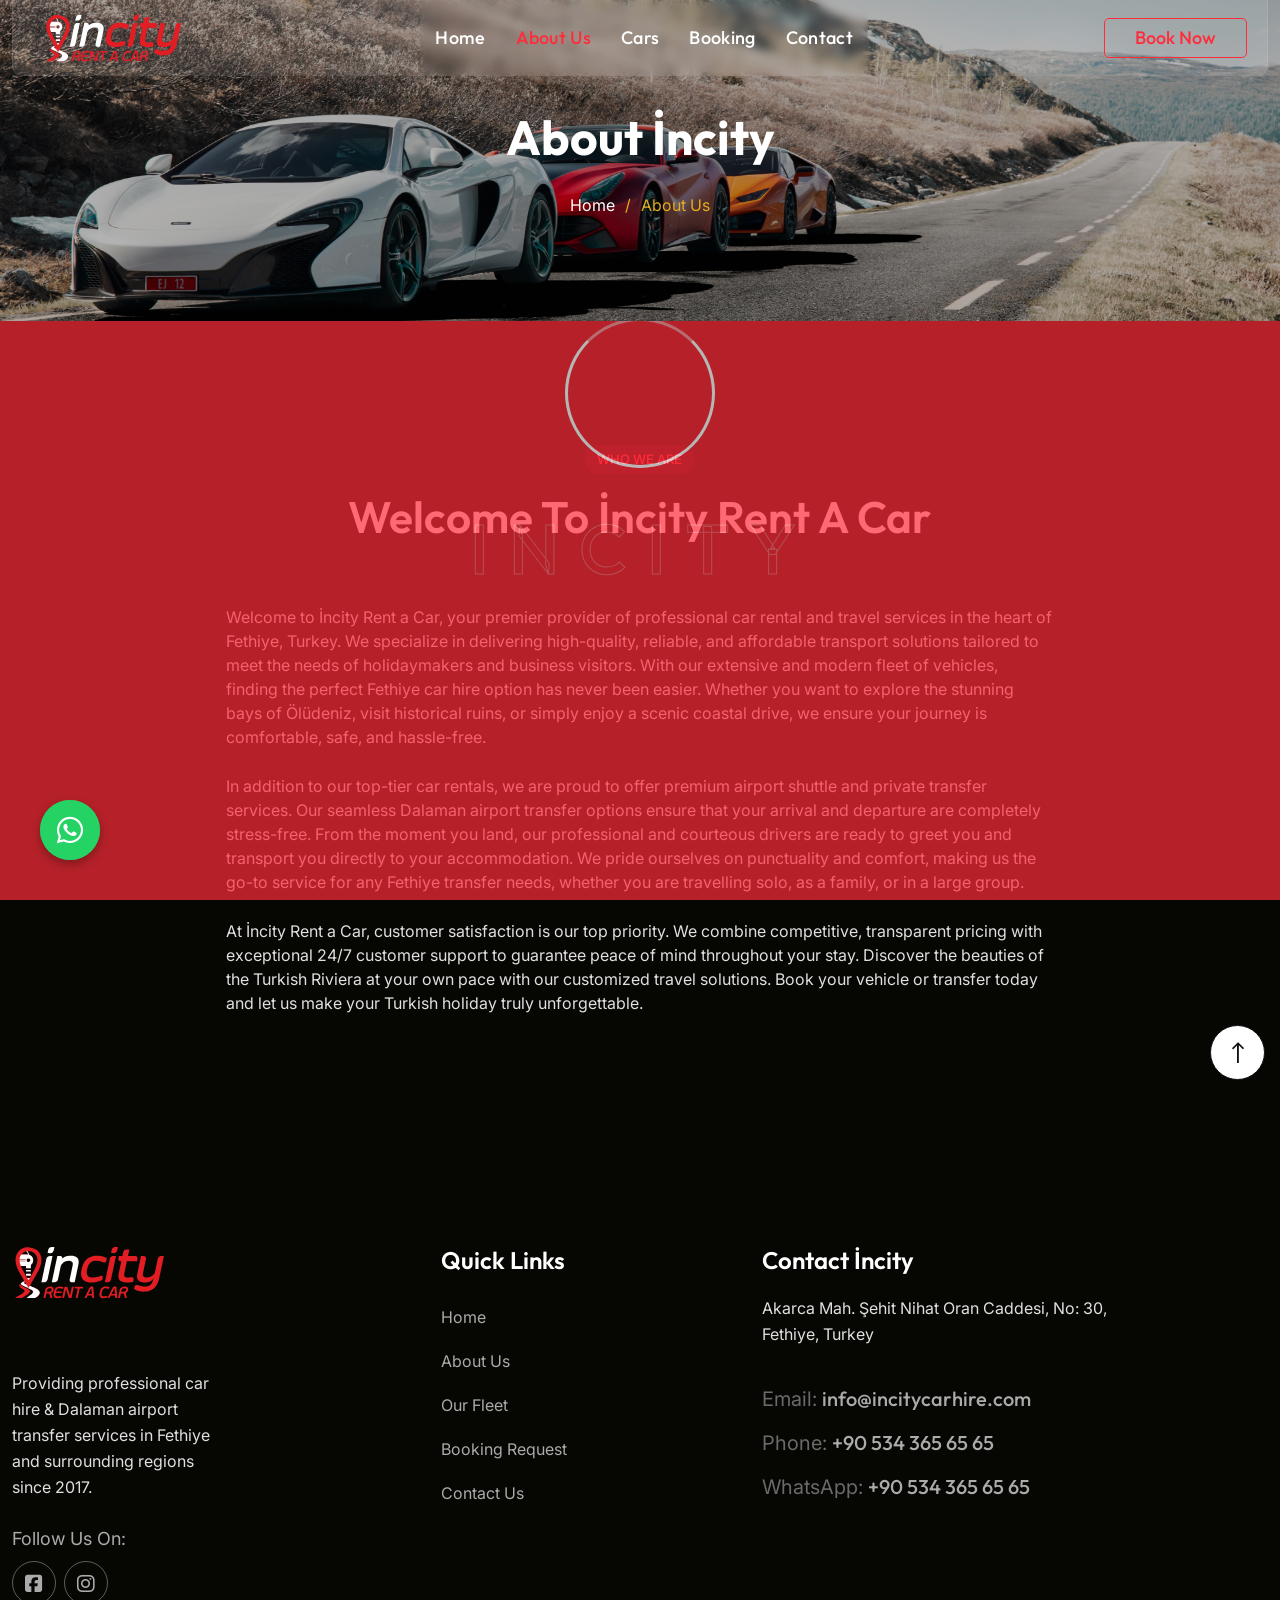
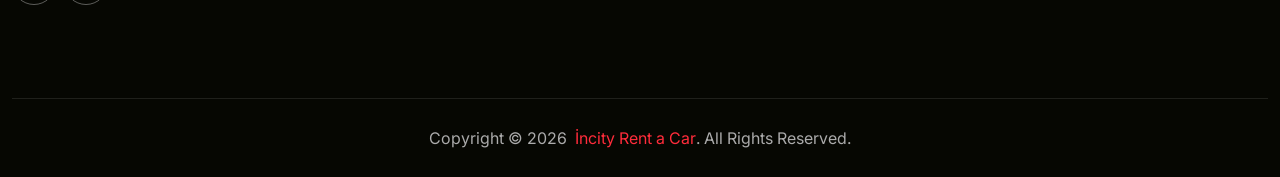
==== commit b6bf0aaa: "yeni araç ve whatsapp" ====
--- a/about-us.html
+++ b/about-us.html
@@ -135,7 +135,7 @@
                 <h4>Contact Info</h4>
                 <ul>
                     <li>Akarca Mah. Şehit Nihat Oran Caddesi, No: 30, Fethiye</li>
-                    <li><a href="tel:+905343566565">+90 534 356 65 65</a></li>
+                    <li><a href="tel:+905342890048">+90 534 365 65 65</a></li>
                     <li><a href="mailto:info@incitycarhire.com">info@incitycarhire.com</a></li>
                 </ul>
             </div>
@@ -218,8 +218,8 @@
                         <p>Akarca Mah. Şehit Nihat Oran Caddesi, No: 30, Fethiye, Turkey</p>
                         <ul class="footer-info-list">
                             <li>Email: <a href="mailto:info@incitycarhire.com">info@incitycarhire.com</a></li>
-                            <li>Phone: <a href="tel:+905343566565">+90 534 356 65 65</a></li>
-                            <li>WhatsApp: <a href="https://wa.me/905343566565" target="_blank">+90 534 356 65 65</a></li>
+                            <li>Phone: <a href="tel:+905342890048">+90 534 365 65 65</a></li>
+                            <li>WhatsApp: <a href="https://wa.me/905342890048" target="_blank">+90 534 365 65 65</a></li>
                         </ul>
                     </div>
                 </div>
@@ -254,7 +254,7 @@
 <script src="assets/js/main.js"></script>
 <script src="assets/js/booking-form.js"></script>
 <!-- Floating WhatsApp Button -->
-<a href="https://wa.me/905343566565" class="whatsapp-float" target="_blank" aria-label="Contact us on WhatsApp">
+<a href="https://wa.me/905342890048" class="whatsapp-float" target="_blank" aria-label="Contact us on WhatsApp">
     <i class="fab fa-whatsapp whatsapp-icon"></i>
 </a>
 
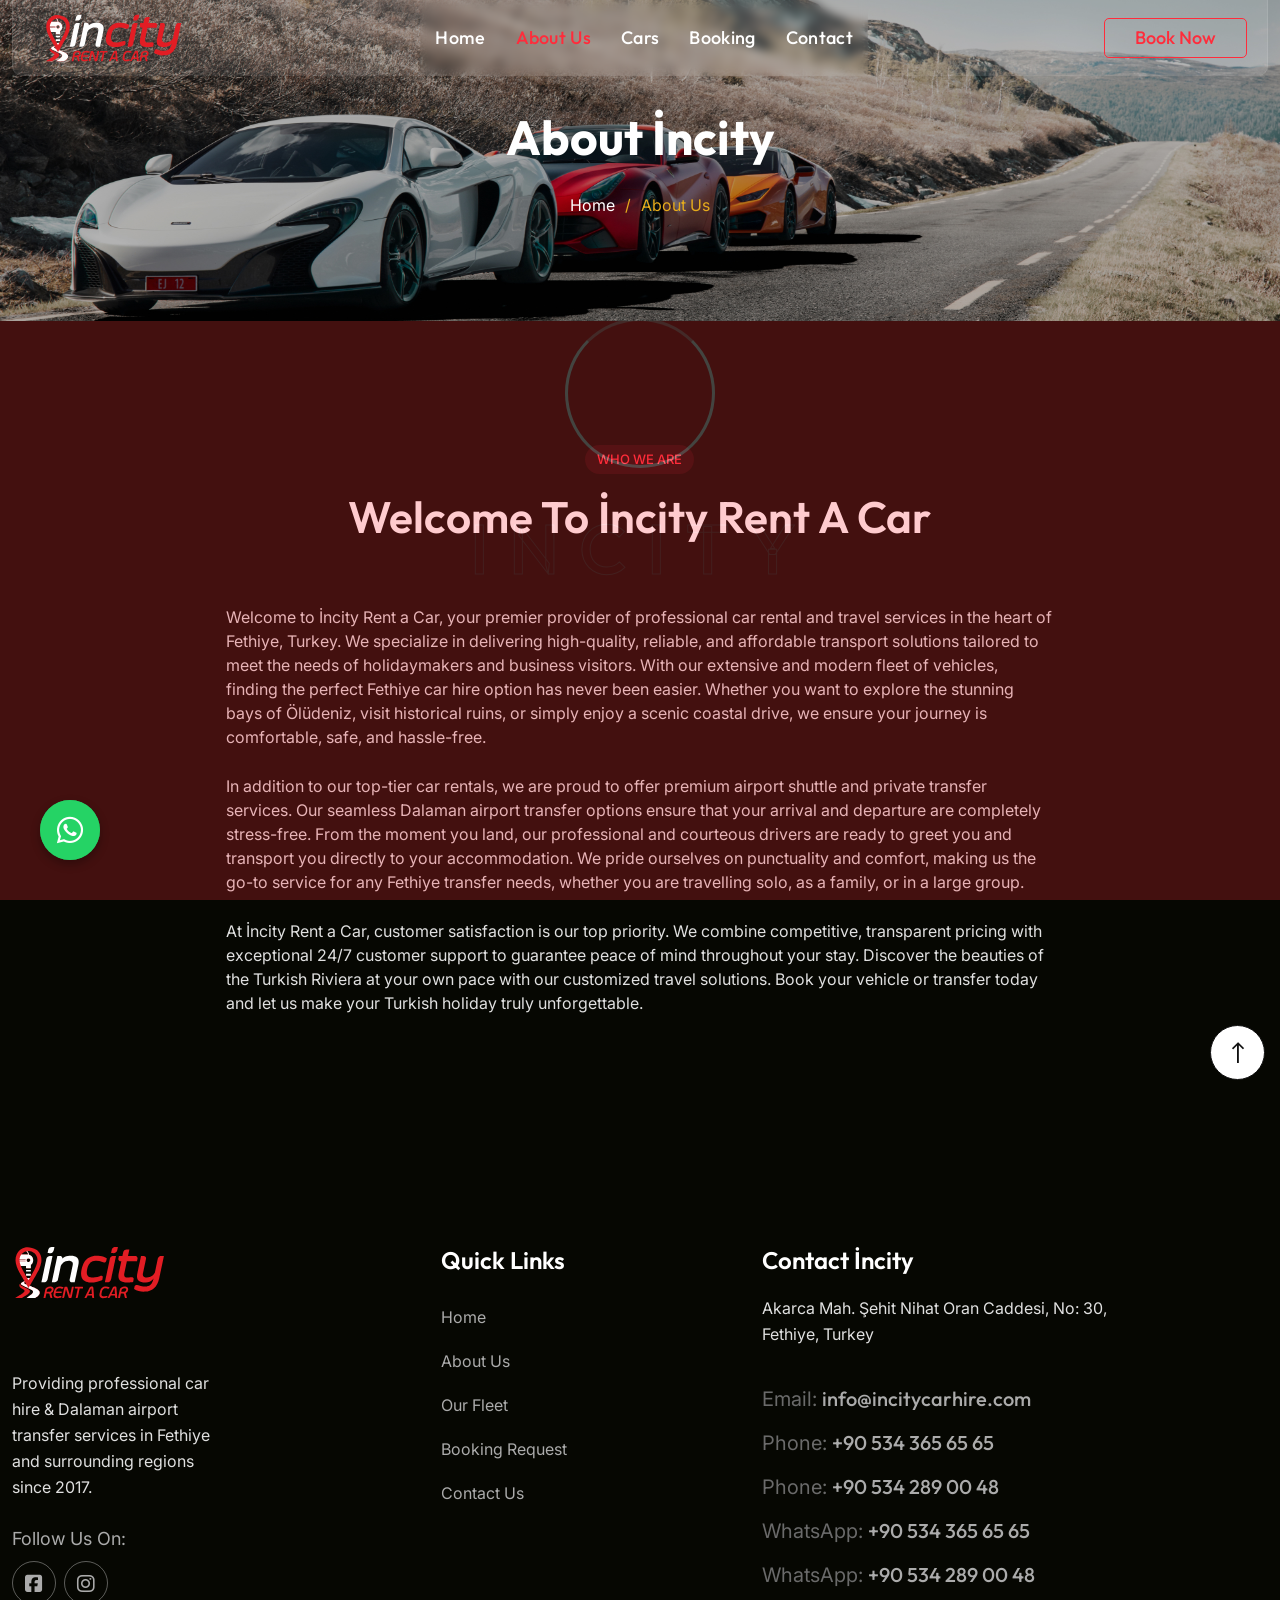
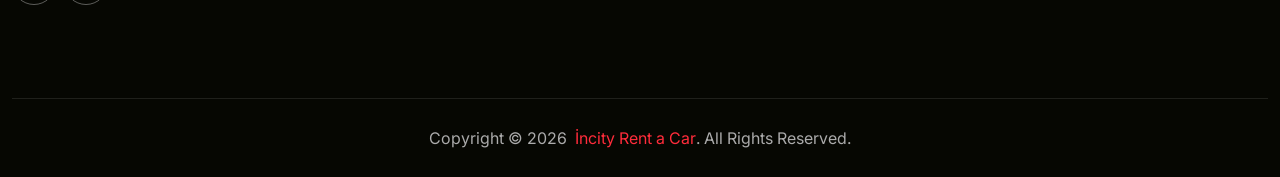
==== commit 110cd355: "fix phone numbers" ====
--- a/about-us.html
+++ b/about-us.html
@@ -135,7 +135,10 @@
                 <h4>Contact Info</h4>
                 <ul>
                     <li>Akarca Mah. Şehit Nihat Oran Caddesi, No: 30, Fethiye</li>
-                    <li><a href="tel:+905342890048">+90 534 365 65 65</a></li>
+                    <li><a href="tel:+905343656565">+90 534 365 65 65 (Call)</a></li>
+                    <li><a href="tel:+905342890048">+90 534 289 00 48 (Call)</a></li>
+                    <li><a href="https://wa.me/905343656565" target="_blank">+90 534 365 65 65 (WhatsApp)</a></li>
+                    <li><a href="https://wa.me/905342890048" target="_blank">+90 534 289 00 48 (WhatsApp)</a></li>
                     <li><a href="mailto:info@incitycarhire.com">info@incitycarhire.com</a></li>
                 </ul>
             </div>
@@ -217,10 +220,12 @@
                         <h4 class="footer_widget_title">Contact İncity</h4>
                         <p>Akarca Mah. Şehit Nihat Oran Caddesi, No: 30, Fethiye, Turkey</p>
                         <ul class="footer-info-list">
-                            <li>Email: <a href="mailto:info@incitycarhire.com">info@incitycarhire.com</a></li>
-                            <li>Phone: <a href="tel:+905342890048">+90 534 365 65 65</a></li>
-                            <li>WhatsApp: <a href="https://wa.me/905342890048" target="_blank">+90 534 365 65 65</a></li>
-                        </ul>
+                                <li>Email: <a href="mailto:info@incitycarhire.com">info@incitycarhire.com</a></li>
+                                <li>Phone: <a href="tel:+905343656565">+90 534 365 65 65</a></li>
+                                <li>Phone: <a href="tel:+905342890048">+90 534 289 00 48</a></li>
+                                <li>WhatsApp: <a href="https://wa.me/905343656565" target="_blank">+90 534 365 65 65</a></li>
+                                <li>WhatsApp: <a href="https://wa.me/905342890048" target="_blank">+90 534 289 00 48</a></li>
+                            </ul>
                     </div>
                 </div>
             </div>
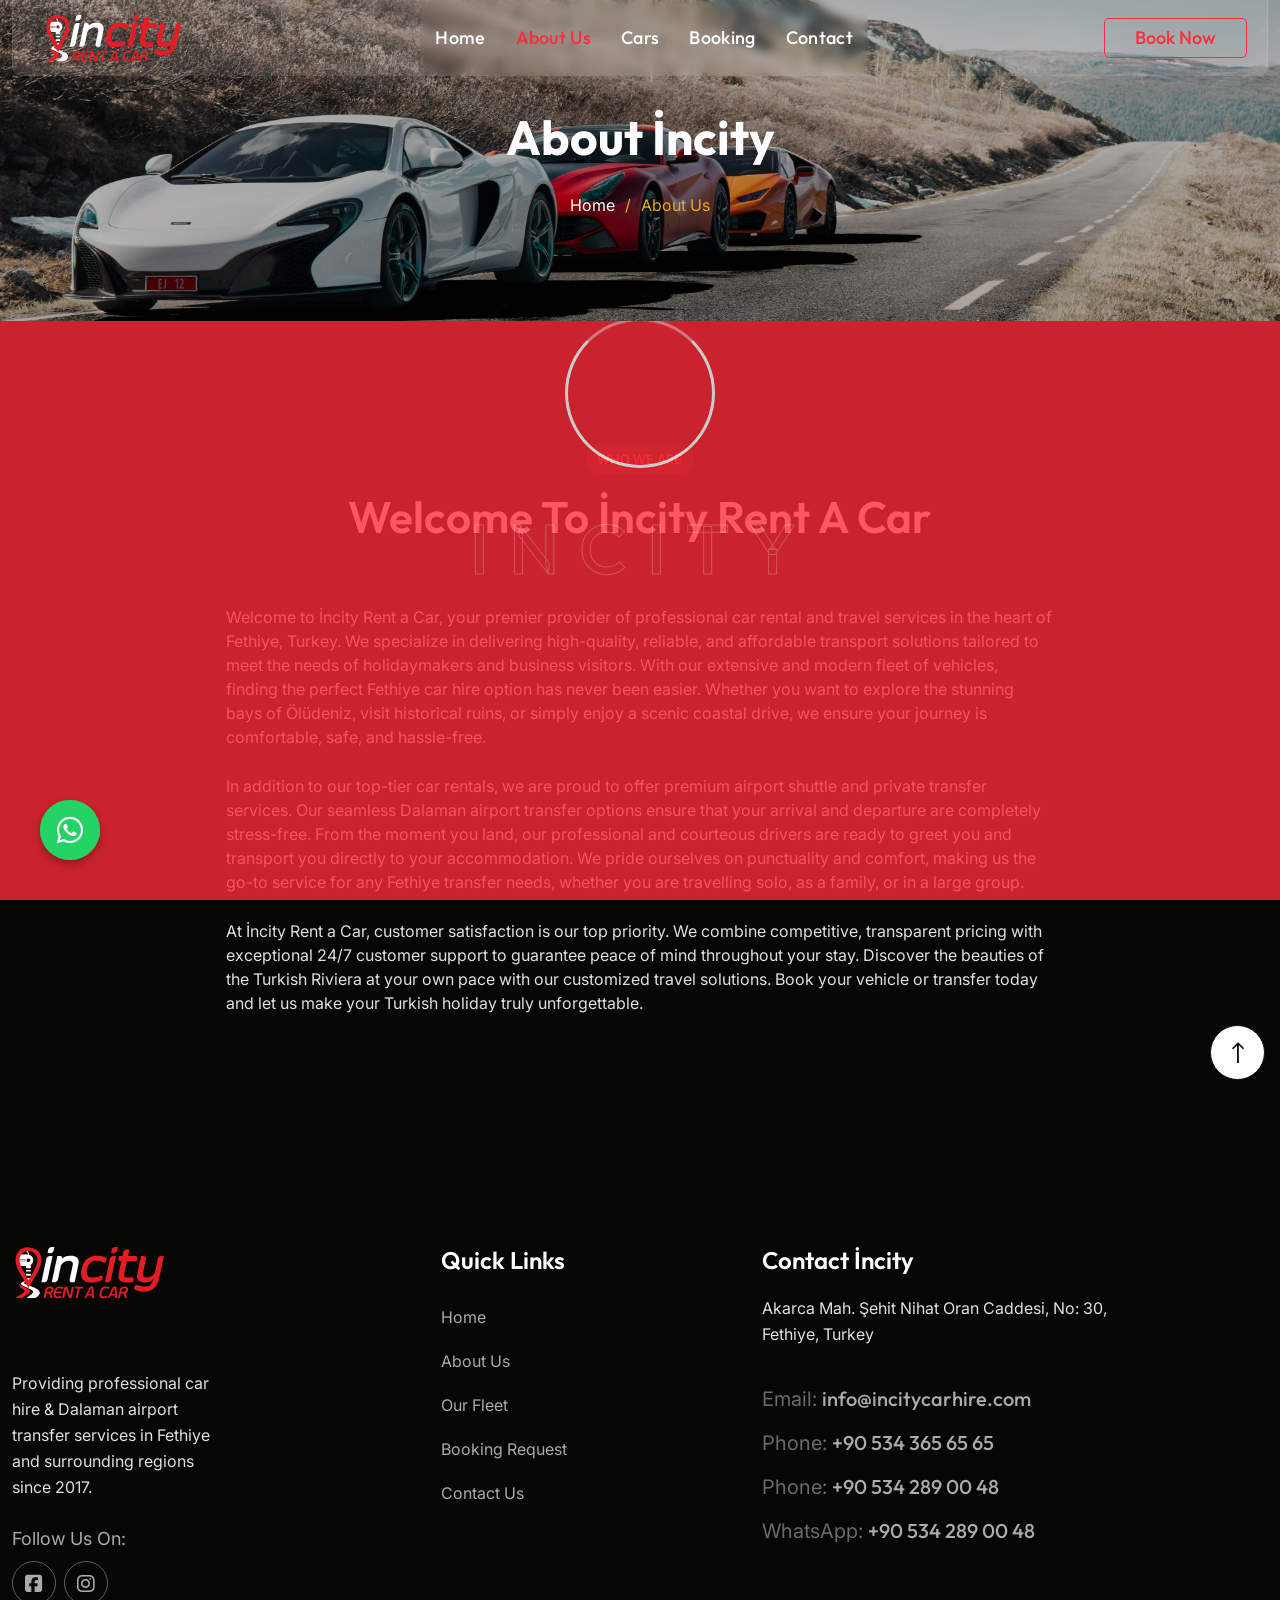
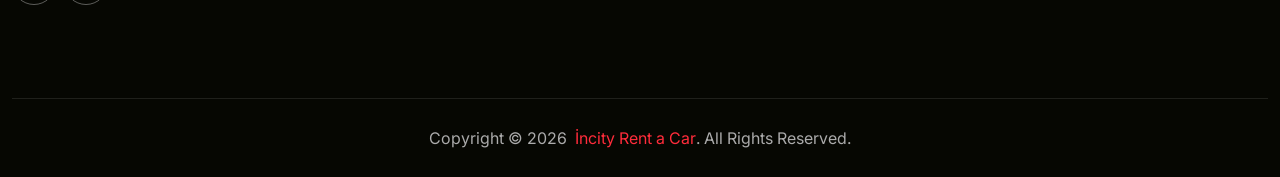
==== commit 9e8d9409: "mesaj form" ====
--- a/about-us.html
+++ b/about-us.html
@@ -137,7 +137,6 @@
                     <li>Akarca Mah. Şehit Nihat Oran Caddesi, No: 30, Fethiye</li>
                     <li><a href="tel:+905343656565">+90 534 365 65 65 (Call)</a></li>
                     <li><a href="tel:+905342890048">+90 534 289 00 48 (Call)</a></li>
-                    <li><a href="https://wa.me/905343656565" target="_blank">+90 534 365 65 65 (WhatsApp)</a></li>
                     <li><a href="https://wa.me/905342890048" target="_blank">+90 534 289 00 48 (WhatsApp)</a></li>
                     <li><a href="mailto:info@incitycarhire.com">info@incitycarhire.com</a></li>
                 </ul>
@@ -223,7 +222,6 @@
                                 <li>Email: <a href="mailto:info@incitycarhire.com">info@incitycarhire.com</a></li>
                                 <li>Phone: <a href="tel:+905343656565">+90 534 365 65 65</a></li>
                                 <li>Phone: <a href="tel:+905342890048">+90 534 289 00 48</a></li>
-                                <li>WhatsApp: <a href="https://wa.me/905343656565" target="_blank">+90 534 365 65 65</a></li>
                                 <li>WhatsApp: <a href="https://wa.me/905342890048" target="_blank">+90 534 289 00 48</a></li>
                             </ul>
                     </div>
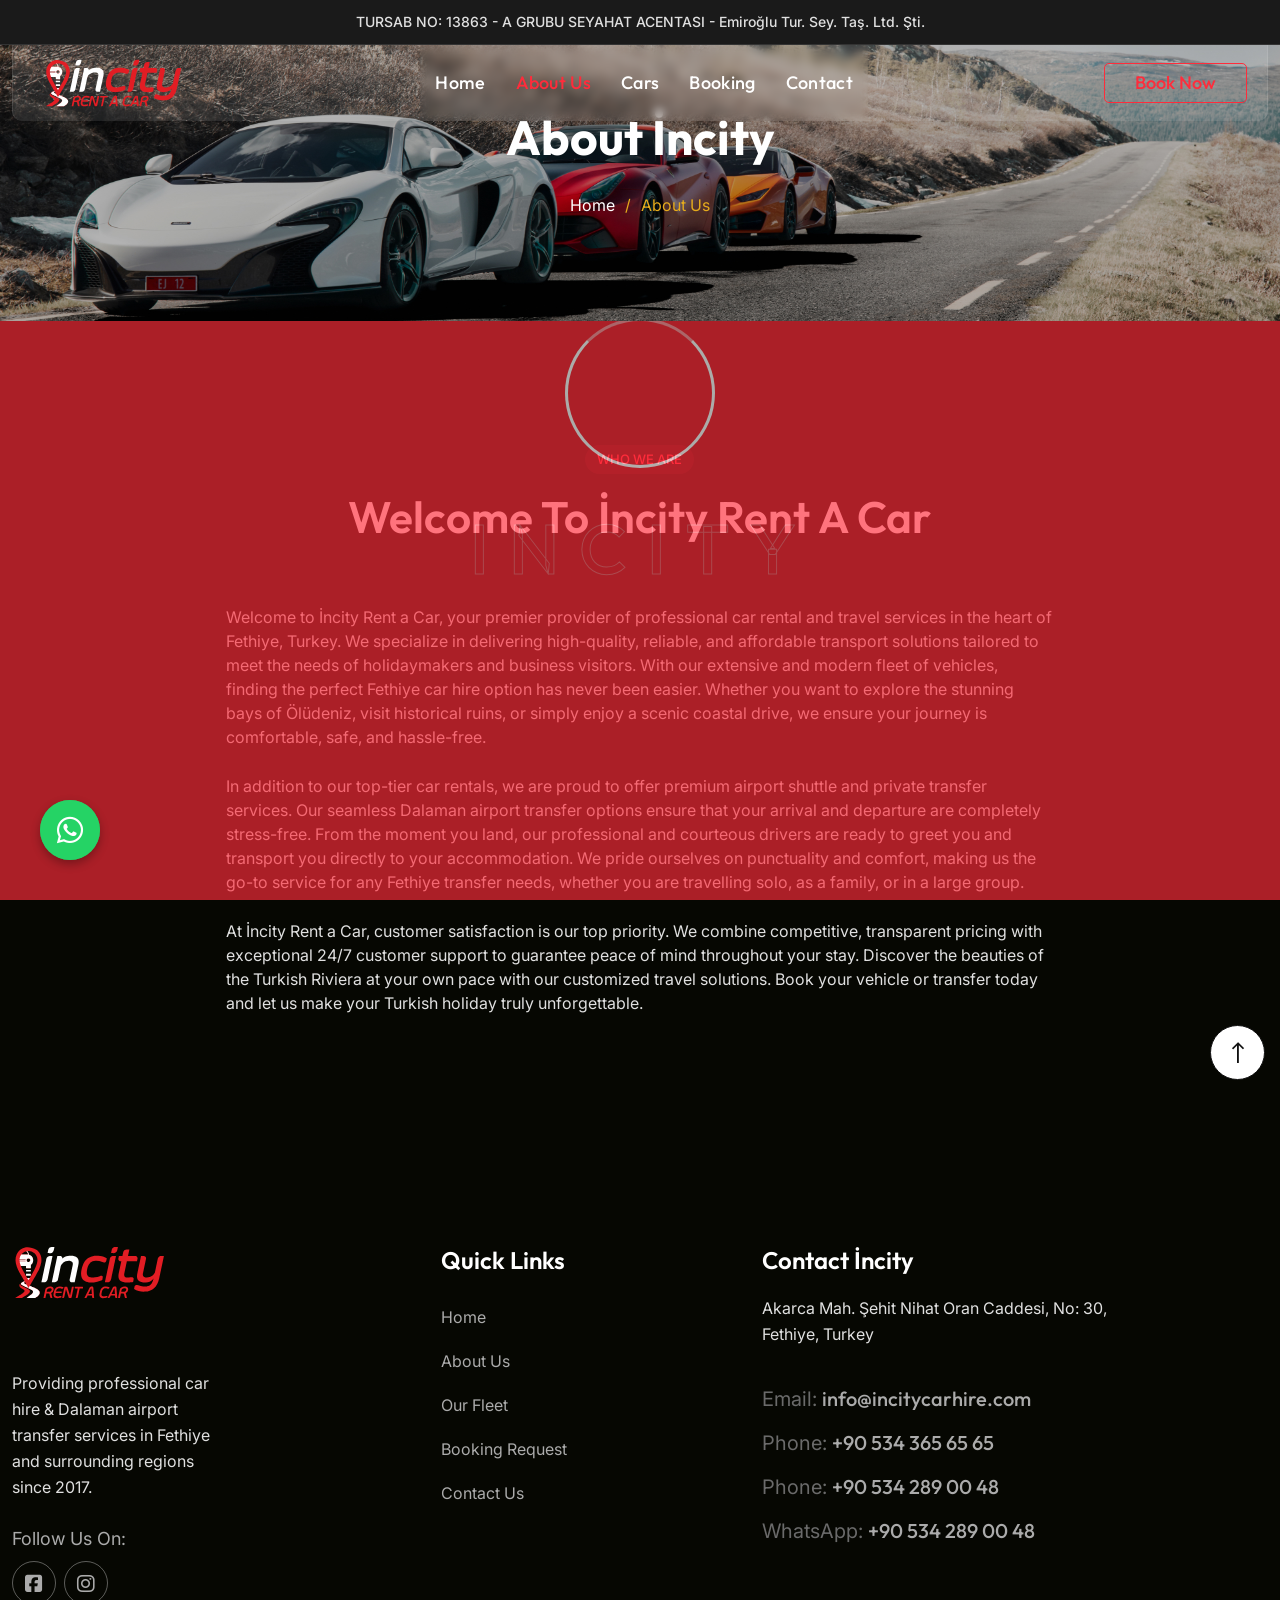
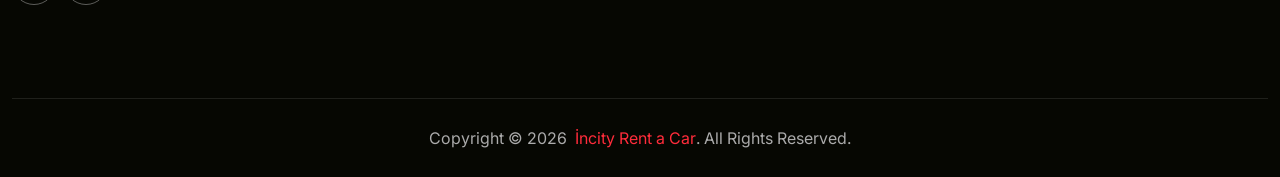
==== commit bfbc8388: "tursab doğrulama metni header" ====
--- a/about-us.html
+++ b/about-us.html
@@ -53,6 +53,14 @@
 
 <!-- Main Header -->
 <header class="header dark-header">
+        <!-- Top Bar -->
+        <div class="top-bar" style="background-color: #1a1a1a; padding: 10px 0; border-bottom: 1px solid #333; text-align: center;">
+            <div class="container">
+                <p style="margin: 0; color: #e0e0e0; font-size: 14px; font-weight: 500;">
+                    TURSAB NO: 13863 - A GRUBU SEYAHAT ACENTASI - Emiroğlu Tur. Sey. Taş. Ltd. Şti.
+                </p>
+            </div>
+        </div>
     <div class="main_header">
         <div class="container"> 
             <div class="main_header_inner">
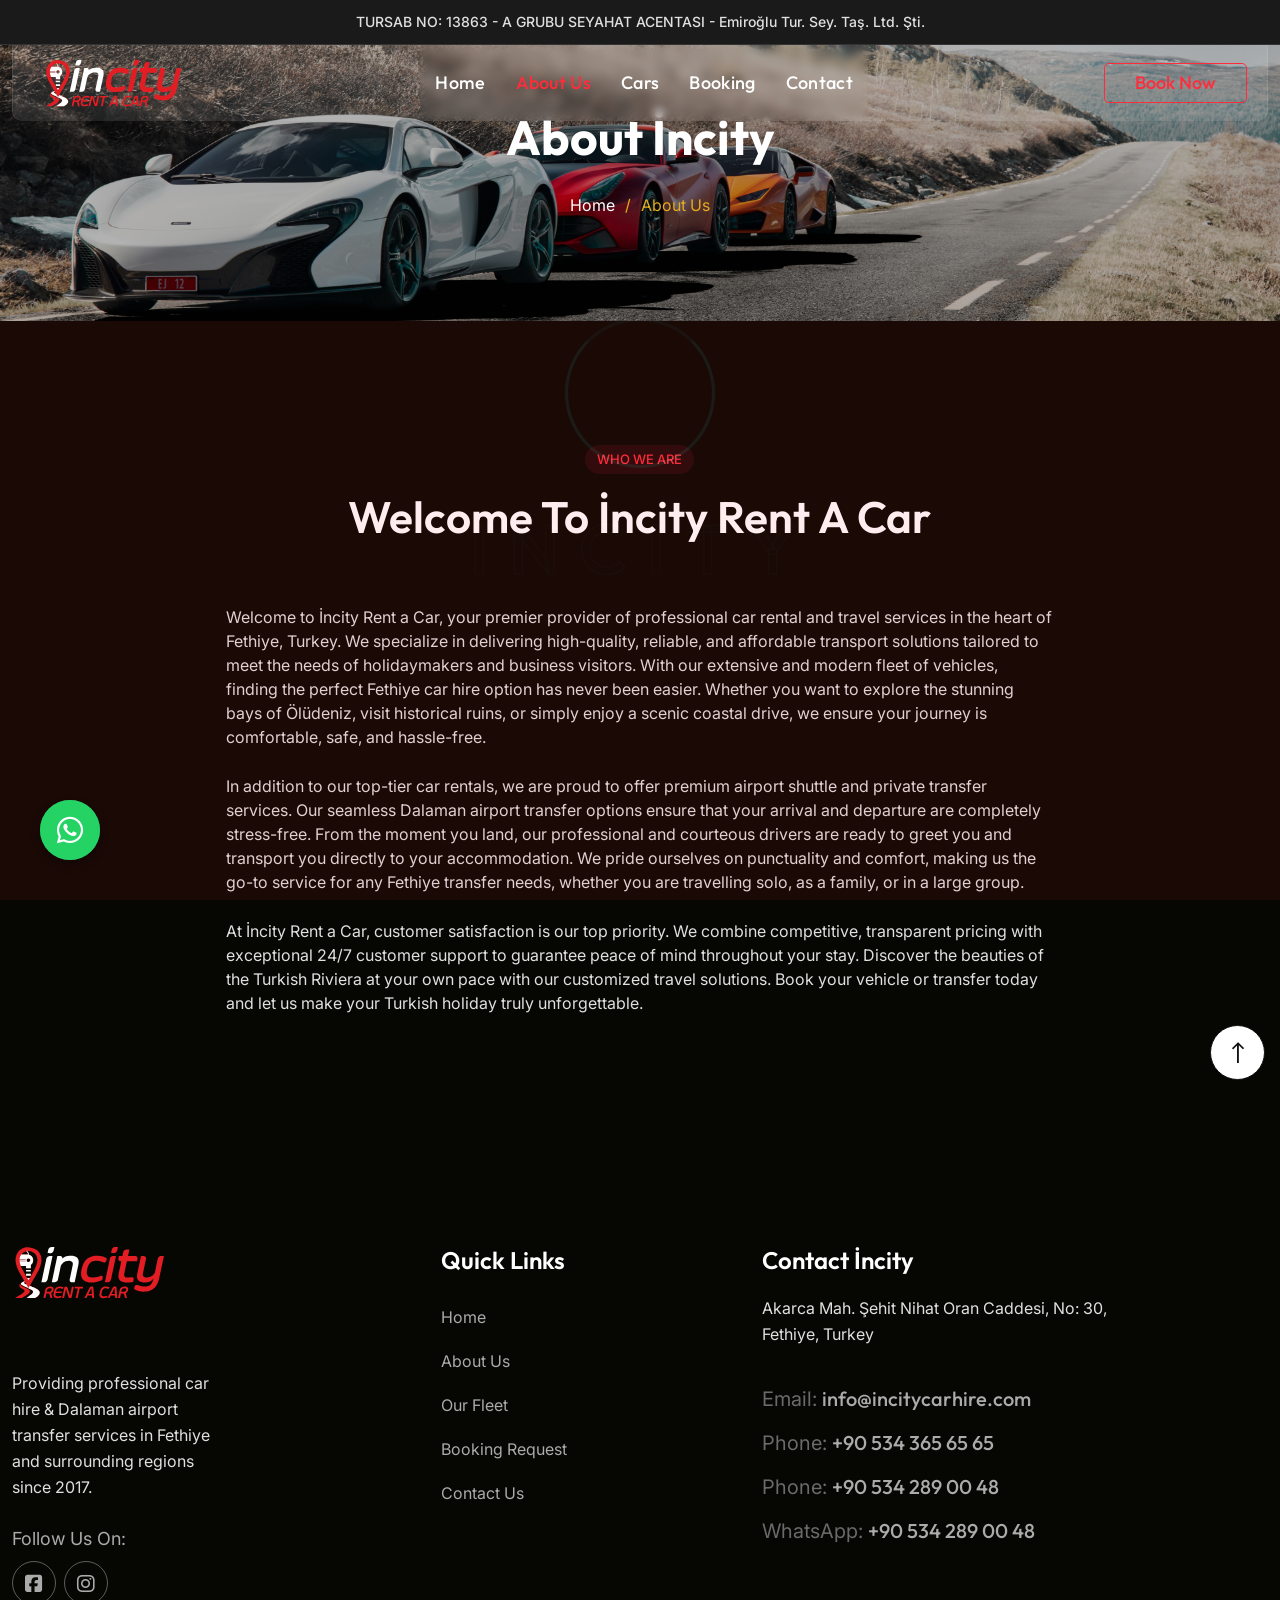
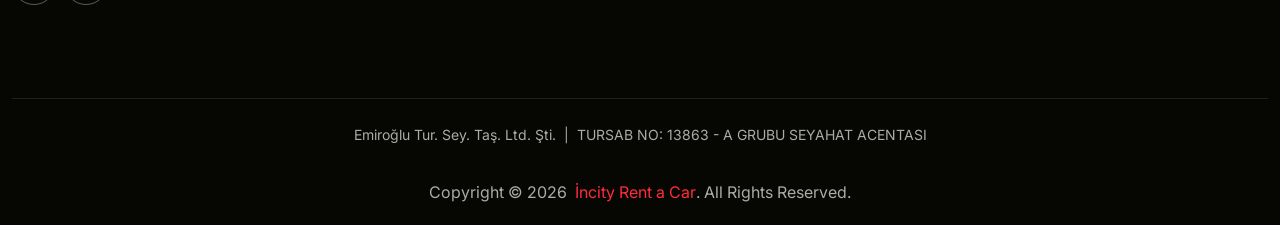
==== commit 89306079: "tursab değişiklikleri" ====
--- a/about-us.html
+++ b/about-us.html
@@ -103,6 +103,14 @@
 
     <!-- Sticky Header-->
     <div class="sticky_header">
+        <!-- Top Bar inside Sticky Header -->
+        <div class="top-bar" style="background-color: #1a1a1a; padding: 10px 0; border-bottom: 1px solid #333; text-align: center;">
+            <div class="container">
+                <p style="margin: 0; color: #e0e0e0; font-size: 14px; font-weight: 500;">
+                    TURSAB NO: 13863 - A GRUBU SEYAHAT ACENTASI - Emiroğlu Tur. Sey. Taş. Ltd. Şti.
+                </p>
+            </div>
+        </div>
         <div class="container">
             <div class="main_header_inner">
                 <div class="main_header_logo">
@@ -236,7 +244,10 @@
                 </div>
             </div>
         </div>
-        <div class="footer-bottom-outer">
+        <div class="footer-bottom-outer" style="flex-direction: column; padding: 20px 0px;">
+            <div class="footer-agency-info" style="color: #ABABAB; font-size: 14px; margin-bottom: 8px; text-align: center;">
+                Emiroğlu Tur. Sey. Taş. Ltd. Şti. &nbsp;|&nbsp; TURSAB NO: 13863 - A GRUBU SEYAHAT ACENTASI
+            </div>
             <div class="copyright">Copyright &copy; 2026 &nbsp;<a href="index.html">İncity Rent a Car</a>. All Rights Reserved.</div>            
         </div>
     </div>
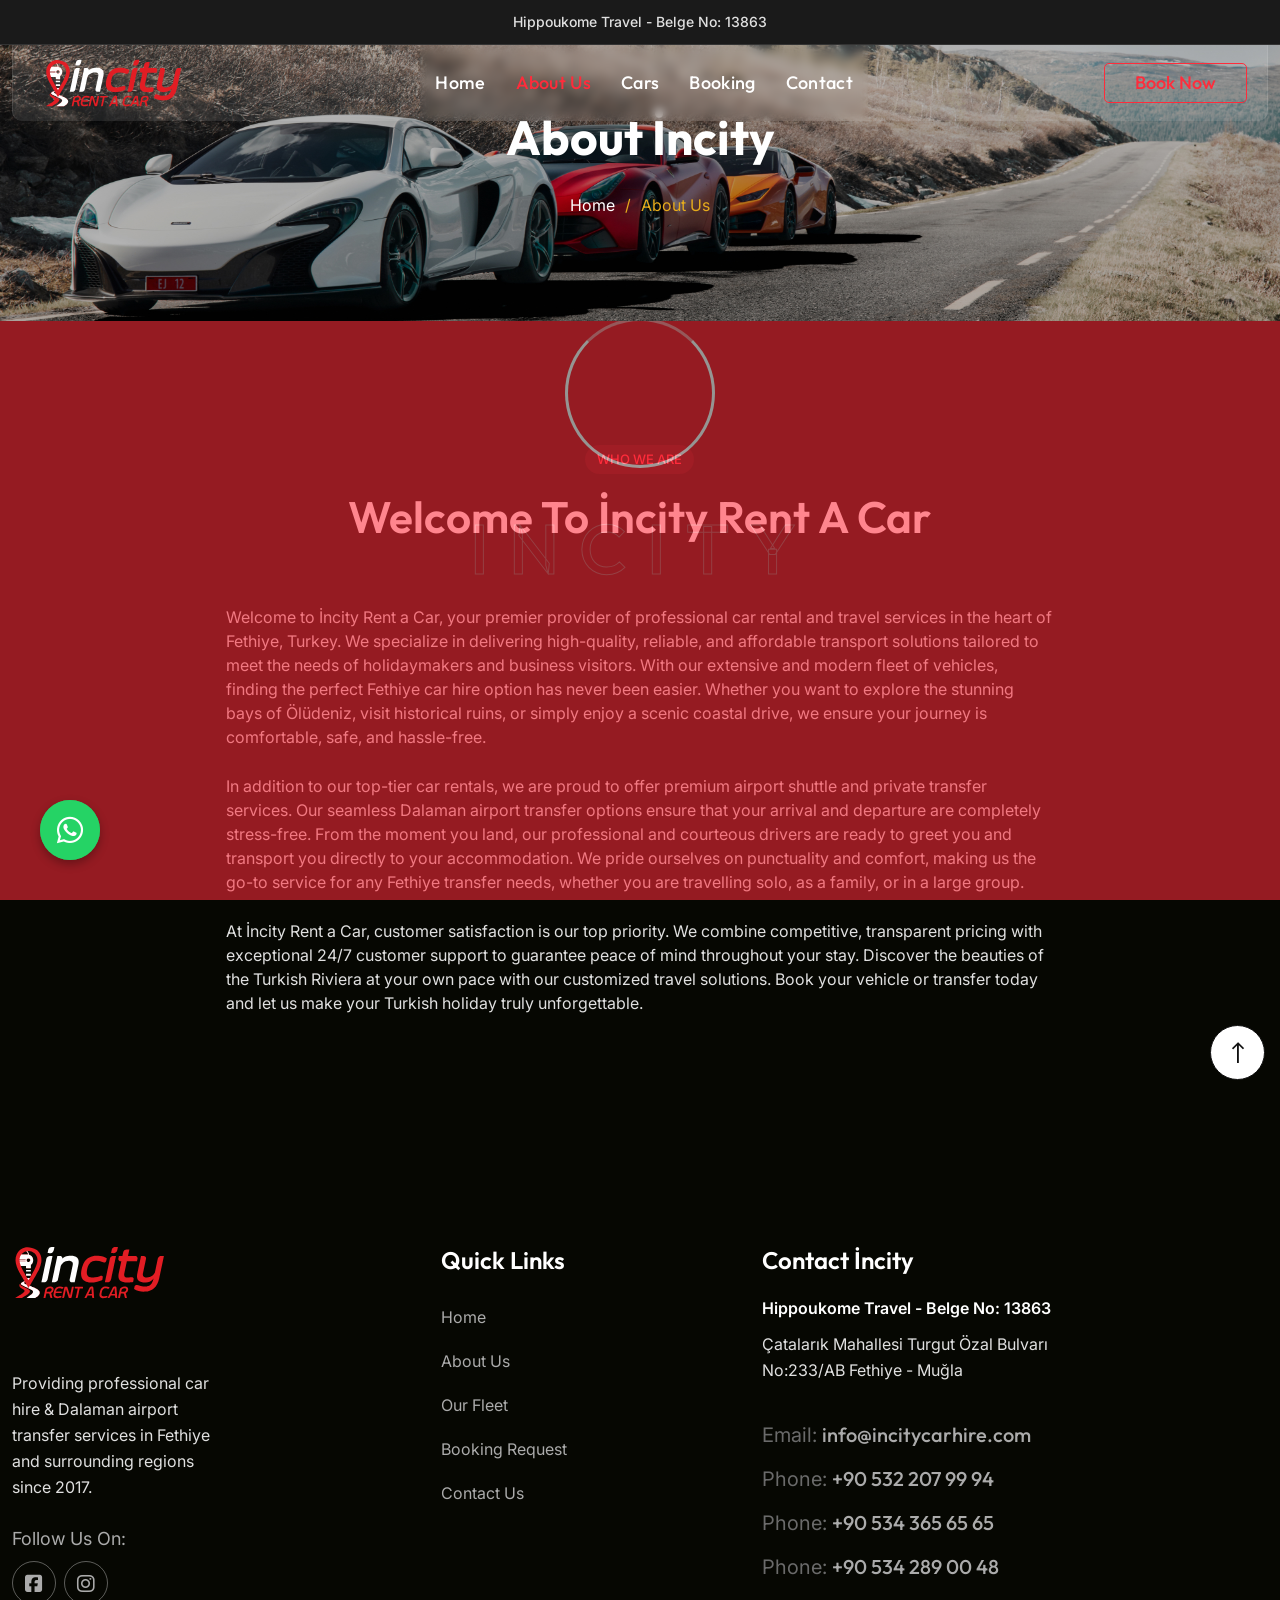
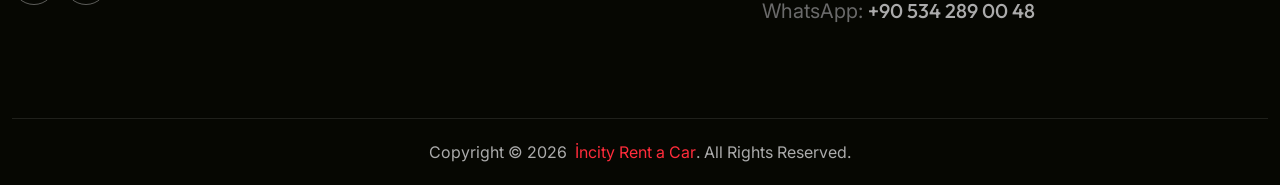
==== commit b6adc260: "tursab istekleri güncelleme" ====
--- a/about-us.html
+++ b/about-us.html
@@ -57,7 +57,7 @@
         <div class="top-bar" style="background-color: #1a1a1a; padding: 10px 0; border-bottom: 1px solid #333; text-align: center;">
             <div class="container">
                 <p style="margin: 0; color: #e0e0e0; font-size: 14px; font-weight: 500;">
-                    TURSAB NO: 13863 - A GRUBU SEYAHAT ACENTASI - Emiroğlu Tur. Sey. Taş. Ltd. Şti.
+                    Hippoukome Travel - Belge No: 13863
                 </p>
             </div>
         </div>
@@ -107,7 +107,7 @@
         <div class="top-bar" style="background-color: #1a1a1a; padding: 10px 0; border-bottom: 1px solid #333; text-align: center;">
             <div class="container">
                 <p style="margin: 0; color: #e0e0e0; font-size: 14px; font-weight: 500;">
-                    TURSAB NO: 13863 - A GRUBU SEYAHAT ACENTASI - Emiroğlu Tur. Sey. Taş. Ltd. Şti.
+                    Hippoukome Travel - Belge No: 13863
                 </p>
             </div>
         </div>
@@ -233,9 +233,11 @@
                 <div class="col-xl-5 col-lg-5 col-md-6 col-sm-12">
                     <div class="footer_widget footer_contact_widget">
                         <h4 class="footer_widget_title">Contact İncity</h4>
-                        <p>Akarca Mah. Şehit Nihat Oran Caddesi, No: 30, Fethiye, Turkey</p>
+                        <p style="color: #fff; font-weight: 600; margin-bottom: 10px;">Hippoukome Travel - Belge No: 13863</p>
+                            <p>Çatalarık Mahallesi Turgut Özal Bulvarı No:233/AB Fethiye - Muğla</p>
                         <ul class="footer-info-list">
                                 <li>Email: <a href="mailto:info@incitycarhire.com">info@incitycarhire.com</a></li>
+                                <li>Phone: <a href="tel:+905322079994">+90 532 207 99 94</a></li>
                                 <li>Phone: <a href="tel:+905343656565">+90 534 365 65 65</a></li>
                                 <li>Phone: <a href="tel:+905342890048">+90 534 289 00 48</a></li>
                                 <li>WhatsApp: <a href="https://wa.me/905342890048" target="_blank">+90 534 289 00 48</a></li>
@@ -245,9 +247,6 @@
             </div>
         </div>
         <div class="footer-bottom-outer" style="flex-direction: column; padding: 20px 0px;">
-            <div class="footer-agency-info" style="color: #ABABAB; font-size: 14px; margin-bottom: 8px; text-align: center;">
-                Emiroğlu Tur. Sey. Taş. Ltd. Şti. &nbsp;|&nbsp; TURSAB NO: 13863 - A GRUBU SEYAHAT ACENTASI
-            </div>
             <div class="copyright">Copyright &copy; 2026 &nbsp;<a href="index.html">İncity Rent a Car</a>. All Rights Reserved.</div>            
         </div>
     </div>
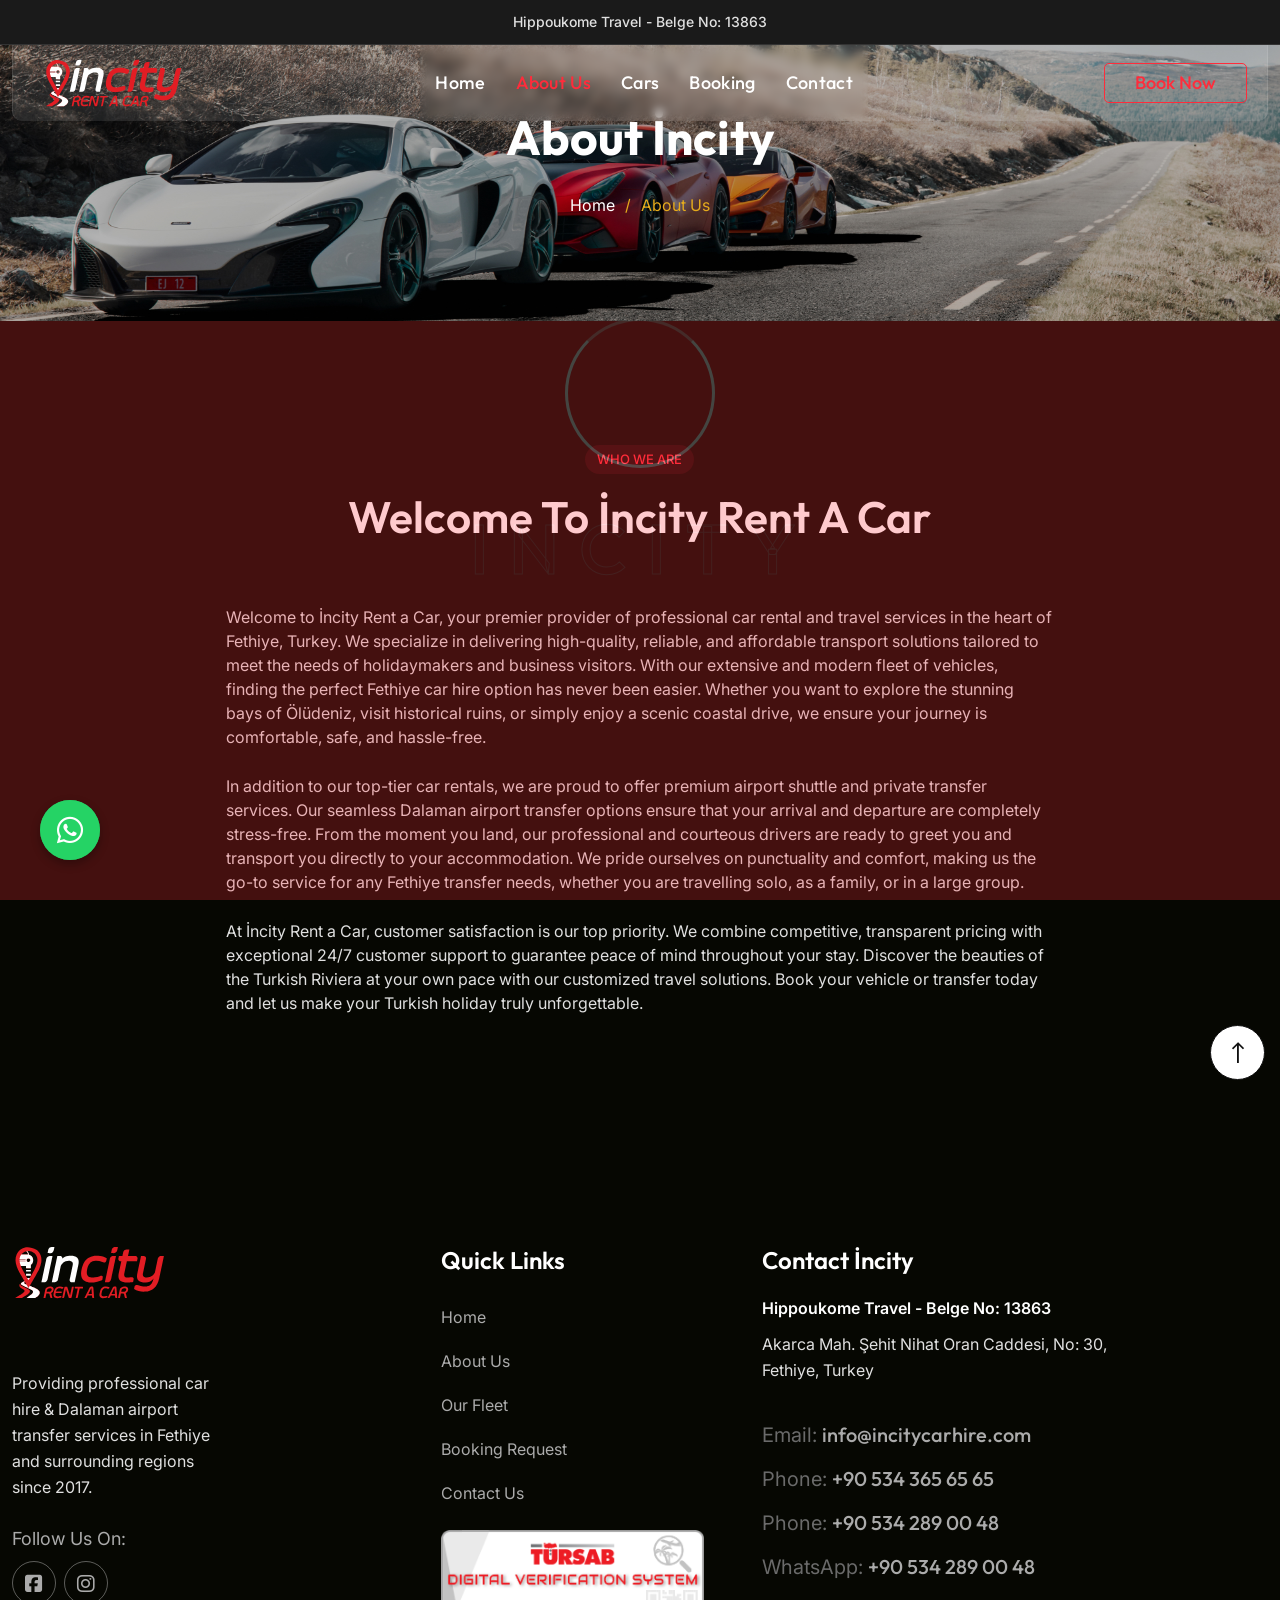
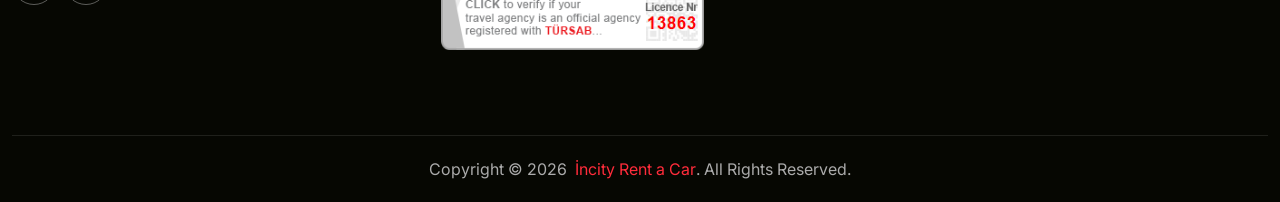
==== commit 63721a3c: "tursab sonrası güncelleme" ====
--- a/about-us.html
+++ b/about-us.html
@@ -228,16 +228,18 @@
                             <li><a href="booking.html">Booking Request</a></li>
                             <li><a href="contact.html">Contact Us</a></li>
                         </ul>
+                            <div style="margin-top: 15px;">
+                                <a href="https://www.tursab.org.tr/tr/ddsv" target="_blank" ><img src="assets/images/tursab-dvs-13863.png" alt="TÜRSAB Digital Verification System" style="height: 120px; width: auto;" /></a>
+                            </div>
                     </div>
                 </div>
                 <div class="col-xl-5 col-lg-5 col-md-6 col-sm-12">
                     <div class="footer_widget footer_contact_widget">
                         <h4 class="footer_widget_title">Contact İncity</h4>
                         <p style="color: #fff; font-weight: 600; margin-bottom: 10px;">Hippoukome Travel - Belge No: 13863</p>
-                            <p>Çatalarık Mahallesi Turgut Özal Bulvarı No:233/AB Fethiye - Muğla</p>
+                            <p>Akarca Mah. Şehit Nihat Oran Caddesi, No: 30, Fethiye, Turkey</p>
                         <ul class="footer-info-list">
                                 <li>Email: <a href="mailto:info@incitycarhire.com">info@incitycarhire.com</a></li>
-                                <li>Phone: <a href="tel:+905322079994">+90 532 207 99 94</a></li>
                                 <li>Phone: <a href="tel:+905343656565">+90 534 365 65 65</a></li>
                                 <li>Phone: <a href="tel:+905342890048">+90 534 289 00 48</a></li>
                                 <li>WhatsApp: <a href="https://wa.me/905342890048" target="_blank">+90 534 289 00 48</a></li>
